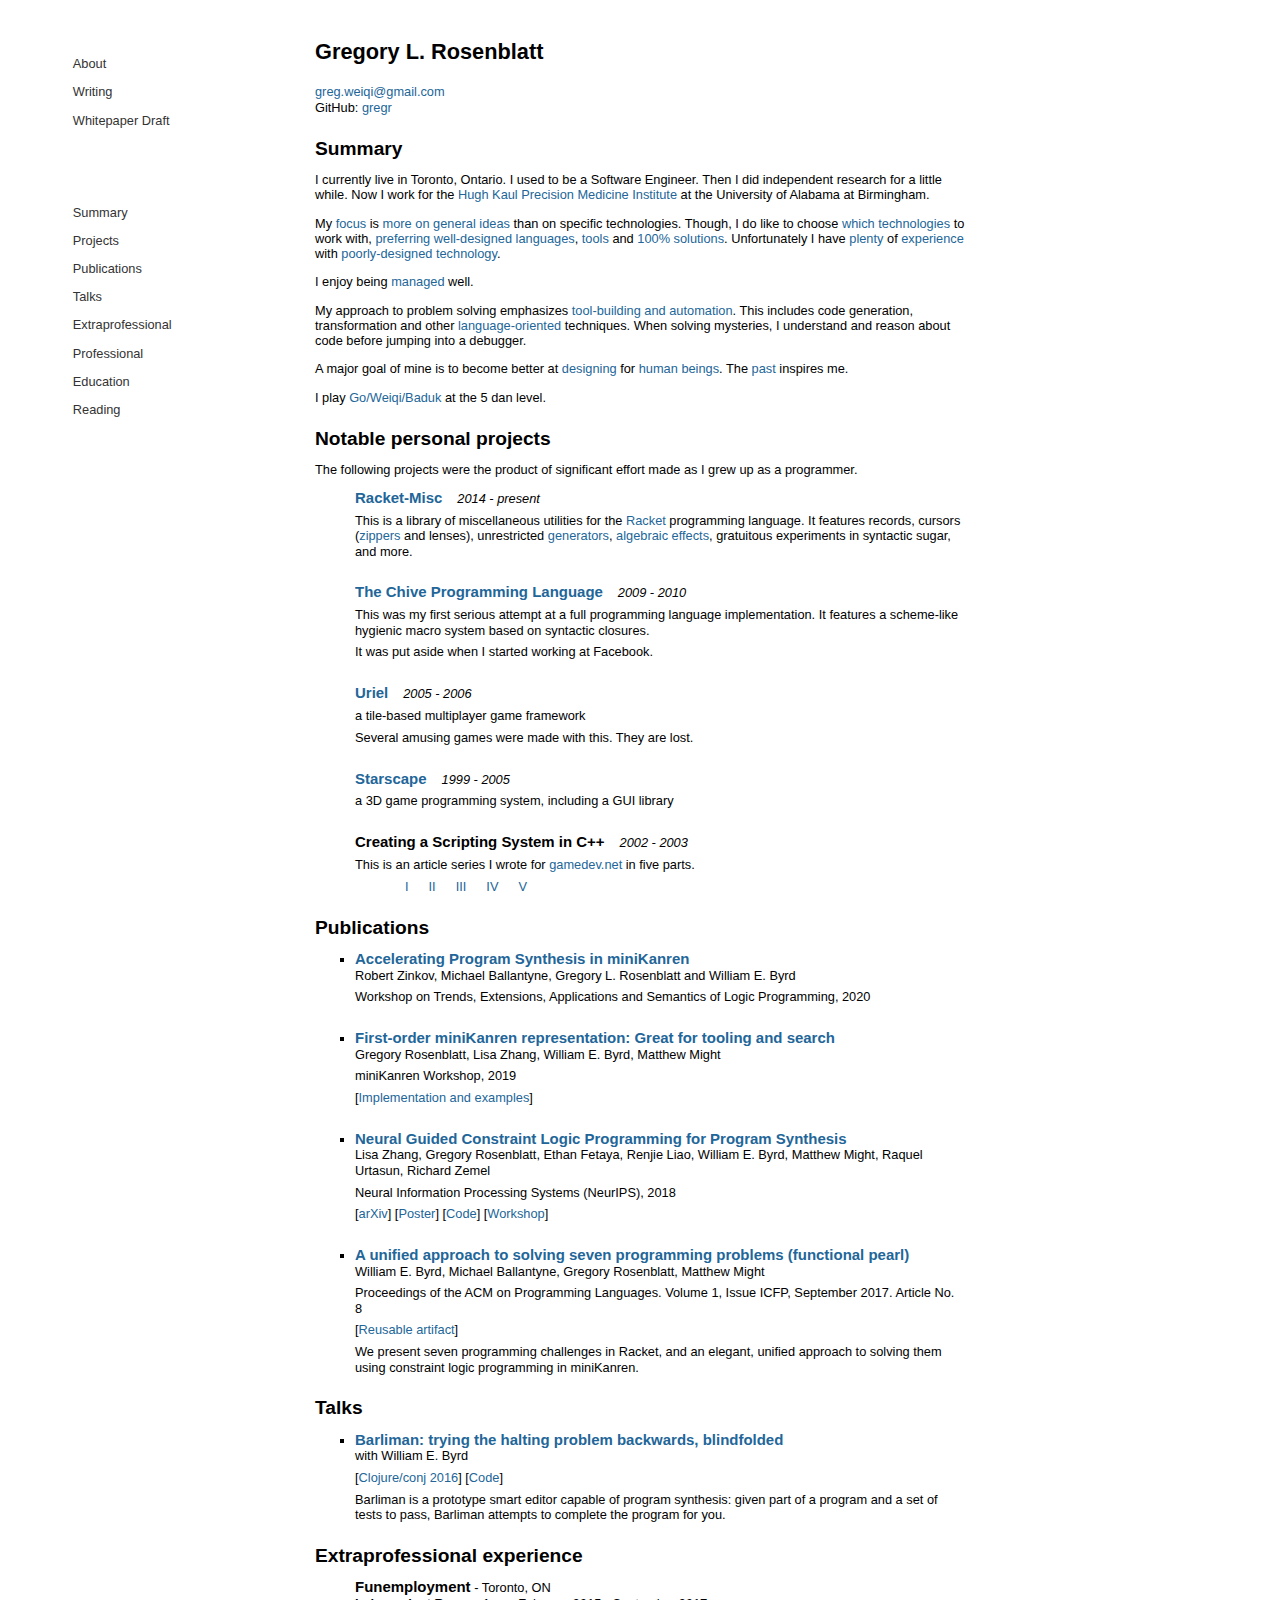
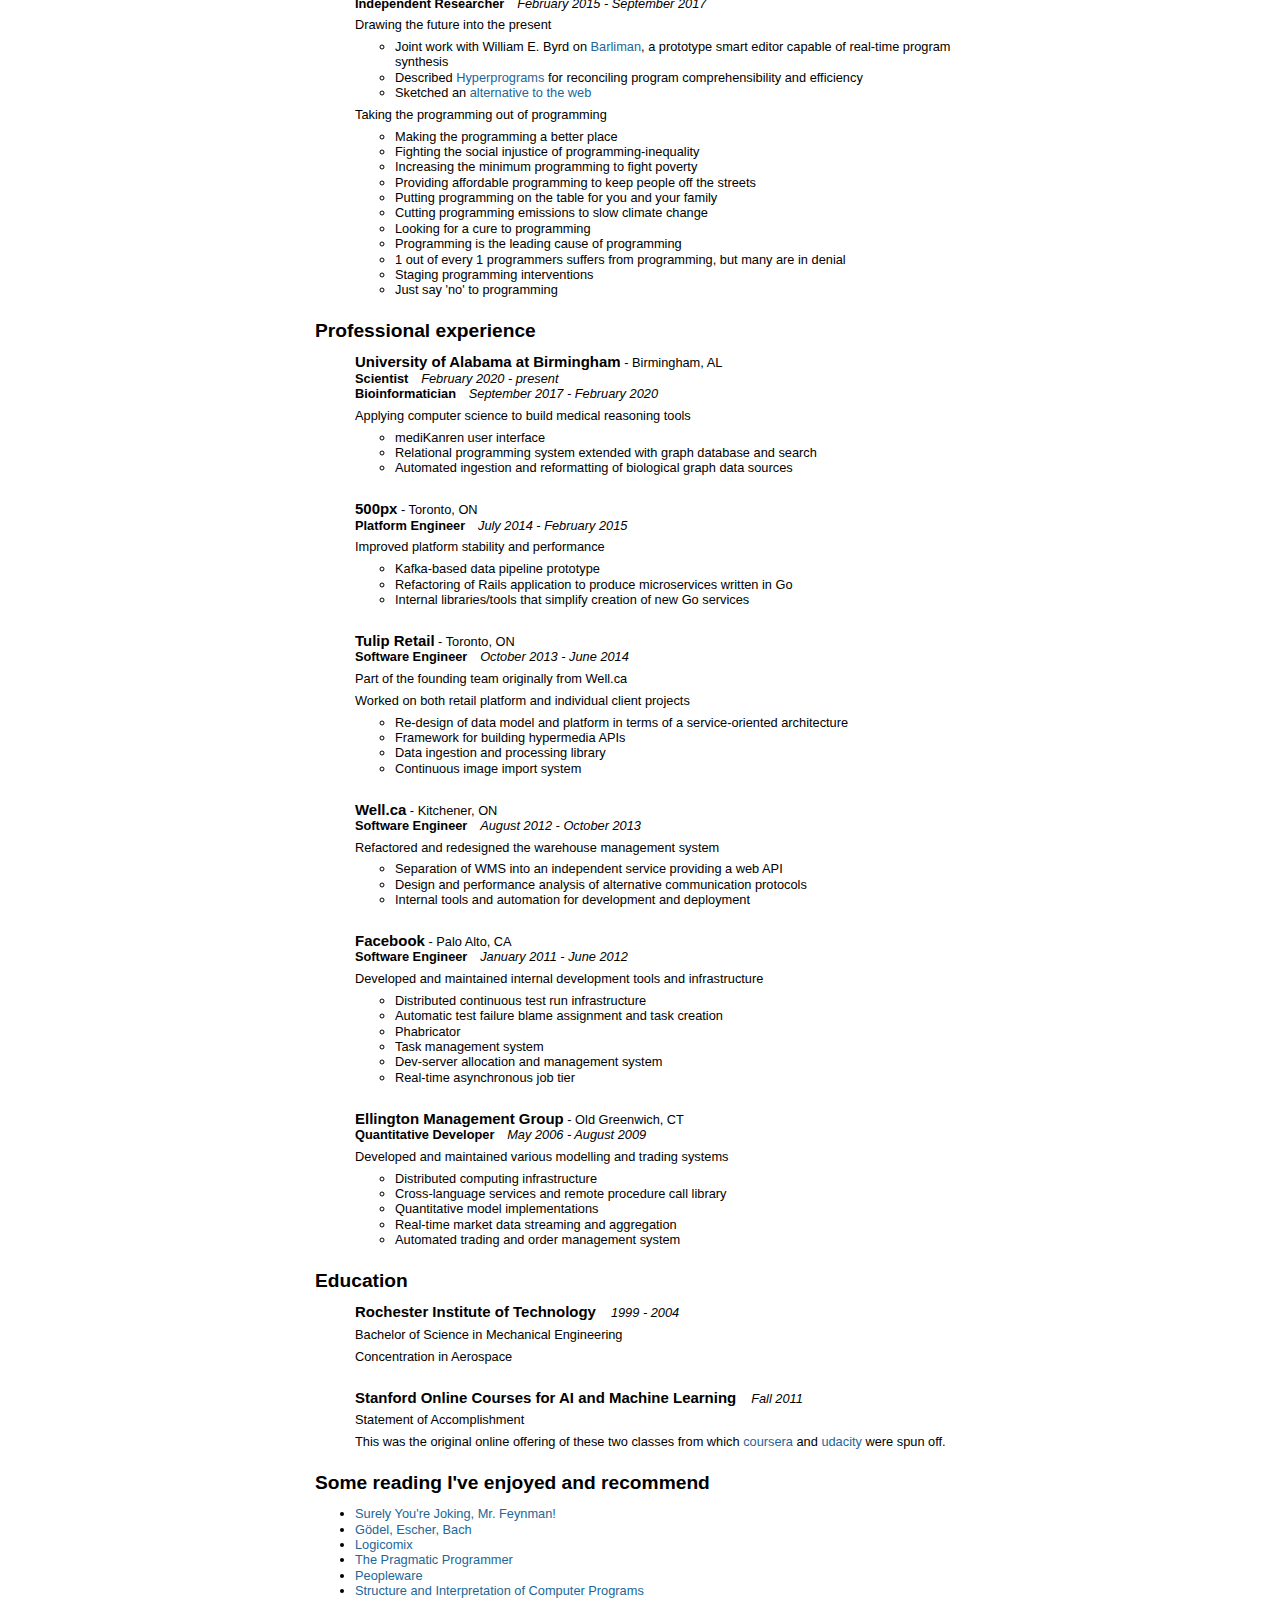
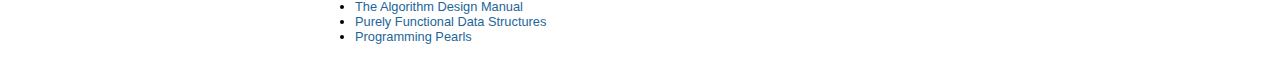
==== index.html @ 7abc0a5a "Publish generated file" ====
<!DOCTYPE html><html><head><title>Greg Rosenblatt - About</title><meta charset="utf-8" /><meta name="author" content="Greg Rosenblatt" /><meta name="description" content="Personal site of Greg Rosenblatt" /><link rel="stylesheet" href="/main.css" /><link rel="alternate" type="application/atom+xml" title="Greg Rosenblatt's Writing" href="/writing.xml" /><script src="//ajax.googleapis.com/ajax/libs/jquery/1.11.1/jquery.min.js"></script><script src="/main.js"></script></head><body><div id="content"><div id="nav-panel"><nav id="nav-main"><ul><li><a href="/./index.html">About</a></li><li><a href="/./writing/index.html">Writing</a></li><li><a target="_blank" href="hypaeit.html">Whitepaper Draft</a></li></ul></nav><nav id="nav-local"><ul><li><p><a href="#summary">Summary</a></p></li><li><p><a href="#personal-projects">Projects</a></p></li><li><p><a href="#publications">Publications</a></p></li><li><p><a href="#talks">Talks</a></p></li><li><p><a href="#non-work-experience">Extraprofessional</a></p></li><li><p><a href="#work-experience">Professional</a></p></li><li><p><a href="#education">Education</a></p></li><li><p><a href="#recommended-reading">Reading</a></p></li></ul></nav></div><div id="content-main"><article><h1 class="content-title">Gregory L. Rosenblatt</h1><section><div><a target="_blank" href="mailto:greg.weiqi@gmail.com">greg.weiqi@gmail.com</a></div><div>GitHub: <a target="_blank" href="https://github.com/gregr">gregr</a></div></section><section class="summary"><a name="summary"></a><h2>Summary</h2><p>I currently live in Toronto, Ontario.  I used to be a Software Engineer.  Then I did independent research for a little while.  Now I work for the <a target="_blank" href="https://www.uab.edu/medicine/pmi/">Hugh Kaul Precision Medicine Institute</a> at the University of Alabama at Birmingham.</p><p>My <a target="_blank" href="http://nathanmarz.com/blog/how-to-beat-the-cap-theorem.html">focus</a> is <a target="_blank" href="http://www.tomkleinpeter.com/2008/03/17/programmers-toolbox-part-3-consistent-hashing/">more</a> <a target="_blank" href="http://www.reddit.com/comments/1c1rjx">on</a> <a target="_blank" href="https://www.youtube.com/watch?v=5Q9x16uIsKA">general</a> <a target="_blank" href="http://homepages.inf.ed.ac.uk/wadler/papers/propositions-as-types/propositions-as-types.pdf">ideas</a> than on specific technologies.  Though, I do like to choose <a target="_blank" href="https://en.wikipedia.org/wiki/PostgreSQL">which</a> <a target="_blank" href="https://en.wikipedia.org/wiki/Redis">technologies</a> to work with, <a target="_blank" href="https://en.wikipedia.org/wiki/Racket_(programming_language)">preferring</a> <a target="_blank" href="https://en.wikipedia.org/wiki/Haskell_(programming_language)">well-designed</a> <a target="_blank" href="https://en.wikipedia.org/wiki/Python_(programming_language)">languages</a>, <a target="_blank" href="https://en.wikipedia.org/wiki/Git_(software)">tools</a> and <a target="_blank" href="http://www.ccs.neu.edu/home/shivers/papers/sre.txt">100% solutions</a>.  Unfortunately I have <a target="_blank" href="http://yosefk.com/c++fqa/">plenty</a> of <a target="_blank" href="https://www.destroyallsoftware.com/talks/wat">experience</a> with <a target="_blank" href="http://me.veekun.com/blog/2012/04/09/php-a-fractal-of-bad-design/">poorly-designed</a> <a target="_blank" href="http://grimoire.ca/mysql/choose-something-else">technology</a>.</p><p>I enjoy being <a target="_blank" href="https://en.wikipedia.org/wiki/Peopleware:_Productive_Projects_and_Teams">managed</a> well.</p><p>My approach to problem solving emphasizes <a target="_blank" href="https://en.wikipedia.org/wiki/The_Pragmatic_Programmer">tool-building and automation</a>.  This includes code generation, transformation and other <a target="_blank" href="http://www.cs.indiana.edu/~dfried/mex.pdf">language-oriented</a> techniques.  When solving mysteries, I understand and reason about code before jumping into a debugger.</p><p>A major goal of mine is to become better at <a target="_blank" href="http://worrydream.com/MagicInk/">designing</a> for <a target="_blank" href="http://worrydream.com/DrawingDynamicVisualizationsTalkAddendum/">human</a> <a target="_blank" href="http://worrydream.com/LearnableProgramming/">beings</a>.  The <a target="_blank" href="http://worrydream.com/dbx/">past</a> inspires me.</p><p>I play <a target="_blank" href="https://en.wikipedia.org/wiki/Go_(game)">Go/Weiqi/Baduk</a> at the 5 dan level.</p></section><section><a name="personal-projects"></a><h2>Notable personal projects</h2><p>The following projects were the product of significant effort made as I grew up as a programmer.</p><ul class="personal-project-list"><li><div class="personal-project"><h3 class="personal-project-name"><a target="_blank" href="https://github.com/gregr/racket-misc">Racket-Misc</a></h3><div class="date-range"><span class="date">2014</span><span class="date date-end">present</span></div><div class="personal-project-details"><p>This is a library of miscellaneous utilities for the <a target="_blank" href="https://en.wikipedia.org/wiki/Racket_(programming_language)">Racket</a> programming language.  It features records, cursors (<a target="_blank" href="https://en.wikipedia.org/wiki/Zipper_(data_structure)">zippers</a> and lenses), unrestricted <a target="_blank" href="http://www.cs.indiana.edu/~sabry/papers/yield.pdf">generators</a>, <a target="_blank" href="http://www.eff-lang.org/">algebraic effects</a>, gratuitous experiments in syntactic sugar, and more.</p></div></div></li><li><div class="personal-project"><h3 class="personal-project-name"><a target="_blank" href="https://github.com/gregr/chive">The Chive Programming Language</a></h3><div class="date-range"><span class="date">2009</span><span class="date date-end">2010</span></div><div class="personal-project-details"><p>This was my first serious attempt at a full programming language implementation.  It features a scheme-like hygienic macro system based on syntactic closures.</p><p>It was put aside when I started working at Facebook.</p></div></div></li><li><div class="personal-project"><h3 class="personal-project-name"><a target="_blank" href="https://github.com/gregr/uriel">Uriel</a></h3><div class="date-range"><span class="date">2005</span><span class="date date-end">2006</span></div><div class="personal-project-details"><p>a tile-based multiplayer game framework</p><p>Several amusing games were made with this.  They are lost.</p></div></div></li><li><div class="personal-project"><h3 class="personal-project-name"><a target="_blank" href="https://github.com/gregr/starscape">Starscape</a></h3><div class="date-range"><span class="date">1999</span><span class="date date-end">2005</span></div><div class="personal-project-details"><p>a 3D game programming system, including a GUI library</p></div></div></li><li><div class="personal-project"><h3 class="personal-project-name">Creating a Scripting System in C++</h3><div class="date-range"><span class="date">2002</span><span class="date date-end">2003</span></div><div class="personal-project-details"><p>This is an article series I wrote for <a target="_blank" href="http://www.gamedev.net/">gamedev.net</a> in five parts.</p><ul class="multipart-series"><li><a target="_blank" href="http://www.gamedev.net/page/resources/_/technical/game-programming/creating-a-scripting-system-in-c-part-i-an-i-r1633">I</a></li><li><a target="_blank" href="http://www.gamedev.net/page/resources/_/technical/game-programming/creating-a-scripting-system-in-c-part-ii-dat-r1686">II</a></li><li><a target="_blank" href="http://www.gamedev.net/page/resources/_/technical/game-programming/creating-a-scripting-system-in-c-part-iii-dy-r1788">III</a></li><li><a target="_blank" href="http://www.gamedev.net/page/resources/_/technical/game-programming/creating-a-scripting-system-in-c-part-iv-the-r1803">IV</a></li><li><a target="_blank" href="http://www.gamedev.net/page/resources/_/technical/game-programming/creating-a-scripting-system-in-c-part-v-func-r1877">V</a></li></ul></div></div></li></ul></section><section><a name="publications"></a><h2>Publications</h2><ul class="publication-list"><li><div class="publication"><h3 class="publication-name"><a target="_blank" href="https://www.coalg.org/tease-lp/2020/accelerating-program-synthesis-in-minikanren/">Accelerating Program Synthesis in miniKanren</a></h3><div class="publication-authors">Robert Zinkov, Michael Ballantyne, Gregory L. Rosenblatt and William E. Byrd</div><div class="publication-details"><p>Workshop on Trends, Extensions, Applications and Semantics of Logic Programming, 2020</p></div></div></li><li><div class="publication"><h3 class="publication-name"><a target="_blank" href="http://minikanren.org/workshop/2019/minikanren19-final2.pdf">First-order miniKanren representation: Great for tooling and search</a></h3><div class="publication-authors">Gregory Rosenblatt, Lisa Zhang, William E. Byrd, Matthew Might</div><div class="publication-details"><p>miniKanren Workshop, 2019</p><p>[<a target="_blank" href="https://github.com/gregr/first-order-miniKanren">Implementation and examples</a>]</p></div></div></li><li><div class="publication"><h3 class="publication-name"><a target="_blank" href="http://papers.nips.cc/paper/7445-neural-guided-constraint-logic-programming-for-program-synthesis">Neural Guided Constraint Logic Programming for Program Synthesis</a></h3><div class="publication-authors">Lisa Zhang, Gregory Rosenblatt, Ethan Fetaya, Renjie Liao, William E. Byrd, Matthew Might, Raquel Urtasun, Richard Zemel</div><div class="publication-details"><p>Neural Information Processing Systems (NeurIPS), 2018</p>[<a target="_blank" href="https://arxiv.org/abs/1809.02840">arXiv</a>] [<a target="_blank" href="http://lisazhang.ca/NIPS2018_CLP_poster.pdf">Poster</a>] [<a target="_blank" href="https://github.com/xuexue/neuralkanren">Code</a>] [<a target="_blank" href="https://openreview.net/forum?id=HJIHtIJvz">Workshop</a>]</div></div></li><li><div class="publication"><h3 class="publication-name"><a target="_blank" href="https://dl.acm.org/citation.cfm?id=3110252">A unified approach to solving seven programming problems (functional pearl)</a></h3><div class="publication-authors">William E. Byrd, Michael Ballantyne, Gregory Rosenblatt, Matthew Might</div><div class="publication-details"><p>Proceedings of the ACM on Programming Languages.  Volume 1, Issue ICFP, September 2017. Article No. 8</p><p>[<a target="_blank" href="https://github.com/gregr/icfp2017-artifact-auas7pp">Reusable artifact</a>]</p><p>We present seven programming challenges in Racket, and an elegant, unified approach to solving them using constraint logic programming in miniKanren.</p></div></div></li></ul></section><section><a name="talks"></a><h2>Talks</h2><ul class="talk-list"><li><div class="talk"><h3 class="talk-name"><a target="_blank" href="https://www.youtube.com/watch?v=er_lLvkklsk">Barliman: trying the halting problem backwards, blindfolded</a></h3><div class="talk-authors">with William E. Byrd</div><div class="talk-details"><p>[<a target="_blank" href="http://2016.clojure-conj.org/barliman/">Clojure/conj 2016</a>] [<a target="_blank" href="https://github.com/webyrd/Barliman">Code</a>]</p><p>Barliman is a prototype smart editor capable of program synthesis: given part of a program and a set of tests to pass, Barliman attempts to complete the program for you.</p></div></div></li></ul></section><section><a name="non-work-experience"></a><h2>Extraprofessional experience</h2><ul class="employment-list"><li><div class="employment"><h3 class="employment-employer">Funemployment</h3><div class="employment-location">Toronto, ON</div><h4 class="employment-title">Independent Researcher</h4><div class="date-range"><span class="date">February 2015</span><span class="date date-end">September 2017</span></div><div class="employment-details"><p>Drawing the future into the present</p><ul><li>Joint work with William E. Byrd on <a target="_blank" href="https://github.com/webyrd/Barliman">Barliman</a>, a prototype smart editor capable of real-time program synthesis</li><li>Described <a target="_blank" href="hypaeit.html">Hyperprograms</a> for reconciling program comprehensibility and efficiency</li><li>Sketched an <a target="_blank" href="https://github.com/gregr/demo-livingnet">alternative to the web</a></li></ul><p>Taking the programming out of programming</p><ul><li>Making the programming a better place</li><li>Fighting the social injustice of programming-inequality</li><li>Increasing the minimum programming to fight poverty</li><li>Providing affordable programming to keep people off the streets</li><li>Putting programming on the table for you and your family</li><li>Cutting programming emissions to slow climate change</li><li>Looking for a cure to programming</li><li>Programming is the leading cause of programming</li><li>1 out of every 1 programmers suffers from programming, but many are in denial</li><li>Staging programming interventions</li><li>Just say 'no' to programming</li></ul></div></div></li></ul></section><section><a name="work-experience"></a><h2>Professional experience</h2><ul class="employment-list"><li><div class="employment"><h3 class="employment-employer">University of Alabama at Birmingham</h3><div class="employment-location">Birmingham, AL</div><h4 class="employment-title">Scientist</h4><div class="date-range"><span class="date">February 2020</span><span class="date date-end">present</span></div><h4 class="employment-title">Bioinformatician</h4><div class="date-range"><span class="date">September 2017</span><span class="date date-end">February 2020</span></div><div class="employment-details"><p>Applying computer science to build medical reasoning tools</p><ul><li>mediKanren user interface</li><li>Relational programming system extended with graph database and search</li><li>Automated ingestion and reformatting of biological graph data sources</li></ul></div></div></li><li><div class="employment"><h3 class="employment-employer">500px</h3><div class="employment-location">Toronto, ON</div><h4 class="employment-title">Platform Engineer</h4><div class="date-range"><span class="date">July 2014</span><span class="date date-end">February 2015</span></div><div class="employment-details"><p>Improved platform stability and performance</p><ul><li>Kafka-based data pipeline prototype</li><li>Refactoring of Rails application to produce microservices written in Go</li><li>Internal libraries/tools that simplify creation of new Go services</li></ul></div></div></li><li><div class="employment"><h3 class="employment-employer">Tulip Retail</h3><div class="employment-location">Toronto, ON</div><h4 class="employment-title">Software Engineer</h4><div class="date-range"><span class="date">October 2013</span><span class="date date-end">June 2014</span></div><div class="employment-details"><p>Part of the founding team originally from Well.ca</p><p>Worked on both retail platform and individual client projects</p><ul><li>Re-design of data model and platform in terms of a service-oriented architecture</li><li>Framework for building hypermedia APIs</li><li>Data ingestion and processing library</li><li>Continuous image import system</li></ul></div></div></li><li><div class="employment"><h3 class="employment-employer">Well.ca</h3><div class="employment-location">Kitchener, ON</div><h4 class="employment-title">Software Engineer</h4><div class="date-range"><span class="date">August 2012</span><span class="date date-end">October 2013</span></div><div class="employment-details"><p>Refactored and redesigned the warehouse management system</p><ul><li>Separation of WMS into an independent service providing a web API</li><li>Design and performance analysis of alternative communication protocols</li><li>Internal tools and automation for development and deployment</li></ul></div></div></li><li><div class="employment"><h3 class="employment-employer">Facebook</h3><div class="employment-location">Palo Alto, CA</div><h4 class="employment-title">Software Engineer</h4><div class="date-range"><span class="date">January 2011</span><span class="date date-end">June 2012</span></div><div class="employment-details"><p>Developed and maintained internal development tools and infrastructure</p><ul><li>Distributed continuous test run infrastructure</li><li>Automatic test failure blame assignment and task creation</li><li>Phabricator</li><li>Task management system</li><li>Dev-server allocation and management system</li><li>Real-time asynchronous job tier</li></ul></div></div></li><li><div class="employment"><h3 class="employment-employer">Ellington Management Group</h3><div class="employment-location">Old Greenwich, CT</div><h4 class="employment-title">Quantitative Developer</h4><div class="date-range"><span class="date">May 2006</span><span class="date date-end">August 2009</span></div><div class="employment-details"><p>Developed and maintained various modelling and trading systems</p><ul><li>Distributed computing infrastructure</li><li>Cross-language services and remote procedure call library</li><li>Quantitative model implementations</li><li>Real-time market data streaming and aggregation</li><li>Automated trading and order management system</li></ul></div></div></li></ul></section><section><a name="education"></a><h2>Education</h2><ul class="education-list"><li><div class="education"><h3 class="education-name">Rochester Institute of Technology</h3><div class="date-range"><span class="date">1999</span><span class="date date-end">2004</span></div><div class="education-details"><p>Bachelor of Science in Mechanical Engineering</p><p>Concentration in Aerospace</p></div></div></li><li><div class="education"><h3 class="education-name">Stanford Online Courses for AI and Machine Learning</h3><div class="date">Fall 2011</div><div class="education-details"><p>Statement of Accomplishment</p><p>This was the original online offering of these two classes from which <a target="_blank" href="https://www.coursera.org/">coursera</a> and <a target="_blank" href="https://www.udacity.com/">udacity</a> were spun off.</p></div></div></li></ul></section><section><a name="recommended-reading"></a><h2>Some reading I've enjoyed and recommend</h2><ul><li><a target="_blank" href="https://en.wikipedia.org/wiki/Surely_You're_Joking,_Mr._Feynman!">Surely You're Joking, Mr. Feynman!</a></li><li><a target="_blank" href="https://en.wikipedia.org/wiki/G%C3%B6del,_Escher,_Bach">Gödel, Escher, Bach</a></li><li><a target="_blank" href="https://en.wikipedia.org/wiki/Logicomix">Logicomix</a></li><li><a target="_blank" href="https://en.wikipedia.org/wiki/The_Pragmatic_Programmer">The Pragmatic Programmer</a></li><li><a target="_blank" href="https://en.wikipedia.org/wiki/Peopleware:_Productive_Projects_and_Teams">Peopleware</a></li><li><a target="_blank" href="https://mitpress.mit.edu/sicp/">Structure and Interpretation of Computer Programs</a></li><li><a target="_blank" href="http://www.algorist.com/">The Algorithm Design Manual</a></li><li><a target="_blank" href="http://www.amazon.ca/Purely-Functional-Structures-Chris-Okasaki/dp/0521663504">Purely Functional Data Structures</a></li><li><a target="_blank" href="http://www.cs.bell-labs.com/cm/cs/pearls/">Programming Pearls</a></li></ul></section></article></div></div></body></html>
---- main.css ----
body {
  font-size: 80%;
  line-height: 120%;
  font-family: 'Lucida Grande', Verdana, Helvetica, sans-serif;
}
nav {
  margin-bottom: 6em;
}
section {
  margin-bottom: 2em;
  margin-top: 2em;
}
p {
  margin-bottom: 0.5em;
  margin-top: 0.5em;
}
.summary>p {
  margin-bottom: 1em;
  margin-top: 1em;
}
.content-title {
  font-size: 1.7em;
  margin-top: 2em;
}
a:link, a:visited {
  color: #226699;
  text-decoration: none;
}
a:hover {
  color: #333333;
  text-decoration: underline;
}
#content {
  margin: auto;
  width: 1160px;
}
#nav-panel {
  float: left;
  width: 255px;
}
#nav-panel a:link, #nav-panel a:visited {
  color: #333333;
  text-decoration: none;
}
#nav-panel ul ul a:link, #nav-panel ul ul a:visited {
  color: #666666;
}
#content-main {
  margin-left: 255px;
  margin-right: 255px;
}
#nav-local {
  margin-right: 1em;
}
nav ul {
  margin: 0;
  list-style-type: none;
  padding-left: 1em;
}
nav li {
  margin-bottom: 1em;
  margin-top: 1em;
}
.date {
  font-style: italic;
}
.date-end:before {
  content: " - ";
}
.code-frag {
  color: brown;
  background-color: beige;
  font-weight: bold;
  padding: 0.2em;
}
.code-block {
  color: brown;
  background-color: beige;
  padding: 1em;
}
.multipart-series li {
  display: inline;
  padding: 10px;
}
.publication-list {
  list-style-type: square;
}
.publication-list>li {
  margin-bottom: 2em;
}
.publication-name {
  display: inline;
  margin-right: 1em;
}
.publication .date-range {
  display: inline;
}
.talk-list {
  list-style-type: square;
}
.talk-list>li {
  margin-bottom: 2em;
}
.talk-name {
  display: inline;
  margin-right: 1em;
}
.talk .date-range {
  display: inline;
}
.personal-project-list {
  list-style-type: none;
}
.personal-project-list>li {
  margin-bottom: 2em;
}
.personal-project-name {
  display: inline;
  margin-right: 1em;
}
.personal-project .date-range {
  display: inline;
}
.employment-list {
  list-style-type: none;
}
.employment-list>li {
  margin-bottom: 2em;
}
.employment-employer {
  display: inline;
  font-weight: bold;
}
.employment-location {
  display: inline;
  font-weight: normal;
}
.employment-title:before {
  white-space: pre;
  content: "\A";
}
.employment-title {
  display: inline;
  margin-right: 1em;
}
.employment>.date-range {
  margin-bottom: 1em;
  display: inline;
}
.employment-location:before {
  content: " - ";
}
.education-list {
  list-style-type: none;
}
.education-list>li {
  margin-bottom: 2em;
}
.education-name {
  display: inline;
  margin-right: 1em;
}
.education>.date-range {
  display: inline;
}
.education>.date {
  display: inline;
}
.workflow .state {
  border-style: dashed;
  border-width: 1px;
  border-color: red;
}
.pandoc code {
  white-space: pre;
}
.pandoc pre, pandoc code {
  color: brown;
  background-color: beige;
}
.pandoc code > span.co {
  color: grey;
  font-style: italic;
}
.pandoc code > span.kw {
  color: #0050aa;
  font-weight: bold;
}
.pandoc code > span.st {
  color: #049b0a;
}
.pandoc code > span.dt {
  text-decoration: underline;
}
.pandoc code > span.dv {
  color: #44aa43;
}
.pandoc code > span.bn {
  color: #44aa43;
}
.pandoc code > span.fl {
  color: #44aa43;
}
.pandoc code > span.ch {
  color: #049b0a;
}
.pandoc code > span.al {
  color: #ffff00;
}
.pandoc code > span.fu {
  color: #ff9358;
  font-weight: bold;
}
.pandoc code > span.er {
  font-weight: bold;
}
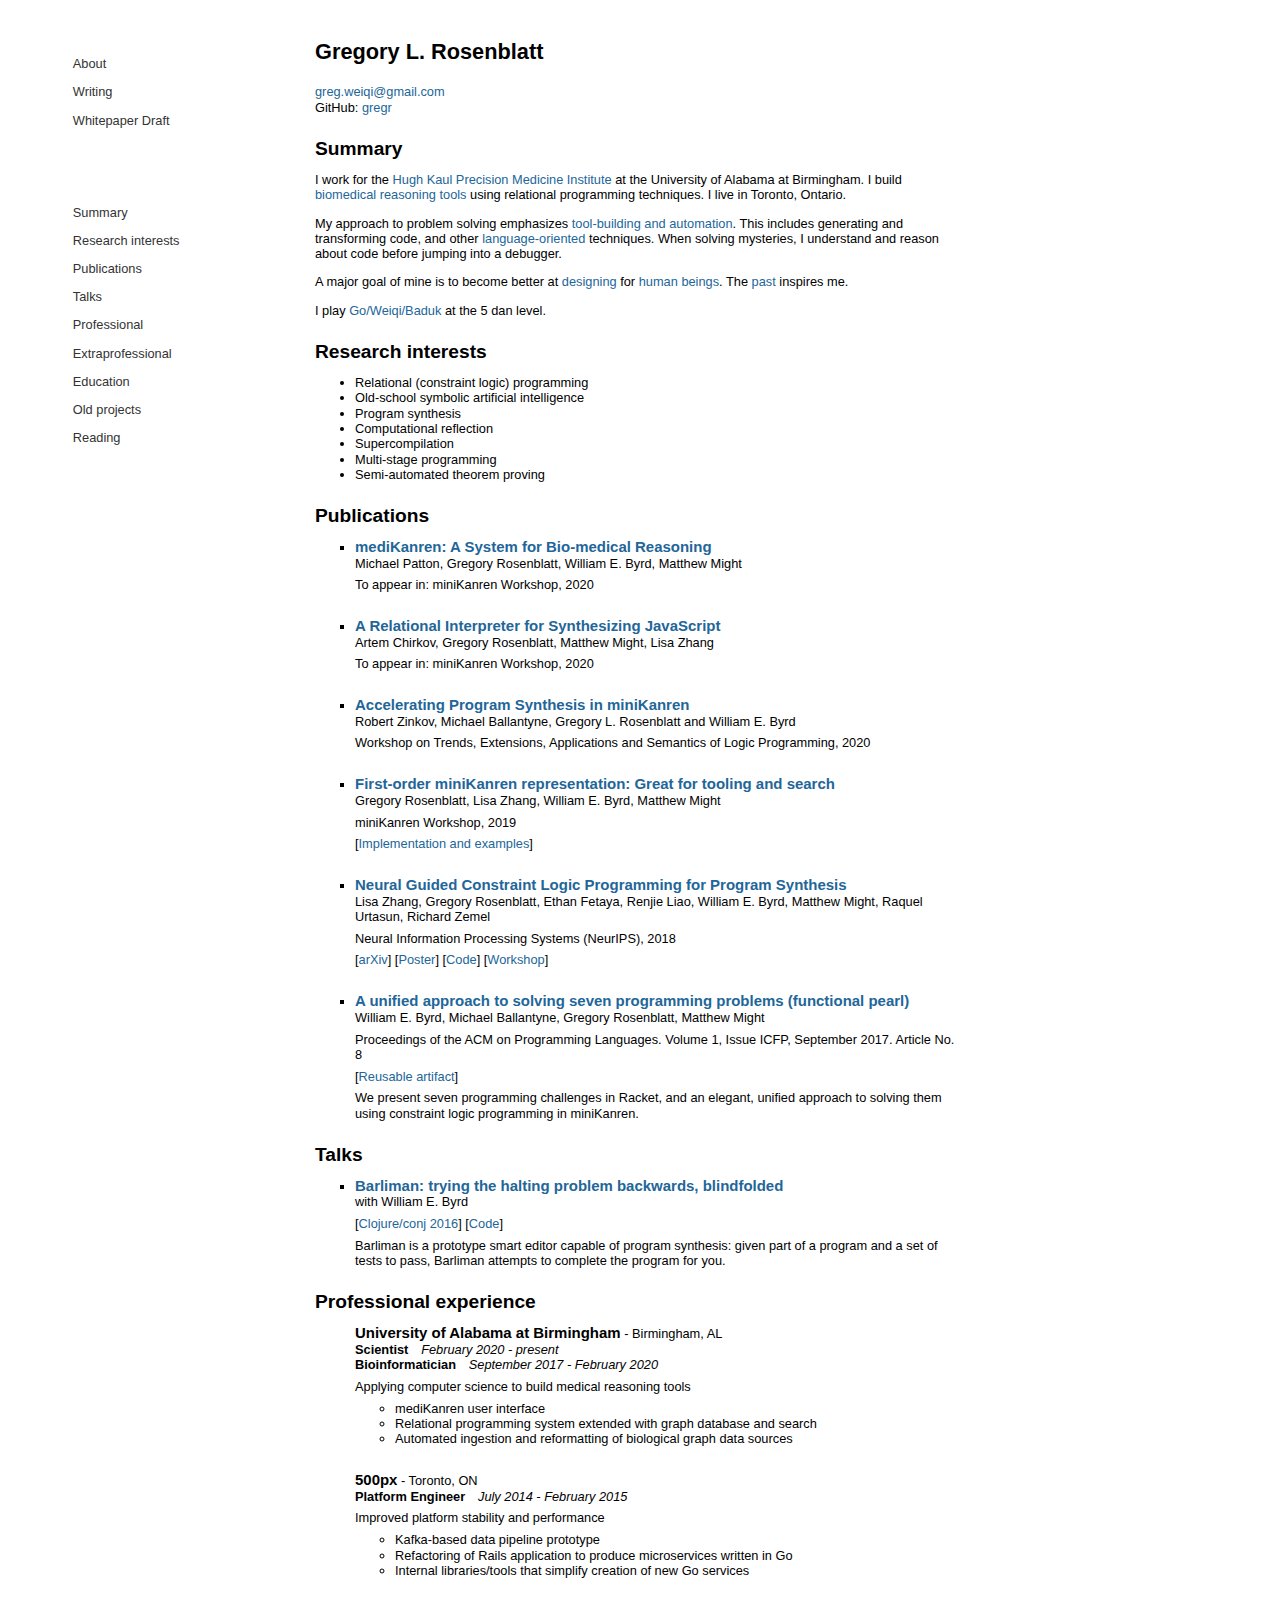
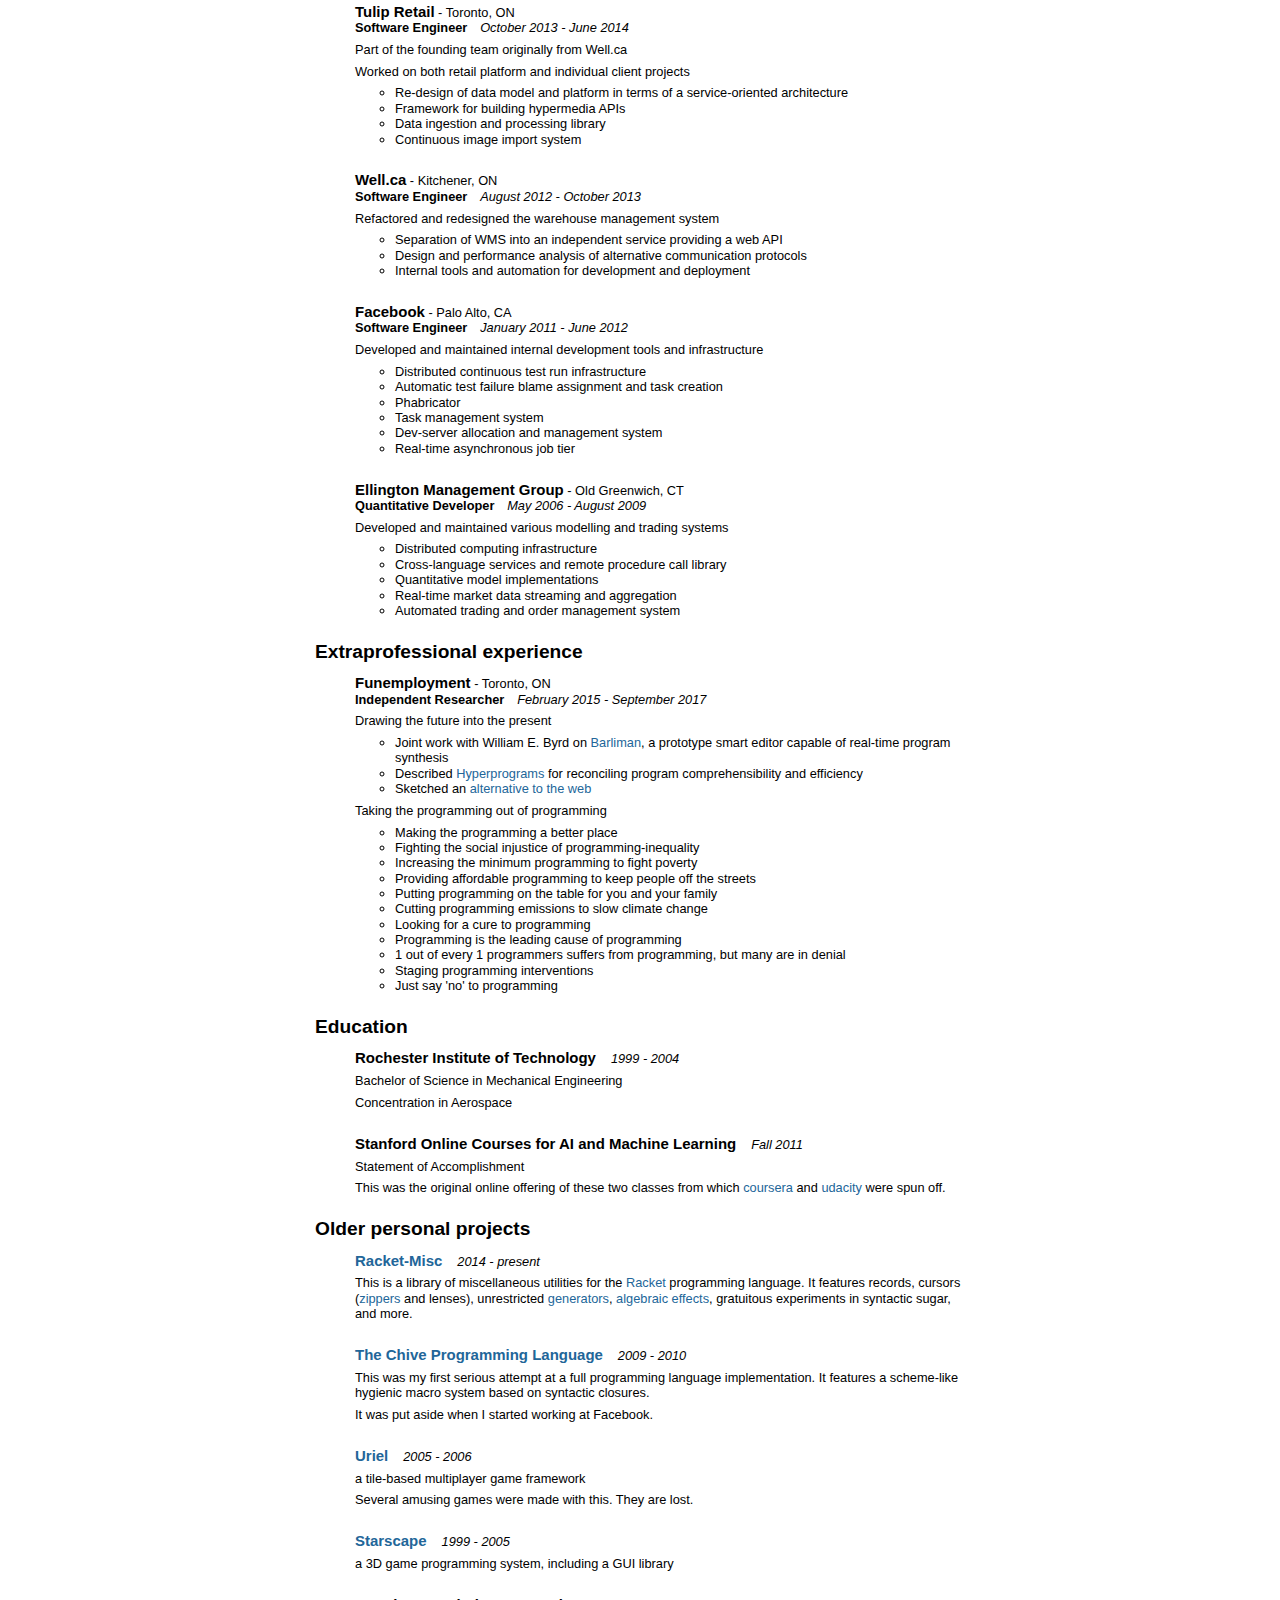
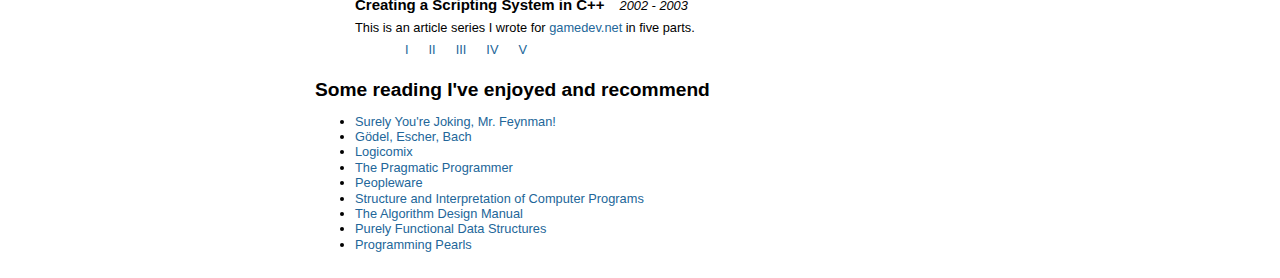
==== commit babe8bc5: "Publish generated files" ====
--- a/index.html
+++ b/index.html
@@ -1 +1 @@
-<!DOCTYPE html><html><head><title>Greg Rosenblatt - About</title><meta charset="utf-8" /><meta name="author" content="Greg Rosenblatt" /><meta name="description" content="Personal site of Greg Rosenblatt" /><link rel="stylesheet" href="/main.css" /><link rel="alternate" type="application/atom+xml" title="Greg Rosenblatt's Writing" href="/writing.xml" /><script src="//ajax.googleapis.com/ajax/libs/jquery/1.11.1/jquery.min.js"></script><script src="/main.js"></script></head><body><div id="content"><div id="nav-panel"><nav id="nav-main"><ul><li><a href="/./index.html">About</a></li><li><a href="/./writing/index.html">Writing</a></li><li><a target="_blank" href="hypaeit.html">Whitepaper Draft</a></li></ul></nav><nav id="nav-local"><ul><li><p><a href="#summary">Summary</a></p></li><li><p><a href="#personal-projects">Projects</a></p></li><li><p><a href="#publications">Publications</a></p></li><li><p><a href="#talks">Talks</a></p></li><li><p><a href="#non-work-experience">Extraprofessional</a></p></li><li><p><a href="#work-experience">Professional</a></p></li><li><p><a href="#education">Education</a></p></li><li><p><a href="#recommended-reading">Reading</a></p></li></ul></nav></div><div id="content-main"><article><h1 class="content-title">Gregory L. Rosenblatt</h1><section><div><a target="_blank" href="mailto:greg.weiqi@gmail.com">greg.weiqi@gmail.com</a></div><div>GitHub: <a target="_blank" href="https://github.com/gregr">gregr</a></div></section><section class="summary"><a name="summary"></a><h2>Summary</h2><p>I currently live in Toronto, Ontario.  I used to be a Software Engineer.  Then I did independent research for a little while.  Now I work for the <a target="_blank" href="https://www.uab.edu/medicine/pmi/">Hugh Kaul Precision Medicine Institute</a> at the University of Alabama at Birmingham.</p><p>My <a target="_blank" href="http://nathanmarz.com/blog/how-to-beat-the-cap-theorem.html">focus</a> is <a target="_blank" href="http://www.tomkleinpeter.com/2008/03/17/programmers-toolbox-part-3-consistent-hashing/">more</a> <a target="_blank" href="http://www.reddit.com/comments/1c1rjx">on</a> <a target="_blank" href="https://www.youtube.com/watch?v=5Q9x16uIsKA">general</a> <a target="_blank" href="http://homepages.inf.ed.ac.uk/wadler/papers/propositions-as-types/propositions-as-types.pdf">ideas</a> than on specific technologies.  Though, I do like to choose <a target="_blank" href="https://en.wikipedia.org/wiki/PostgreSQL">which</a> <a target="_blank" href="https://en.wikipedia.org/wiki/Redis">technologies</a> to work with, <a target="_blank" href="https://en.wikipedia.org/wiki/Racket_(programming_language)">preferring</a> <a target="_blank" href="https://en.wikipedia.org/wiki/Haskell_(programming_language)">well-designed</a> <a target="_blank" href="https://en.wikipedia.org/wiki/Python_(programming_language)">languages</a>, <a target="_blank" href="https://en.wikipedia.org/wiki/Git_(software)">tools</a> and <a target="_blank" href="http://www.ccs.neu.edu/home/shivers/papers/sre.txt">100% solutions</a>.  Unfortunately I have <a target="_blank" href="http://yosefk.com/c++fqa/">plenty</a> of <a target="_blank" href="https://www.destroyallsoftware.com/talks/wat">experience</a> with <a target="_blank" href="http://me.veekun.com/blog/2012/04/09/php-a-fractal-of-bad-design/">poorly-designed</a> <a target="_blank" href="http://grimoire.ca/mysql/choose-something-else">technology</a>.</p><p>I enjoy being <a target="_blank" href="https://en.wikipedia.org/wiki/Peopleware:_Productive_Projects_and_Teams">managed</a> well.</p><p>My approach to problem solving emphasizes <a target="_blank" href="https://en.wikipedia.org/wiki/The_Pragmatic_Programmer">tool-building and automation</a>.  This includes code generation, transformation and other <a target="_blank" href="http://www.cs.indiana.edu/~dfried/mex.pdf">language-oriented</a> techniques.  When solving mysteries, I understand and reason about code before jumping into a debugger.</p><p>A major goal of mine is to become better at <a target="_blank" href="http://worrydream.com/MagicInk/">designing</a> for <a target="_blank" href="http://worrydream.com/DrawingDynamicVisualizationsTalkAddendum/">human</a> <a target="_blank" href="http://worrydream.com/LearnableProgramming/">beings</a>.  The <a target="_blank" href="http://worrydream.com/dbx/">past</a> inspires me.</p><p>I play <a target="_blank" href="https://en.wikipedia.org/wiki/Go_(game)">Go/Weiqi/Baduk</a> at the 5 dan level.</p></section><section><a name="personal-projects"></a><h2>Notable personal projects</h2><p>The following projects were the product of significant effort made as I grew up as a programmer.</p><ul class="personal-project-list"><li><div class="personal-project"><h3 class="personal-project-name"><a target="_blank" href="https://github.com/gregr/racket-misc">Racket-Misc</a></h3><div class="date-range"><span class="date">2014</span><span class="date date-end">present</span></div><div class="personal-project-details"><p>This is a library of miscellaneous utilities for the <a target="_blank" href="https://en.wikipedia.org/wiki/Racket_(programming_language)">Racket</a> programming language.  It features records, cursors (<a target="_blank" href="https://en.wikipedia.org/wiki/Zipper_(data_structure)">zippers</a> and lenses), unrestricted <a target="_blank" href="http://www.cs.indiana.edu/~sabry/papers/yield.pdf">generators</a>, <a target="_blank" href="http://www.eff-lang.org/">algebraic effects</a>, gratuitous experiments in syntactic sugar, and more.</p></div></div></li><li><div class="personal-project"><h3 class="personal-project-name"><a target="_blank" href="https://github.com/gregr/chive">The Chive Programming Language</a></h3><div class="date-range"><span class="date">2009</span><span class="date date-end">2010</span></div><div class="personal-project-details"><p>This was my first serious attempt at a full programming language implementation.  It features a scheme-like hygienic macro system based on syntactic closures.</p><p>It was put aside when I started working at Facebook.</p></div></div></li><li><div class="personal-project"><h3 class="personal-project-name"><a target="_blank" href="https://github.com/gregr/uriel">Uriel</a></h3><div class="date-range"><span class="date">2005</span><span class="date date-end">2006</span></div><div class="personal-project-details"><p>a tile-based multiplayer game framework</p><p>Several amusing games were made with this.  They are lost.</p></div></div></li><li><div class="personal-project"><h3 class="personal-project-name"><a target="_blank" href="https://github.com/gregr/starscape">Starscape</a></h3><div class="date-range"><span class="date">1999</span><span class="date date-end">2005</span></div><div class="personal-project-details"><p>a 3D game programming system, including a GUI library</p></div></div></li><li><div class="personal-project"><h3 class="personal-project-name">Creating a Scripting System in C++</h3><div class="date-range"><span class="date">2002</span><span class="date date-end">2003</span></div><div class="personal-project-details"><p>This is an article series I wrote for <a target="_blank" href="http://www.gamedev.net/">gamedev.net</a> in five parts.</p><ul class="multipart-series"><li><a target="_blank" href="http://www.gamedev.net/page/resources/_/technical/game-programming/creating-a-scripting-system-in-c-part-i-an-i-r1633">I</a></li><li><a target="_blank" href="http://www.gamedev.net/page/resources/_/technical/game-programming/creating-a-scripting-system-in-c-part-ii-dat-r1686">II</a></li><li><a target="_blank" href="http://www.gamedev.net/page/resources/_/technical/game-programming/creating-a-scripting-system-in-c-part-iii-dy-r1788">III</a></li><li><a target="_blank" href="http://www.gamedev.net/page/resources/_/technical/game-programming/creating-a-scripting-system-in-c-part-iv-the-r1803">IV</a></li><li><a target="_blank" href="http://www.gamedev.net/page/resources/_/technical/game-programming/creating-a-scripting-system-in-c-part-v-func-r1877">V</a></li></ul></div></div></li></ul></section><section><a name="publications"></a><h2>Publications</h2><ul class="publication-list"><li><div class="publication"><h3 class="publication-name"><a target="_blank" href="https://www.coalg.org/tease-lp/2020/accelerating-program-synthesis-in-minikanren/">Accelerating Program Synthesis in miniKanren</a></h3><div class="publication-authors">Robert Zinkov, Michael Ballantyne, Gregory L. Rosenblatt and William E. Byrd</div><div class="publication-details"><p>Workshop on Trends, Extensions, Applications and Semantics of Logic Programming, 2020</p></div></div></li><li><div class="publication"><h3 class="publication-name"><a target="_blank" href="http://minikanren.org/workshop/2019/minikanren19-final2.pdf">First-order miniKanren representation: Great for tooling and search</a></h3><div class="publication-authors">Gregory Rosenblatt, Lisa Zhang, William E. Byrd, Matthew Might</div><div class="publication-details"><p>miniKanren Workshop, 2019</p><p>[<a target="_blank" href="https://github.com/gregr/first-order-miniKanren">Implementation and examples</a>]</p></div></div></li><li><div class="publication"><h3 class="publication-name"><a target="_blank" href="http://papers.nips.cc/paper/7445-neural-guided-constraint-logic-programming-for-program-synthesis">Neural Guided Constraint Logic Programming for Program Synthesis</a></h3><div class="publication-authors">Lisa Zhang, Gregory Rosenblatt, Ethan Fetaya, Renjie Liao, William E. Byrd, Matthew Might, Raquel Urtasun, Richard Zemel</div><div class="publication-details"><p>Neural Information Processing Systems (NeurIPS), 2018</p>[<a target="_blank" href="https://arxiv.org/abs/1809.02840">arXiv</a>] [<a target="_blank" href="http://lisazhang.ca/NIPS2018_CLP_poster.pdf">Poster</a>] [<a target="_blank" href="https://github.com/xuexue/neuralkanren">Code</a>] [<a target="_blank" href="https://openreview.net/forum?id=HJIHtIJvz">Workshop</a>]</div></div></li><li><div class="publication"><h3 class="publication-name"><a target="_blank" href="https://dl.acm.org/citation.cfm?id=3110252">A unified approach to solving seven programming problems (functional pearl)</a></h3><div class="publication-authors">William E. Byrd, Michael Ballantyne, Gregory Rosenblatt, Matthew Might</div><div class="publication-details"><p>Proceedings of the ACM on Programming Languages.  Volume 1, Issue ICFP, September 2017. Article No. 8</p><p>[<a target="_blank" href="https://github.com/gregr/icfp2017-artifact-auas7pp">Reusable artifact</a>]</p><p>We present seven programming challenges in Racket, and an elegant, unified approach to solving them using constraint logic programming in miniKanren.</p></div></div></li></ul></section><section><a name="talks"></a><h2>Talks</h2><ul class="talk-list"><li><div class="talk"><h3 class="talk-name"><a target="_blank" href="https://www.youtube.com/watch?v=er_lLvkklsk">Barliman: trying the halting problem backwards, blindfolded</a></h3><div class="talk-authors">with William E. Byrd</div><div class="talk-details"><p>[<a target="_blank" href="http://2016.clojure-conj.org/barliman/">Clojure/conj 2016</a>] [<a target="_blank" href="https://github.com/webyrd/Barliman">Code</a>]</p><p>Barliman is a prototype smart editor capable of program synthesis: given part of a program and a set of tests to pass, Barliman attempts to complete the program for you.</p></div></div></li></ul></section><section><a name="non-work-experience"></a><h2>Extraprofessional experience</h2><ul class="employment-list"><li><div class="employment"><h3 class="employment-employer">Funemployment</h3><div class="employment-location">Toronto, ON</div><h4 class="employment-title">Independent Researcher</h4><div class="date-range"><span class="date">February 2015</span><span class="date date-end">September 2017</span></div><div class="employment-details"><p>Drawing the future into the present</p><ul><li>Joint work with William E. Byrd on <a target="_blank" href="https://github.com/webyrd/Barliman">Barliman</a>, a prototype smart editor capable of real-time program synthesis</li><li>Described <a target="_blank" href="hypaeit.html">Hyperprograms</a> for reconciling program comprehensibility and efficiency</li><li>Sketched an <a target="_blank" href="https://github.com/gregr/demo-livingnet">alternative to the web</a></li></ul><p>Taking the programming out of programming</p><ul><li>Making the programming a better place</li><li>Fighting the social injustice of programming-inequality</li><li>Increasing the minimum programming to fight poverty</li><li>Providing affordable programming to keep people off the streets</li><li>Putting programming on the table for you and your family</li><li>Cutting programming emissions to slow climate change</li><li>Looking for a cure to programming</li><li>Programming is the leading cause of programming</li><li>1 out of every 1 programmers suffers from programming, but many are in denial</li><li>Staging programming interventions</li><li>Just say 'no' to programming</li></ul></div></div></li></ul></section><section><a name="work-experience"></a><h2>Professional experience</h2><ul class="employment-list"><li><div class="employment"><h3 class="employment-employer">University of Alabama at Birmingham</h3><div class="employment-location">Birmingham, AL</div><h4 class="employment-title">Scientist</h4><div class="date-range"><span class="date">February 2020</span><span class="date date-end">present</span></div><h4 class="employment-title">Bioinformatician</h4><div class="date-range"><span class="date">September 2017</span><span class="date date-end">February 2020</span></div><div class="employment-details"><p>Applying computer science to build medical reasoning tools</p><ul><li>mediKanren user interface</li><li>Relational programming system extended with graph database and search</li><li>Automated ingestion and reformatting of biological graph data sources</li></ul></div></div></li><li><div class="employment"><h3 class="employment-employer">500px</h3><div class="employment-location">Toronto, ON</div><h4 class="employment-title">Platform Engineer</h4><div class="date-range"><span class="date">July 2014</span><span class="date date-end">February 2015</span></div><div class="employment-details"><p>Improved platform stability and performance</p><ul><li>Kafka-based data pipeline prototype</li><li>Refactoring of Rails application to produce microservices written in Go</li><li>Internal libraries/tools that simplify creation of new Go services</li></ul></div></div></li><li><div class="employment"><h3 class="employment-employer">Tulip Retail</h3><div class="employment-location">Toronto, ON</div><h4 class="employment-title">Software Engineer</h4><div class="date-range"><span class="date">October 2013</span><span class="date date-end">June 2014</span></div><div class="employment-details"><p>Part of the founding team originally from Well.ca</p><p>Worked on both retail platform and individual client projects</p><ul><li>Re-design of data model and platform in terms of a service-oriented architecture</li><li>Framework for building hypermedia APIs</li><li>Data ingestion and processing library</li><li>Continuous image import system</li></ul></div></div></li><li><div class="employment"><h3 class="employment-employer">Well.ca</h3><div class="employment-location">Kitchener, ON</div><h4 class="employment-title">Software Engineer</h4><div class="date-range"><span class="date">August 2012</span><span class="date date-end">October 2013</span></div><div class="employment-details"><p>Refactored and redesigned the warehouse management system</p><ul><li>Separation of WMS into an independent service providing a web API</li><li>Design and performance analysis of alternative communication protocols</li><li>Internal tools and automation for development and deployment</li></ul></div></div></li><li><div class="employment"><h3 class="employment-employer">Facebook</h3><div class="employment-location">Palo Alto, CA</div><h4 class="employment-title">Software Engineer</h4><div class="date-range"><span class="date">January 2011</span><span class="date date-end">June 2012</span></div><div class="employment-details"><p>Developed and maintained internal development tools and infrastructure</p><ul><li>Distributed continuous test run infrastructure</li><li>Automatic test failure blame assignment and task creation</li><li>Phabricator</li><li>Task management system</li><li>Dev-server allocation and management system</li><li>Real-time asynchronous job tier</li></ul></div></div></li><li><div class="employment"><h3 class="employment-employer">Ellington Management Group</h3><div class="employment-location">Old Greenwich, CT</div><h4 class="employment-title">Quantitative Developer</h4><div class="date-range"><span class="date">May 2006</span><span class="date date-end">August 2009</span></div><div class="employment-details"><p>Developed and maintained various modelling and trading systems</p><ul><li>Distributed computing infrastructure</li><li>Cross-language services and remote procedure call library</li><li>Quantitative model implementations</li><li>Real-time market data streaming and aggregation</li><li>Automated trading and order management system</li></ul></div></div></li></ul></section><section><a name="education"></a><h2>Education</h2><ul class="education-list"><li><div class="education"><h3 class="education-name">Rochester Institute of Technology</h3><div class="date-range"><span class="date">1999</span><span class="date date-end">2004</span></div><div class="education-details"><p>Bachelor of Science in Mechanical Engineering</p><p>Concentration in Aerospace</p></div></div></li><li><div class="education"><h3 class="education-name">Stanford Online Courses for AI and Machine Learning</h3><div class="date">Fall 2011</div><div class="education-details"><p>Statement of Accomplishment</p><p>This was the original online offering of these two classes from which <a target="_blank" href="https://www.coursera.org/">coursera</a> and <a target="_blank" href="https://www.udacity.com/">udacity</a> were spun off.</p></div></div></li></ul></section><section><a name="recommended-reading"></a><h2>Some reading I've enjoyed and recommend</h2><ul><li><a target="_blank" href="https://en.wikipedia.org/wiki/Surely_You're_Joking,_Mr._Feynman!">Surely You're Joking, Mr. Feynman!</a></li><li><a target="_blank" href="https://en.wikipedia.org/wiki/G%C3%B6del,_Escher,_Bach">Gödel, Escher, Bach</a></li><li><a target="_blank" href="https://en.wikipedia.org/wiki/Logicomix">Logicomix</a></li><li><a target="_blank" href="https://en.wikipedia.org/wiki/The_Pragmatic_Programmer">The Pragmatic Programmer</a></li><li><a target="_blank" href="https://en.wikipedia.org/wiki/Peopleware:_Productive_Projects_and_Teams">Peopleware</a></li><li><a target="_blank" href="https://mitpress.mit.edu/sicp/">Structure and Interpretation of Computer Programs</a></li><li><a target="_blank" href="http://www.algorist.com/">The Algorithm Design Manual</a></li><li><a target="_blank" href="http://www.amazon.ca/Purely-Functional-Structures-Chris-Okasaki/dp/0521663504">Purely Functional Data Structures</a></li><li><a target="_blank" href="http://www.cs.bell-labs.com/cm/cs/pearls/">Programming Pearls</a></li></ul></section></article></div></div></body></html>+<!DOCTYPE html><html><head><title>Greg Rosenblatt - About</title><meta charset="utf-8" /><meta name="author" content="Greg Rosenblatt" /><meta name="description" content="Personal site of Greg Rosenblatt" /><link rel="stylesheet" href="/main.css" /><link rel="alternate" type="application/atom+xml" title="Greg Rosenblatt's Writing" href="/writing.xml" /><script src="//ajax.googleapis.com/ajax/libs/jquery/1.11.1/jquery.min.js"></script><script src="/main.js"></script></head><body><div id="content"><div id="nav-panel"><nav id="nav-main"><ul><li><a href="/./index.html">About</a></li><li><a href="/./writing/index.html">Writing</a></li><li><a target="_blank" href="/hypaeit.html">Whitepaper Draft</a></li></ul></nav><nav id="nav-local"><ul><li><p><a href="#summary">Summary</a></p></li><li><p><a href="#research-interests">Research interests</a></p></li><li><p><a href="#publications">Publications</a></p></li><li><p><a href="#talks">Talks</a></p></li><li><p><a href="#work-experience">Professional</a></p></li><li><p><a href="#non-work-experience">Extraprofessional</a></p></li><li><p><a href="#education">Education</a></p></li><li><p><a href="#personal-projects">Old projects</a></p></li><li><p><a href="#recommended-reading">Reading</a></p></li></ul></nav></div><div id="content-main"><article><h1 class="content-title">Gregory L. Rosenblatt</h1><section><div><a target="_blank" href="mailto:greg.weiqi@gmail.com">greg.weiqi@gmail.com</a></div><div>GitHub: <a target="_blank" href="https://github.com/gregr">gregr</a></div></section><section class="summary"><a name="summary"></a><h2>Summary</h2><p>I work for the <a target="_blank" href="https://www.uab.edu/medicine/pmi/">Hugh Kaul Precision Medicine Institute</a> at the University of Alabama at Birmingham.  I build <a target="_blank" href="https://github.com/webyrd/mediKanren">biomedical reasoning tools</a> using relational programming techniques.  I live in Toronto, Ontario.</p><p>My approach to problem solving emphasizes <a target="_blank" href="https://en.wikipedia.org/wiki/The_Pragmatic_Programmer">tool-building and automation</a>.  This includes generating and transforming code, and other <a target="_blank" href="http://www.cs.indiana.edu/~dfried/mex.pdf">language-oriented</a> techniques.  When solving mysteries, I understand and reason about code before jumping into a debugger.</p><p>A major goal of mine is to become better at <a target="_blank" href="http://worrydream.com/MagicInk/">designing</a> for <a target="_blank" href="http://worrydream.com/DrawingDynamicVisualizationsTalkAddendum/">human</a> <a target="_blank" href="http://worrydream.com/LearnableProgramming/">beings</a>.  The <a target="_blank" href="http://worrydream.com/dbx/">past</a> inspires me.</p><p>I play <a target="_blank" href="https://en.wikipedia.org/wiki/Go_(game)">Go/Weiqi/Baduk</a> at the 5 dan level.</p></section><section><a name="research-interests"></a><h2>Research interests</h2><ul><li>Relational (constraint logic) programming</li><li>Old-school symbolic artificial intelligence</li><li>Program synthesis</li><li>Computational reflection</li><li>Supercompilation</li><li>Multi-stage programming</li><li>Semi-automated theorem proving</li></ul></section><section><a name="publications"></a><h2>Publications</h2><ul class="publication-list"><li><div class="publication"><h3 class="publication-name"><a target="_blank" href="https://icfp20.sigplan.org/details/minikanren-2020-papers/10/mediKanren-A-System-for-Bio-medical-Reasoning">mediKanren: A System for Bio-medical Reasoning</a></h3><div class="publication-authors">Michael Patton, Gregory Rosenblatt, William E. Byrd, Matthew Might</div><div class="publication-details"><p>To appear in: miniKanren Workshop, 2020</p></div></div></li><li><div class="publication"><h3 class="publication-name"><a target="_blank" href="https://icfp20.sigplan.org/details/minikanren-2020-papers/1/A-Relational-Interpreter-for-Synthesizing-JavaScript">A Relational Interpreter for Synthesizing JavaScript</a></h3><div class="publication-authors">Artem Chirkov, Gregory Rosenblatt, Matthew Might, Lisa Zhang</div><div class="publication-details"><p>To appear in: miniKanren Workshop, 2020</p></div></div></li><li><div class="publication"><h3 class="publication-name"><a target="_blank" href="https://www.coalg.org/tease-lp/2020/accelerating-program-synthesis-in-minikanren/">Accelerating Program Synthesis in miniKanren</a></h3><div class="publication-authors">Robert Zinkov, Michael Ballantyne, Gregory L. Rosenblatt and William E. Byrd</div><div class="publication-details"><p>Workshop on Trends, Extensions, Applications and Semantics of Logic Programming, 2020</p></div></div></li><li><div class="publication"><h3 class="publication-name"><a target="_blank" href="http://minikanren.org/workshop/2019/minikanren19-final2.pdf">First-order miniKanren representation: Great for tooling and search</a></h3><div class="publication-authors">Gregory Rosenblatt, Lisa Zhang, William E. Byrd, Matthew Might</div><div class="publication-details"><p>miniKanren Workshop, 2019</p><p>[<a target="_blank" href="https://github.com/gregr/first-order-miniKanren">Implementation and examples</a>]</p></div></div></li><li><div class="publication"><h3 class="publication-name"><a target="_blank" href="http://papers.nips.cc/paper/7445-neural-guided-constraint-logic-programming-for-program-synthesis">Neural Guided Constraint Logic Programming for Program Synthesis</a></h3><div class="publication-authors">Lisa Zhang, Gregory Rosenblatt, Ethan Fetaya, Renjie Liao, William E. Byrd, Matthew Might, Raquel Urtasun, Richard Zemel</div><div class="publication-details"><p>Neural Information Processing Systems (NeurIPS), 2018</p>[<a target="_blank" href="https://arxiv.org/abs/1809.02840">arXiv</a>] [<a target="_blank" href="http://lisazhang.ca/NIPS2018_CLP_poster.pdf">Poster</a>] [<a target="_blank" href="https://github.com/xuexue/neuralkanren">Code</a>] [<a target="_blank" href="https://openreview.net/forum?id=HJIHtIJvz">Workshop</a>]</div></div></li><li><div class="publication"><h3 class="publication-name"><a target="_blank" href="https://dl.acm.org/citation.cfm?id=3110252">A unified approach to solving seven programming problems (functional pearl)</a></h3><div class="publication-authors">William E. Byrd, Michael Ballantyne, Gregory Rosenblatt, Matthew Might</div><div class="publication-details"><p>Proceedings of the ACM on Programming Languages.  Volume 1, Issue ICFP, September 2017. Article No. 8</p><p>[<a target="_blank" href="https://github.com/gregr/icfp2017-artifact-auas7pp">Reusable artifact</a>]</p><p>We present seven programming challenges in Racket, and an elegant, unified approach to solving them using constraint logic programming in miniKanren.</p></div></div></li></ul></section><section><a name="talks"></a><h2>Talks</h2><ul class="talk-list"><li><div class="talk"><h3 class="talk-name"><a target="_blank" href="https://www.youtube.com/watch?v=er_lLvkklsk">Barliman: trying the halting problem backwards, blindfolded</a></h3><div class="talk-authors">with William E. Byrd</div><div class="talk-details"><p>[<a target="_blank" href="http://2016.clojure-conj.org/barliman/">Clojure/conj 2016</a>] [<a target="_blank" href="https://github.com/webyrd/Barliman">Code</a>]</p><p>Barliman is a prototype smart editor capable of program synthesis: given part of a program and a set of tests to pass, Barliman attempts to complete the program for you.</p></div></div></li></ul></section><section><a name="work-experience"></a><h2>Professional experience</h2><ul class="employment-list"><li><div class="employment"><h3 class="employment-employer">University of Alabama at Birmingham</h3><div class="employment-location">Birmingham, AL</div><h4 class="employment-title">Scientist</h4><div class="date-range"><span class="date">February 2020</span><span class="date date-end">present</span></div><h4 class="employment-title">Bioinformatician</h4><div class="date-range"><span class="date">September 2017</span><span class="date date-end">February 2020</span></div><div class="employment-details"><p>Applying computer science to build medical reasoning tools</p><ul><li>mediKanren user interface</li><li>Relational programming system extended with graph database and search</li><li>Automated ingestion and reformatting of biological graph data sources</li></ul></div></div></li><li><div class="employment"><h3 class="employment-employer">500px</h3><div class="employment-location">Toronto, ON</div><h4 class="employment-title">Platform Engineer</h4><div class="date-range"><span class="date">July 2014</span><span class="date date-end">February 2015</span></div><div class="employment-details"><p>Improved platform stability and performance</p><ul><li>Kafka-based data pipeline prototype</li><li>Refactoring of Rails application to produce microservices written in Go</li><li>Internal libraries/tools that simplify creation of new Go services</li></ul></div></div></li><li><div class="employment"><h3 class="employment-employer">Tulip Retail</h3><div class="employment-location">Toronto, ON</div><h4 class="employment-title">Software Engineer</h4><div class="date-range"><span class="date">October 2013</span><span class="date date-end">June 2014</span></div><div class="employment-details"><p>Part of the founding team originally from Well.ca</p><p>Worked on both retail platform and individual client projects</p><ul><li>Re-design of data model and platform in terms of a service-oriented architecture</li><li>Framework for building hypermedia APIs</li><li>Data ingestion and processing library</li><li>Continuous image import system</li></ul></div></div></li><li><div class="employment"><h3 class="employment-employer">Well.ca</h3><div class="employment-location">Kitchener, ON</div><h4 class="employment-title">Software Engineer</h4><div class="date-range"><span class="date">August 2012</span><span class="date date-end">October 2013</span></div><div class="employment-details"><p>Refactored and redesigned the warehouse management system</p><ul><li>Separation of WMS into an independent service providing a web API</li><li>Design and performance analysis of alternative communication protocols</li><li>Internal tools and automation for development and deployment</li></ul></div></div></li><li><div class="employment"><h3 class="employment-employer">Facebook</h3><div class="employment-location">Palo Alto, CA</div><h4 class="employment-title">Software Engineer</h4><div class="date-range"><span class="date">January 2011</span><span class="date date-end">June 2012</span></div><div class="employment-details"><p>Developed and maintained internal development tools and infrastructure</p><ul><li>Distributed continuous test run infrastructure</li><li>Automatic test failure blame assignment and task creation</li><li>Phabricator</li><li>Task management system</li><li>Dev-server allocation and management system</li><li>Real-time asynchronous job tier</li></ul></div></div></li><li><div class="employment"><h3 class="employment-employer">Ellington Management Group</h3><div class="employment-location">Old Greenwich, CT</div><h4 class="employment-title">Quantitative Developer</h4><div class="date-range"><span class="date">May 2006</span><span class="date date-end">August 2009</span></div><div class="employment-details"><p>Developed and maintained various modelling and trading systems</p><ul><li>Distributed computing infrastructure</li><li>Cross-language services and remote procedure call library</li><li>Quantitative model implementations</li><li>Real-time market data streaming and aggregation</li><li>Automated trading and order management system</li></ul></div></div></li></ul></section><section><a name="non-work-experience"></a><h2>Extraprofessional experience</h2><ul class="employment-list"><li><div class="employment"><h3 class="employment-employer">Funemployment</h3><div class="employment-location">Toronto, ON</div><h4 class="employment-title">Independent Researcher</h4><div class="date-range"><span class="date">February 2015</span><span class="date date-end">September 2017</span></div><div class="employment-details"><p>Drawing the future into the present</p><ul><li>Joint work with William E. Byrd on <a target="_blank" href="https://github.com/webyrd/Barliman">Barliman</a>, a prototype smart editor capable of real-time program synthesis</li><li>Described <a target="_blank" href="/hypaeit.html">Hyperprograms</a> for reconciling program comprehensibility and efficiency</li><li>Sketched an <a target="_blank" href="https://github.com/gregr/demo-livingnet">alternative to the web</a></li></ul><p>Taking the programming out of programming</p><ul><li>Making the programming a better place</li><li>Fighting the social injustice of programming-inequality</li><li>Increasing the minimum programming to fight poverty</li><li>Providing affordable programming to keep people off the streets</li><li>Putting programming on the table for you and your family</li><li>Cutting programming emissions to slow climate change</li><li>Looking for a cure to programming</li><li>Programming is the leading cause of programming</li><li>1 out of every 1 programmers suffers from programming, but many are in denial</li><li>Staging programming interventions</li><li>Just say 'no' to programming</li></ul></div></div></li></ul></section><section><a name="education"></a><h2>Education</h2><ul class="education-list"><li><div class="education"><h3 class="education-name">Rochester Institute of Technology</h3><div class="date-range"><span class="date">1999</span><span class="date date-end">2004</span></div><div class="education-details"><p>Bachelor of Science in Mechanical Engineering</p><p>Concentration in Aerospace</p></div></div></li><li><div class="education"><h3 class="education-name">Stanford Online Courses for AI and Machine Learning</h3><div class="date">Fall 2011</div><div class="education-details"><p>Statement of Accomplishment</p><p>This was the original online offering of these two classes from which <a target="_blank" href="https://www.coursera.org/">coursera</a> and <a target="_blank" href="https://www.udacity.com/">udacity</a> were spun off.</p></div></div></li></ul></section><section><a name="personal-projects"></a><h2>Older personal projects</h2><ul class="personal-project-list"><li><div class="personal-project"><h3 class="personal-project-name"><a target="_blank" href="https://github.com/gregr/racket-misc">Racket-Misc</a></h3><div class="date-range"><span class="date">2014</span><span class="date date-end">present</span></div><div class="personal-project-details"><p>This is a library of miscellaneous utilities for the <a target="_blank" href="https://en.wikipedia.org/wiki/Racket_(programming_language)">Racket</a> programming language.  It features records, cursors (<a target="_blank" href="https://en.wikipedia.org/wiki/Zipper_(data_structure)">zippers</a> and lenses), unrestricted <a target="_blank" href="http://www.cs.indiana.edu/~sabry/papers/yield.pdf">generators</a>, <a target="_blank" href="http://www.eff-lang.org/">algebraic effects</a>, gratuitous experiments in syntactic sugar, and more.</p></div></div></li><li><div class="personal-project"><h3 class="personal-project-name"><a target="_blank" href="https://github.com/gregr/chive">The Chive Programming Language</a></h3><div class="date-range"><span class="date">2009</span><span class="date date-end">2010</span></div><div class="personal-project-details"><p>This was my first serious attempt at a full programming language implementation.  It features a scheme-like hygienic macro system based on syntactic closures.</p><p>It was put aside when I started working at Facebook.</p></div></div></li><li><div class="personal-project"><h3 class="personal-project-name"><a target="_blank" href="https://github.com/gregr/uriel">Uriel</a></h3><div class="date-range"><span class="date">2005</span><span class="date date-end">2006</span></div><div class="personal-project-details"><p>a tile-based multiplayer game framework</p><p>Several amusing games were made with this.  They are lost.</p></div></div></li><li><div class="personal-project"><h3 class="personal-project-name"><a target="_blank" href="https://github.com/gregr/starscape">Starscape</a></h3><div class="date-range"><span class="date">1999</span><span class="date date-end">2005</span></div><div class="personal-project-details"><p>a 3D game programming system, including a GUI library</p></div></div></li><li><div class="personal-project"><h3 class="personal-project-name">Creating a Scripting System in C++</h3><div class="date-range"><span class="date">2002</span><span class="date date-end">2003</span></div><div class="personal-project-details"><p>This is an article series I wrote for <a target="_blank" href="http://www.gamedev.net/">gamedev.net</a> in five parts.</p><ul class="multipart-series"><li><a target="_blank" href="http://www.gamedev.net/page/resources/_/technical/game-programming/creating-a-scripting-system-in-c-part-i-an-i-r1633">I</a></li><li><a target="_blank" href="http://www.gamedev.net/page/resources/_/technical/game-programming/creating-a-scripting-system-in-c-part-ii-dat-r1686">II</a></li><li><a target="_blank" href="http://www.gamedev.net/page/resources/_/technical/game-programming/creating-a-scripting-system-in-c-part-iii-dy-r1788">III</a></li><li><a target="_blank" href="http://www.gamedev.net/page/resources/_/technical/game-programming/creating-a-scripting-system-in-c-part-iv-the-r1803">IV</a></li><li><a target="_blank" href="http://www.gamedev.net/page/resources/_/technical/game-programming/creating-a-scripting-system-in-c-part-v-func-r1877">V</a></li></ul></div></div></li></ul></section><section><a name="recommended-reading"></a><h2>Some reading I've enjoyed and recommend</h2><ul><li><a target="_blank" href="https://en.wikipedia.org/wiki/Surely_You're_Joking,_Mr._Feynman!">Surely You're Joking, Mr. Feynman!</a></li><li><a target="_blank" href="https://en.wikipedia.org/wiki/G%C3%B6del,_Escher,_Bach">Gödel, Escher, Bach</a></li><li><a target="_blank" href="https://en.wikipedia.org/wiki/Logicomix">Logicomix</a></li><li><a target="_blank" href="https://en.wikipedia.org/wiki/The_Pragmatic_Programmer">The Pragmatic Programmer</a></li><li><a target="_blank" href="https://en.wikipedia.org/wiki/Peopleware:_Productive_Projects_and_Teams">Peopleware</a></li><li><a target="_blank" href="https://mitpress.mit.edu/sicp/">Structure and Interpretation of Computer Programs</a></li><li><a target="_blank" href="http://www.algorist.com/">The Algorithm Design Manual</a></li><li><a target="_blank" href="http://www.amazon.ca/Purely-Functional-Structures-Chris-Okasaki/dp/0521663504">Purely Functional Data Structures</a></li><li><a target="_blank" href="http://www.cs.bell-labs.com/cm/cs/pearls/">Programming Pearls</a></li></ul></section></article></div></div></body></html>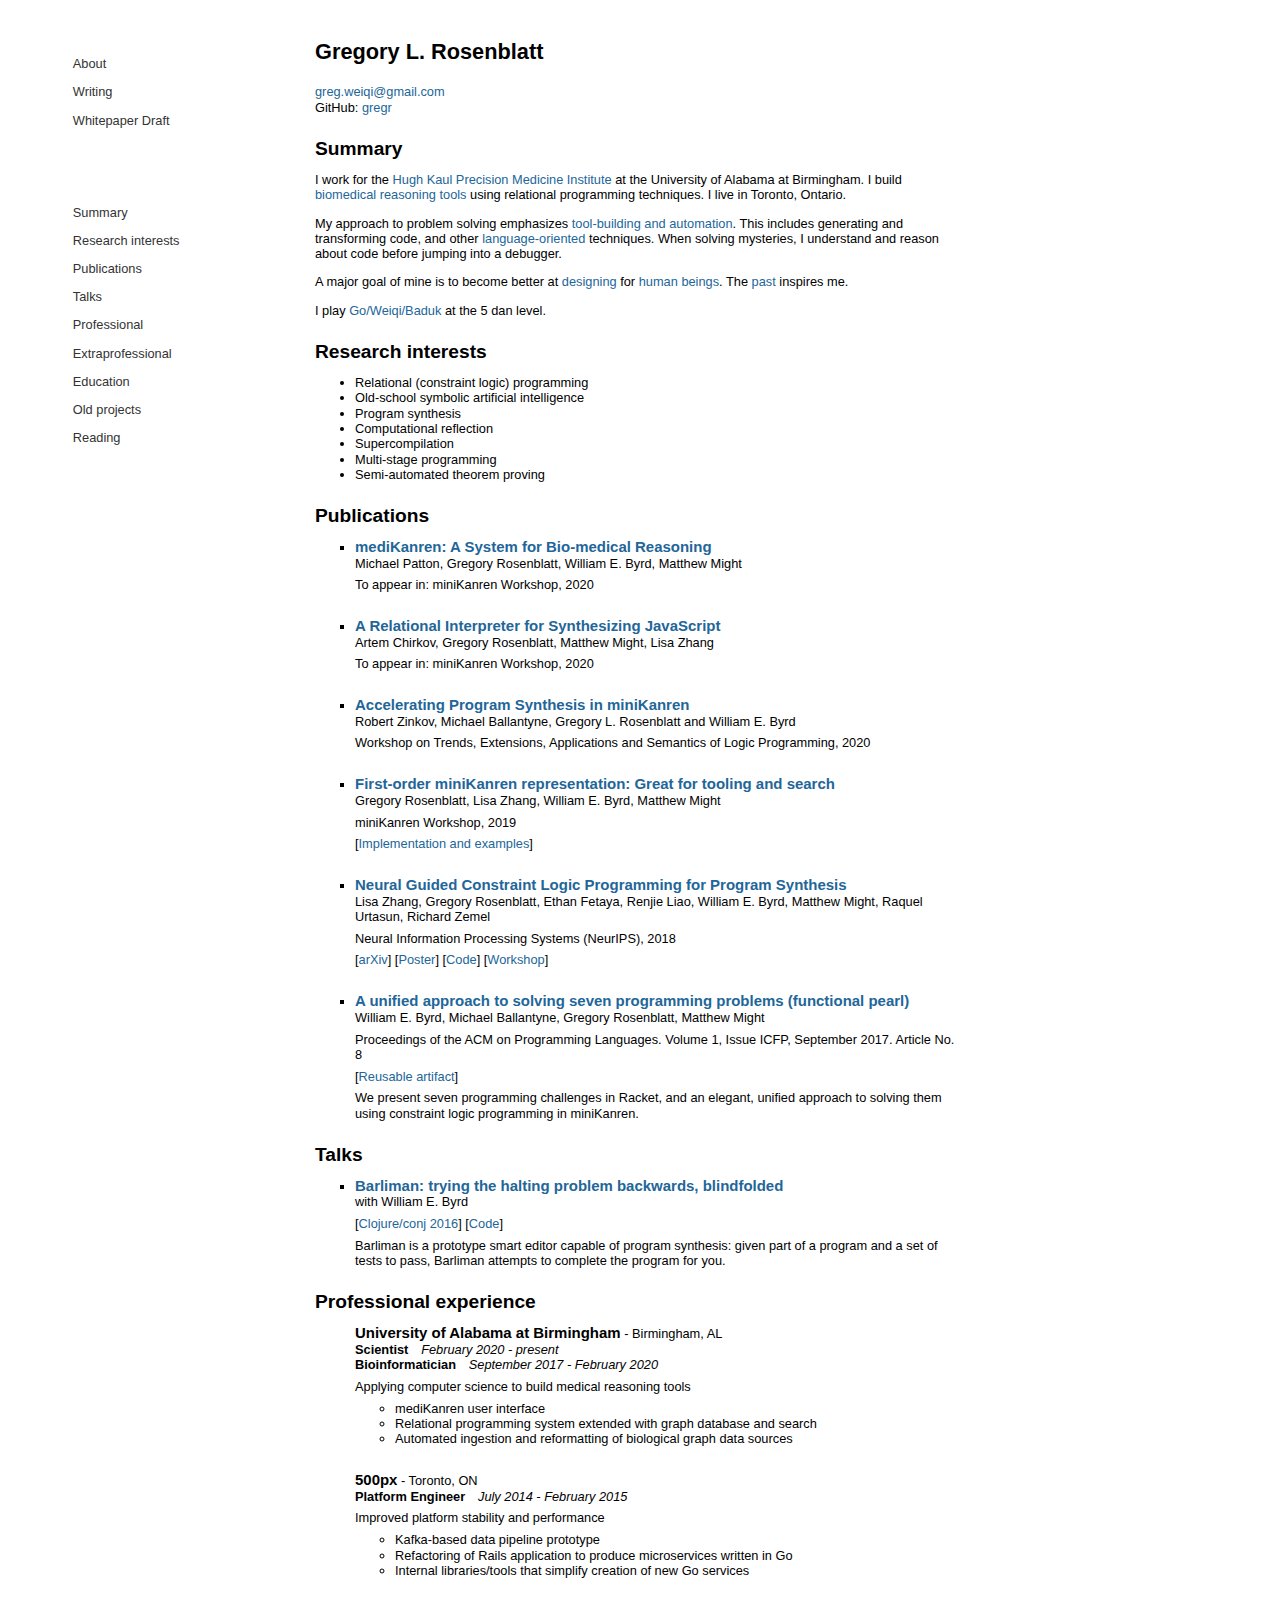
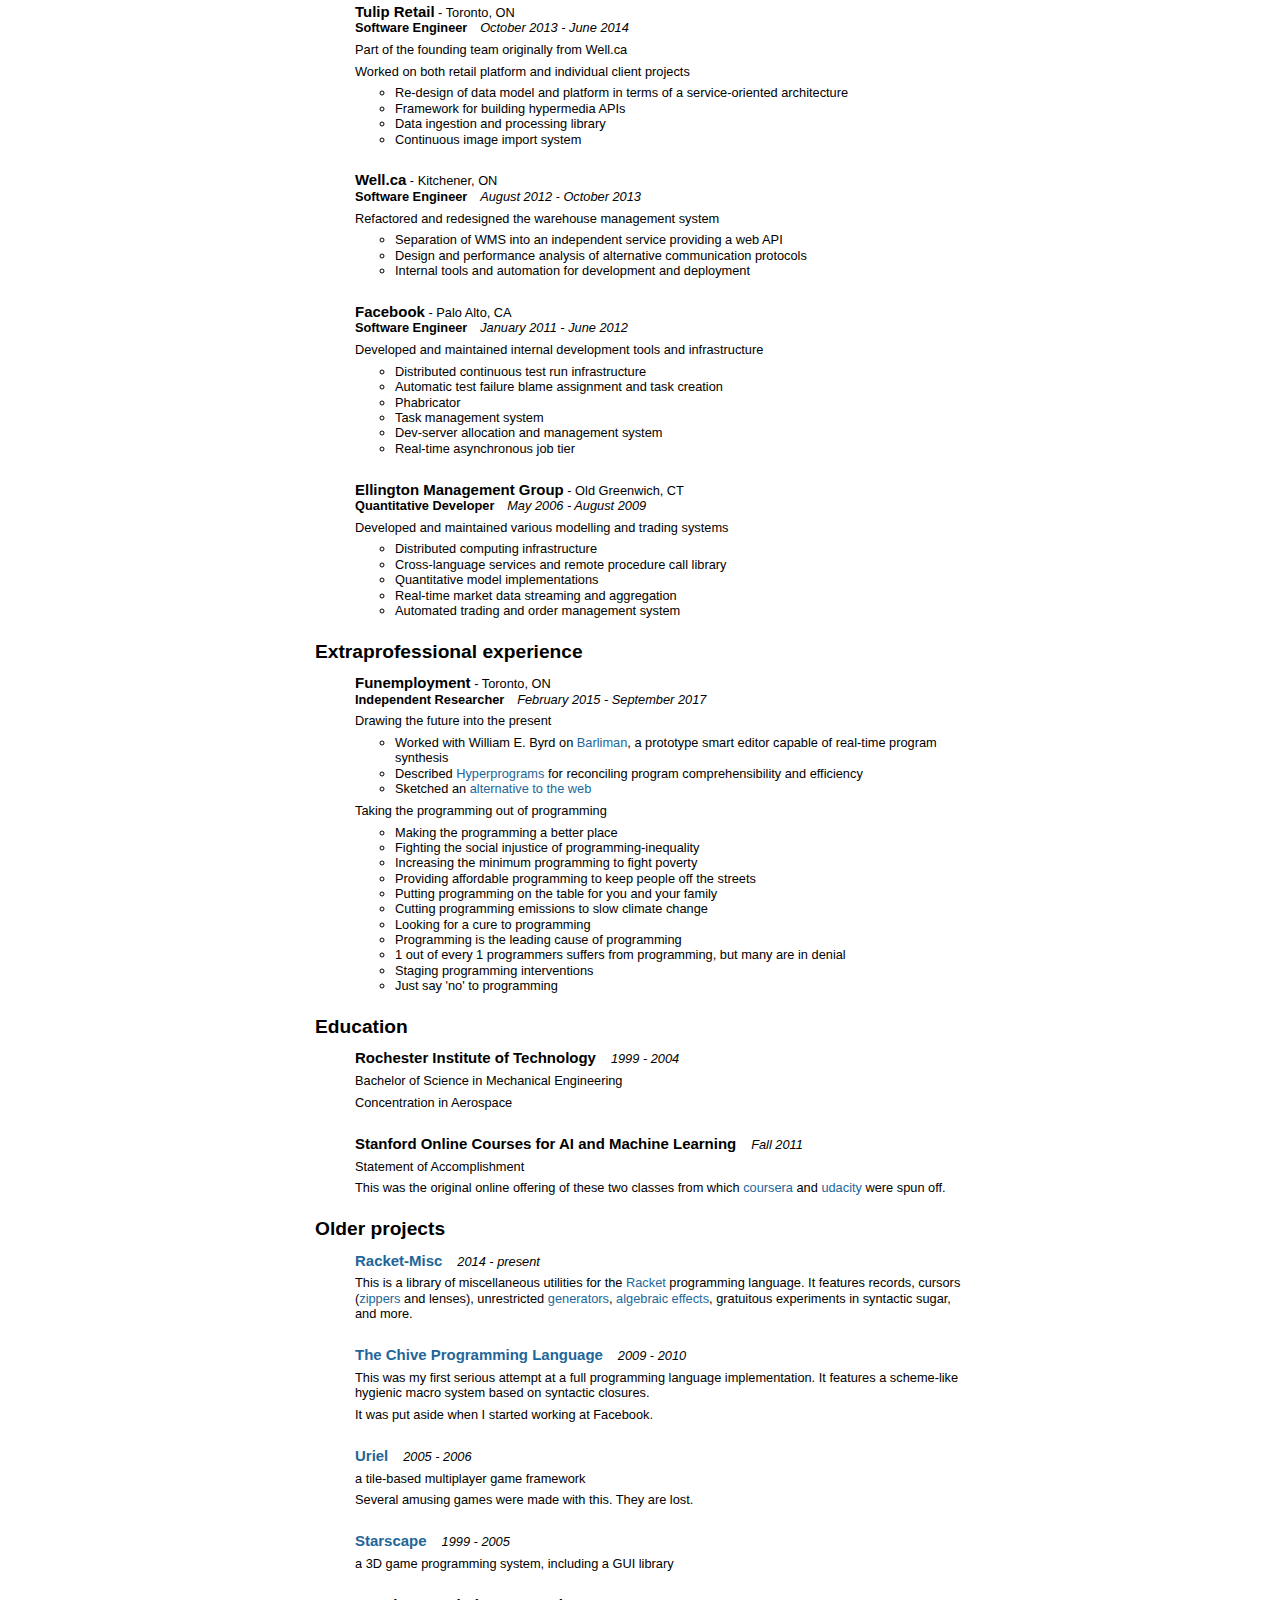
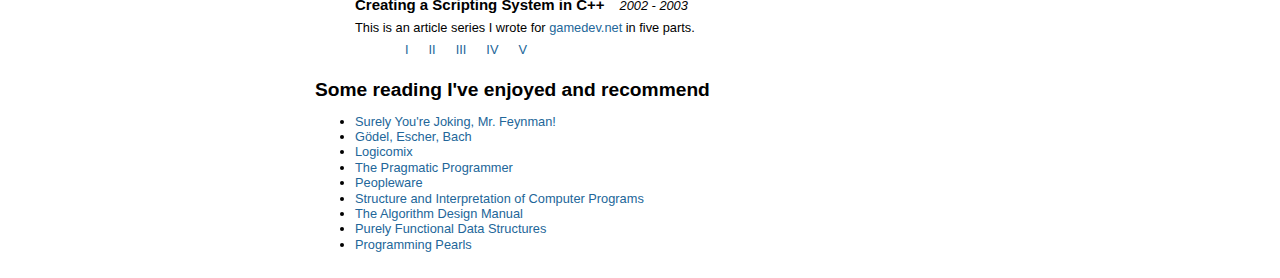
==== commit a7ca5194: "Publish generated file" ====
--- a/index.html
+++ b/index.html
@@ -1 +1 @@
-<!DOCTYPE html><html><head><title>Greg Rosenblatt - About</title><meta charset="utf-8" /><meta name="author" content="Greg Rosenblatt" /><meta name="description" content="Personal site of Greg Rosenblatt" /><link rel="stylesheet" href="/main.css" /><link rel="alternate" type="application/atom+xml" title="Greg Rosenblatt's Writing" href="/writing.xml" /><script src="//ajax.googleapis.com/ajax/libs/jquery/1.11.1/jquery.min.js"></script><script src="/main.js"></script></head><body><div id="content"><div id="nav-panel"><nav id="nav-main"><ul><li><a href="/./index.html">About</a></li><li><a href="/./writing/index.html">Writing</a></li><li><a target="_blank" href="/hypaeit.html">Whitepaper Draft</a></li></ul></nav><nav id="nav-local"><ul><li><p><a href="#summary">Summary</a></p></li><li><p><a href="#research-interests">Research interests</a></p></li><li><p><a href="#publications">Publications</a></p></li><li><p><a href="#talks">Talks</a></p></li><li><p><a href="#work-experience">Professional</a></p></li><li><p><a href="#non-work-experience">Extraprofessional</a></p></li><li><p><a href="#education">Education</a></p></li><li><p><a href="#personal-projects">Old projects</a></p></li><li><p><a href="#recommended-reading">Reading</a></p></li></ul></nav></div><div id="content-main"><article><h1 class="content-title">Gregory L. Rosenblatt</h1><section><div><a target="_blank" href="mailto:greg.weiqi@gmail.com">greg.weiqi@gmail.com</a></div><div>GitHub: <a target="_blank" href="https://github.com/gregr">gregr</a></div></section><section class="summary"><a name="summary"></a><h2>Summary</h2><p>I work for the <a target="_blank" href="https://www.uab.edu/medicine/pmi/">Hugh Kaul Precision Medicine Institute</a> at the University of Alabama at Birmingham.  I build <a target="_blank" href="https://github.com/webyrd/mediKanren">biomedical reasoning tools</a> using relational programming techniques.  I live in Toronto, Ontario.</p><p>My approach to problem solving emphasizes <a target="_blank" href="https://en.wikipedia.org/wiki/The_Pragmatic_Programmer">tool-building and automation</a>.  This includes generating and transforming code, and other <a target="_blank" href="http://www.cs.indiana.edu/~dfried/mex.pdf">language-oriented</a> techniques.  When solving mysteries, I understand and reason about code before jumping into a debugger.</p><p>A major goal of mine is to become better at <a target="_blank" href="http://worrydream.com/MagicInk/">designing</a> for <a target="_blank" href="http://worrydream.com/DrawingDynamicVisualizationsTalkAddendum/">human</a> <a target="_blank" href="http://worrydream.com/LearnableProgramming/">beings</a>.  The <a target="_blank" href="http://worrydream.com/dbx/">past</a> inspires me.</p><p>I play <a target="_blank" href="https://en.wikipedia.org/wiki/Go_(game)">Go/Weiqi/Baduk</a> at the 5 dan level.</p></section><section><a name="research-interests"></a><h2>Research interests</h2><ul><li>Relational (constraint logic) programming</li><li>Old-school symbolic artificial intelligence</li><li>Program synthesis</li><li>Computational reflection</li><li>Supercompilation</li><li>Multi-stage programming</li><li>Semi-automated theorem proving</li></ul></section><section><a name="publications"></a><h2>Publications</h2><ul class="publication-list"><li><div class="publication"><h3 class="publication-name"><a target="_blank" href="https://icfp20.sigplan.org/details/minikanren-2020-papers/10/mediKanren-A-System-for-Bio-medical-Reasoning">mediKanren: A System for Bio-medical Reasoning</a></h3><div class="publication-authors">Michael Patton, Gregory Rosenblatt, William E. Byrd, Matthew Might</div><div class="publication-details"><p>To appear in: miniKanren Workshop, 2020</p></div></div></li><li><div class="publication"><h3 class="publication-name"><a target="_blank" href="https://icfp20.sigplan.org/details/minikanren-2020-papers/1/A-Relational-Interpreter-for-Synthesizing-JavaScript">A Relational Interpreter for Synthesizing JavaScript</a></h3><div class="publication-authors">Artem Chirkov, Gregory Rosenblatt, Matthew Might, Lisa Zhang</div><div class="publication-details"><p>To appear in: miniKanren Workshop, 2020</p></div></div></li><li><div class="publication"><h3 class="publication-name"><a target="_blank" href="https://www.coalg.org/tease-lp/2020/accelerating-program-synthesis-in-minikanren/">Accelerating Program Synthesis in miniKanren</a></h3><div class="publication-authors">Robert Zinkov, Michael Ballantyne, Gregory L. Rosenblatt and William E. Byrd</div><div class="publication-details"><p>Workshop on Trends, Extensions, Applications and Semantics of Logic Programming, 2020</p></div></div></li><li><div class="publication"><h3 class="publication-name"><a target="_blank" href="http://minikanren.org/workshop/2019/minikanren19-final2.pdf">First-order miniKanren representation: Great for tooling and search</a></h3><div class="publication-authors">Gregory Rosenblatt, Lisa Zhang, William E. Byrd, Matthew Might</div><div class="publication-details"><p>miniKanren Workshop, 2019</p><p>[<a target="_blank" href="https://github.com/gregr/first-order-miniKanren">Implementation and examples</a>]</p></div></div></li><li><div class="publication"><h3 class="publication-name"><a target="_blank" href="http://papers.nips.cc/paper/7445-neural-guided-constraint-logic-programming-for-program-synthesis">Neural Guided Constraint Logic Programming for Program Synthesis</a></h3><div class="publication-authors">Lisa Zhang, Gregory Rosenblatt, Ethan Fetaya, Renjie Liao, William E. Byrd, Matthew Might, Raquel Urtasun, Richard Zemel</div><div class="publication-details"><p>Neural Information Processing Systems (NeurIPS), 2018</p>[<a target="_blank" href="https://arxiv.org/abs/1809.02840">arXiv</a>] [<a target="_blank" href="http://lisazhang.ca/NIPS2018_CLP_poster.pdf">Poster</a>] [<a target="_blank" href="https://github.com/xuexue/neuralkanren">Code</a>] [<a target="_blank" href="https://openreview.net/forum?id=HJIHtIJvz">Workshop</a>]</div></div></li><li><div class="publication"><h3 class="publication-name"><a target="_blank" href="https://dl.acm.org/citation.cfm?id=3110252">A unified approach to solving seven programming problems (functional pearl)</a></h3><div class="publication-authors">William E. Byrd, Michael Ballantyne, Gregory Rosenblatt, Matthew Might</div><div class="publication-details"><p>Proceedings of the ACM on Programming Languages.  Volume 1, Issue ICFP, September 2017. Article No. 8</p><p>[<a target="_blank" href="https://github.com/gregr/icfp2017-artifact-auas7pp">Reusable artifact</a>]</p><p>We present seven programming challenges in Racket, and an elegant, unified approach to solving them using constraint logic programming in miniKanren.</p></div></div></li></ul></section><section><a name="talks"></a><h2>Talks</h2><ul class="talk-list"><li><div class="talk"><h3 class="talk-name"><a target="_blank" href="https://www.youtube.com/watch?v=er_lLvkklsk">Barliman: trying the halting problem backwards, blindfolded</a></h3><div class="talk-authors">with William E. Byrd</div><div class="talk-details"><p>[<a target="_blank" href="http://2016.clojure-conj.org/barliman/">Clojure/conj 2016</a>] [<a target="_blank" href="https://github.com/webyrd/Barliman">Code</a>]</p><p>Barliman is a prototype smart editor capable of program synthesis: given part of a program and a set of tests to pass, Barliman attempts to complete the program for you.</p></div></div></li></ul></section><section><a name="work-experience"></a><h2>Professional experience</h2><ul class="employment-list"><li><div class="employment"><h3 class="employment-employer">University of Alabama at Birmingham</h3><div class="employment-location">Birmingham, AL</div><h4 class="employment-title">Scientist</h4><div class="date-range"><span class="date">February 2020</span><span class="date date-end">present</span></div><h4 class="employment-title">Bioinformatician</h4><div class="date-range"><span class="date">September 2017</span><span class="date date-end">February 2020</span></div><div class="employment-details"><p>Applying computer science to build medical reasoning tools</p><ul><li>mediKanren user interface</li><li>Relational programming system extended with graph database and search</li><li>Automated ingestion and reformatting of biological graph data sources</li></ul></div></div></li><li><div class="employment"><h3 class="employment-employer">500px</h3><div class="employment-location">Toronto, ON</div><h4 class="employment-title">Platform Engineer</h4><div class="date-range"><span class="date">July 2014</span><span class="date date-end">February 2015</span></div><div class="employment-details"><p>Improved platform stability and performance</p><ul><li>Kafka-based data pipeline prototype</li><li>Refactoring of Rails application to produce microservices written in Go</li><li>Internal libraries/tools that simplify creation of new Go services</li></ul></div></div></li><li><div class="employment"><h3 class="employment-employer">Tulip Retail</h3><div class="employment-location">Toronto, ON</div><h4 class="employment-title">Software Engineer</h4><div class="date-range"><span class="date">October 2013</span><span class="date date-end">June 2014</span></div><div class="employment-details"><p>Part of the founding team originally from Well.ca</p><p>Worked on both retail platform and individual client projects</p><ul><li>Re-design of data model and platform in terms of a service-oriented architecture</li><li>Framework for building hypermedia APIs</li><li>Data ingestion and processing library</li><li>Continuous image import system</li></ul></div></div></li><li><div class="employment"><h3 class="employment-employer">Well.ca</h3><div class="employment-location">Kitchener, ON</div><h4 class="employment-title">Software Engineer</h4><div class="date-range"><span class="date">August 2012</span><span class="date date-end">October 2013</span></div><div class="employment-details"><p>Refactored and redesigned the warehouse management system</p><ul><li>Separation of WMS into an independent service providing a web API</li><li>Design and performance analysis of alternative communication protocols</li><li>Internal tools and automation for development and deployment</li></ul></div></div></li><li><div class="employment"><h3 class="employment-employer">Facebook</h3><div class="employment-location">Palo Alto, CA</div><h4 class="employment-title">Software Engineer</h4><div class="date-range"><span class="date">January 2011</span><span class="date date-end">June 2012</span></div><div class="employment-details"><p>Developed and maintained internal development tools and infrastructure</p><ul><li>Distributed continuous test run infrastructure</li><li>Automatic test failure blame assignment and task creation</li><li>Phabricator</li><li>Task management system</li><li>Dev-server allocation and management system</li><li>Real-time asynchronous job tier</li></ul></div></div></li><li><div class="employment"><h3 class="employment-employer">Ellington Management Group</h3><div class="employment-location">Old Greenwich, CT</div><h4 class="employment-title">Quantitative Developer</h4><div class="date-range"><span class="date">May 2006</span><span class="date date-end">August 2009</span></div><div class="employment-details"><p>Developed and maintained various modelling and trading systems</p><ul><li>Distributed computing infrastructure</li><li>Cross-language services and remote procedure call library</li><li>Quantitative model implementations</li><li>Real-time market data streaming and aggregation</li><li>Automated trading and order management system</li></ul></div></div></li></ul></section><section><a name="non-work-experience"></a><h2>Extraprofessional experience</h2><ul class="employment-list"><li><div class="employment"><h3 class="employment-employer">Funemployment</h3><div class="employment-location">Toronto, ON</div><h4 class="employment-title">Independent Researcher</h4><div class="date-range"><span class="date">February 2015</span><span class="date date-end">September 2017</span></div><div class="employment-details"><p>Drawing the future into the present</p><ul><li>Joint work with William E. Byrd on <a target="_blank" href="https://github.com/webyrd/Barliman">Barliman</a>, a prototype smart editor capable of real-time program synthesis</li><li>Described <a target="_blank" href="/hypaeit.html">Hyperprograms</a> for reconciling program comprehensibility and efficiency</li><li>Sketched an <a target="_blank" href="https://github.com/gregr/demo-livingnet">alternative to the web</a></li></ul><p>Taking the programming out of programming</p><ul><li>Making the programming a better place</li><li>Fighting the social injustice of programming-inequality</li><li>Increasing the minimum programming to fight poverty</li><li>Providing affordable programming to keep people off the streets</li><li>Putting programming on the table for you and your family</li><li>Cutting programming emissions to slow climate change</li><li>Looking for a cure to programming</li><li>Programming is the leading cause of programming</li><li>1 out of every 1 programmers suffers from programming, but many are in denial</li><li>Staging programming interventions</li><li>Just say 'no' to programming</li></ul></div></div></li></ul></section><section><a name="education"></a><h2>Education</h2><ul class="education-list"><li><div class="education"><h3 class="education-name">Rochester Institute of Technology</h3><div class="date-range"><span class="date">1999</span><span class="date date-end">2004</span></div><div class="education-details"><p>Bachelor of Science in Mechanical Engineering</p><p>Concentration in Aerospace</p></div></div></li><li><div class="education"><h3 class="education-name">Stanford Online Courses for AI and Machine Learning</h3><div class="date">Fall 2011</div><div class="education-details"><p>Statement of Accomplishment</p><p>This was the original online offering of these two classes from which <a target="_blank" href="https://www.coursera.org/">coursera</a> and <a target="_blank" href="https://www.udacity.com/">udacity</a> were spun off.</p></div></div></li></ul></section><section><a name="personal-projects"></a><h2>Older personal projects</h2><ul class="personal-project-list"><li><div class="personal-project"><h3 class="personal-project-name"><a target="_blank" href="https://github.com/gregr/racket-misc">Racket-Misc</a></h3><div class="date-range"><span class="date">2014</span><span class="date date-end">present</span></div><div class="personal-project-details"><p>This is a library of miscellaneous utilities for the <a target="_blank" href="https://en.wikipedia.org/wiki/Racket_(programming_language)">Racket</a> programming language.  It features records, cursors (<a target="_blank" href="https://en.wikipedia.org/wiki/Zipper_(data_structure)">zippers</a> and lenses), unrestricted <a target="_blank" href="http://www.cs.indiana.edu/~sabry/papers/yield.pdf">generators</a>, <a target="_blank" href="http://www.eff-lang.org/">algebraic effects</a>, gratuitous experiments in syntactic sugar, and more.</p></div></div></li><li><div class="personal-project"><h3 class="personal-project-name"><a target="_blank" href="https://github.com/gregr/chive">The Chive Programming Language</a></h3><div class="date-range"><span class="date">2009</span><span class="date date-end">2010</span></div><div class="personal-project-details"><p>This was my first serious attempt at a full programming language implementation.  It features a scheme-like hygienic macro system based on syntactic closures.</p><p>It was put aside when I started working at Facebook.</p></div></div></li><li><div class="personal-project"><h3 class="personal-project-name"><a target="_blank" href="https://github.com/gregr/uriel">Uriel</a></h3><div class="date-range"><span class="date">2005</span><span class="date date-end">2006</span></div><div class="personal-project-details"><p>a tile-based multiplayer game framework</p><p>Several amusing games were made with this.  They are lost.</p></div></div></li><li><div class="personal-project"><h3 class="personal-project-name"><a target="_blank" href="https://github.com/gregr/starscape">Starscape</a></h3><div class="date-range"><span class="date">1999</span><span class="date date-end">2005</span></div><div class="personal-project-details"><p>a 3D game programming system, including a GUI library</p></div></div></li><li><div class="personal-project"><h3 class="personal-project-name">Creating a Scripting System in C++</h3><div class="date-range"><span class="date">2002</span><span class="date date-end">2003</span></div><div class="personal-project-details"><p>This is an article series I wrote for <a target="_blank" href="http://www.gamedev.net/">gamedev.net</a> in five parts.</p><ul class="multipart-series"><li><a target="_blank" href="http://www.gamedev.net/page/resources/_/technical/game-programming/creating-a-scripting-system-in-c-part-i-an-i-r1633">I</a></li><li><a target="_blank" href="http://www.gamedev.net/page/resources/_/technical/game-programming/creating-a-scripting-system-in-c-part-ii-dat-r1686">II</a></li><li><a target="_blank" href="http://www.gamedev.net/page/resources/_/technical/game-programming/creating-a-scripting-system-in-c-part-iii-dy-r1788">III</a></li><li><a target="_blank" href="http://www.gamedev.net/page/resources/_/technical/game-programming/creating-a-scripting-system-in-c-part-iv-the-r1803">IV</a></li><li><a target="_blank" href="http://www.gamedev.net/page/resources/_/technical/game-programming/creating-a-scripting-system-in-c-part-v-func-r1877">V</a></li></ul></div></div></li></ul></section><section><a name="recommended-reading"></a><h2>Some reading I've enjoyed and recommend</h2><ul><li><a target="_blank" href="https://en.wikipedia.org/wiki/Surely_You're_Joking,_Mr._Feynman!">Surely You're Joking, Mr. Feynman!</a></li><li><a target="_blank" href="https://en.wikipedia.org/wiki/G%C3%B6del,_Escher,_Bach">Gödel, Escher, Bach</a></li><li><a target="_blank" href="https://en.wikipedia.org/wiki/Logicomix">Logicomix</a></li><li><a target="_blank" href="https://en.wikipedia.org/wiki/The_Pragmatic_Programmer">The Pragmatic Programmer</a></li><li><a target="_blank" href="https://en.wikipedia.org/wiki/Peopleware:_Productive_Projects_and_Teams">Peopleware</a></li><li><a target="_blank" href="https://mitpress.mit.edu/sicp/">Structure and Interpretation of Computer Programs</a></li><li><a target="_blank" href="http://www.algorist.com/">The Algorithm Design Manual</a></li><li><a target="_blank" href="http://www.amazon.ca/Purely-Functional-Structures-Chris-Okasaki/dp/0521663504">Purely Functional Data Structures</a></li><li><a target="_blank" href="http://www.cs.bell-labs.com/cm/cs/pearls/">Programming Pearls</a></li></ul></section></article></div></div></body></html>+<!DOCTYPE html><html><head><title>Greg Rosenblatt - About</title><meta charset="utf-8" /><meta name="author" content="Greg Rosenblatt" /><meta name="description" content="Personal site of Greg Rosenblatt" /><link rel="stylesheet" href="/main.css" /><link rel="alternate" type="application/atom+xml" title="Greg Rosenblatt's Writing" href="/writing.xml" /><script src="//ajax.googleapis.com/ajax/libs/jquery/1.11.1/jquery.min.js"></script><script src="/main.js"></script></head><body><div id="content"><div id="nav-panel"><nav id="nav-main"><ul><li><a href="/./index.html">About</a></li><li><a href="/./writing/index.html">Writing</a></li><li><a target="_blank" href="/hypaeit.html">Whitepaper Draft</a></li></ul></nav><nav id="nav-local"><ul><li><p><a href="#summary">Summary</a></p></li><li><p><a href="#research-interests">Research interests</a></p></li><li><p><a href="#publications">Publications</a></p></li><li><p><a href="#talks">Talks</a></p></li><li><p><a href="#work-experience">Professional</a></p></li><li><p><a href="#non-work-experience">Extraprofessional</a></p></li><li><p><a href="#education">Education</a></p></li><li><p><a href="#personal-projects">Old projects</a></p></li><li><p><a href="#recommended-reading">Reading</a></p></li></ul></nav></div><div id="content-main"><article><h1 class="content-title">Gregory L. Rosenblatt</h1><section><div><a target="_blank" href="mailto:greg.weiqi@gmail.com">greg.weiqi@gmail.com</a></div><div>GitHub: <a target="_blank" href="https://github.com/gregr">gregr</a></div></section><section class="summary"><a name="summary"></a><h2>Summary</h2><p>I work for the <a target="_blank" href="https://www.uab.edu/medicine/pmi/">Hugh Kaul Precision Medicine Institute</a> at the University of Alabama at Birmingham.  I build <a target="_blank" href="https://github.com/webyrd/mediKanren">biomedical reasoning tools</a> using relational programming techniques.  I live in Toronto, Ontario.</p><p>My approach to problem solving emphasizes <a target="_blank" href="https://en.wikipedia.org/wiki/The_Pragmatic_Programmer">tool-building and automation</a>.  This includes generating and transforming code, and other <a target="_blank" href="http://www.cs.indiana.edu/~dfried/mex.pdf">language-oriented</a> techniques.  When solving mysteries, I understand and reason about code before jumping into a debugger.</p><p>A major goal of mine is to become better at <a target="_blank" href="http://worrydream.com/MagicInk/">designing</a> for <a target="_blank" href="http://worrydream.com/DrawingDynamicVisualizationsTalkAddendum/">human</a> <a target="_blank" href="http://worrydream.com/LearnableProgramming/">beings</a>.  The <a target="_blank" href="http://worrydream.com/dbx/">past</a> inspires me.</p><p>I play <a target="_blank" href="https://en.wikipedia.org/wiki/Go_(game)">Go/Weiqi/Baduk</a> at the 5 dan level.</p></section><section><a name="research-interests"></a><h2>Research interests</h2><ul><li>Relational (constraint logic) programming</li><li>Old-school symbolic artificial intelligence</li><li>Program synthesis</li><li>Computational reflection</li><li>Supercompilation</li><li>Multi-stage programming</li><li>Semi-automated theorem proving</li></ul></section><section><a name="publications"></a><h2>Publications</h2><ul class="publication-list"><li><div class="publication"><h3 class="publication-name"><a target="_blank" href="https://icfp20.sigplan.org/details/minikanren-2020-papers/10/mediKanren-A-System-for-Bio-medical-Reasoning">mediKanren: A System for Bio-medical Reasoning</a></h3><div class="publication-authors">Michael Patton, Gregory Rosenblatt, William E. Byrd, Matthew Might</div><div class="publication-details"><p>To appear in: miniKanren Workshop, 2020</p></div></div></li><li><div class="publication"><h3 class="publication-name"><a target="_blank" href="https://icfp20.sigplan.org/details/minikanren-2020-papers/1/A-Relational-Interpreter-for-Synthesizing-JavaScript">A Relational Interpreter for Synthesizing JavaScript</a></h3><div class="publication-authors">Artem Chirkov, Gregory Rosenblatt, Matthew Might, Lisa Zhang</div><div class="publication-details"><p>To appear in: miniKanren Workshop, 2020</p></div></div></li><li><div class="publication"><h3 class="publication-name"><a target="_blank" href="https://www.coalg.org/tease-lp/2020/accelerating-program-synthesis-in-minikanren/">Accelerating Program Synthesis in miniKanren</a></h3><div class="publication-authors">Robert Zinkov, Michael Ballantyne, Gregory L. Rosenblatt and William E. Byrd</div><div class="publication-details"><p>Workshop on Trends, Extensions, Applications and Semantics of Logic Programming, 2020</p></div></div></li><li><div class="publication"><h3 class="publication-name"><a target="_blank" href="http://minikanren.org/workshop/2019/minikanren19-final2.pdf">First-order miniKanren representation: Great for tooling and search</a></h3><div class="publication-authors">Gregory Rosenblatt, Lisa Zhang, William E. Byrd, Matthew Might</div><div class="publication-details"><p>miniKanren Workshop, 2019</p><p>[<a target="_blank" href="https://github.com/gregr/first-order-miniKanren">Implementation and examples</a>]</p></div></div></li><li><div class="publication"><h3 class="publication-name"><a target="_blank" href="http://papers.nips.cc/paper/7445-neural-guided-constraint-logic-programming-for-program-synthesis">Neural Guided Constraint Logic Programming for Program Synthesis</a></h3><div class="publication-authors">Lisa Zhang, Gregory Rosenblatt, Ethan Fetaya, Renjie Liao, William E. Byrd, Matthew Might, Raquel Urtasun, Richard Zemel</div><div class="publication-details"><p>Neural Information Processing Systems (NeurIPS), 2018</p>[<a target="_blank" href="https://arxiv.org/abs/1809.02840">arXiv</a>] [<a target="_blank" href="http://lisazhang.ca/NIPS2018_CLP_poster.pdf">Poster</a>] [<a target="_blank" href="https://github.com/xuexue/neuralkanren">Code</a>] [<a target="_blank" href="https://openreview.net/forum?id=HJIHtIJvz">Workshop</a>]</div></div></li><li><div class="publication"><h3 class="publication-name"><a target="_blank" href="https://dl.acm.org/citation.cfm?id=3110252">A unified approach to solving seven programming problems (functional pearl)</a></h3><div class="publication-authors">William E. Byrd, Michael Ballantyne, Gregory Rosenblatt, Matthew Might</div><div class="publication-details"><p>Proceedings of the ACM on Programming Languages.  Volume 1, Issue ICFP, September 2017. Article No. 8</p><p>[<a target="_blank" href="https://github.com/gregr/icfp2017-artifact-auas7pp">Reusable artifact</a>]</p><p>We present seven programming challenges in Racket, and an elegant, unified approach to solving them using constraint logic programming in miniKanren.</p></div></div></li></ul></section><section><a name="talks"></a><h2>Talks</h2><ul class="talk-list"><li><div class="talk"><h3 class="talk-name"><a target="_blank" href="https://www.youtube.com/watch?v=er_lLvkklsk">Barliman: trying the halting problem backwards, blindfolded</a></h3><div class="talk-authors">with William E. Byrd</div><div class="talk-details"><p>[<a target="_blank" href="http://2016.clojure-conj.org/barliman/">Clojure/conj 2016</a>] [<a target="_blank" href="https://github.com/webyrd/Barliman">Code</a>]</p><p>Barliman is a prototype smart editor capable of program synthesis: given part of a program and a set of tests to pass, Barliman attempts to complete the program for you.</p></div></div></li></ul></section><section><a name="work-experience"></a><h2>Professional experience</h2><ul class="employment-list"><li><div class="employment"><h3 class="employment-employer">University of Alabama at Birmingham</h3><div class="employment-location">Birmingham, AL</div><h4 class="employment-title">Scientist</h4><div class="date-range"><span class="date">February 2020</span><span class="date date-end">present</span></div><h4 class="employment-title">Bioinformatician</h4><div class="date-range"><span class="date">September 2017</span><span class="date date-end">February 2020</span></div><div class="employment-details"><p>Applying computer science to build medical reasoning tools</p><ul><li>mediKanren user interface</li><li>Relational programming system extended with graph database and search</li><li>Automated ingestion and reformatting of biological graph data sources</li></ul></div></div></li><li><div class="employment"><h3 class="employment-employer">500px</h3><div class="employment-location">Toronto, ON</div><h4 class="employment-title">Platform Engineer</h4><div class="date-range"><span class="date">July 2014</span><span class="date date-end">February 2015</span></div><div class="employment-details"><p>Improved platform stability and performance</p><ul><li>Kafka-based data pipeline prototype</li><li>Refactoring of Rails application to produce microservices written in Go</li><li>Internal libraries/tools that simplify creation of new Go services</li></ul></div></div></li><li><div class="employment"><h3 class="employment-employer">Tulip Retail</h3><div class="employment-location">Toronto, ON</div><h4 class="employment-title">Software Engineer</h4><div class="date-range"><span class="date">October 2013</span><span class="date date-end">June 2014</span></div><div class="employment-details"><p>Part of the founding team originally from Well.ca</p><p>Worked on both retail platform and individual client projects</p><ul><li>Re-design of data model and platform in terms of a service-oriented architecture</li><li>Framework for building hypermedia APIs</li><li>Data ingestion and processing library</li><li>Continuous image import system</li></ul></div></div></li><li><div class="employment"><h3 class="employment-employer">Well.ca</h3><div class="employment-location">Kitchener, ON</div><h4 class="employment-title">Software Engineer</h4><div class="date-range"><span class="date">August 2012</span><span class="date date-end">October 2013</span></div><div class="employment-details"><p>Refactored and redesigned the warehouse management system</p><ul><li>Separation of WMS into an independent service providing a web API</li><li>Design and performance analysis of alternative communication protocols</li><li>Internal tools and automation for development and deployment</li></ul></div></div></li><li><div class="employment"><h3 class="employment-employer">Facebook</h3><div class="employment-location">Palo Alto, CA</div><h4 class="employment-title">Software Engineer</h4><div class="date-range"><span class="date">January 2011</span><span class="date date-end">June 2012</span></div><div class="employment-details"><p>Developed and maintained internal development tools and infrastructure</p><ul><li>Distributed continuous test run infrastructure</li><li>Automatic test failure blame assignment and task creation</li><li>Phabricator</li><li>Task management system</li><li>Dev-server allocation and management system</li><li>Real-time asynchronous job tier</li></ul></div></div></li><li><div class="employment"><h3 class="employment-employer">Ellington Management Group</h3><div class="employment-location">Old Greenwich, CT</div><h4 class="employment-title">Quantitative Developer</h4><div class="date-range"><span class="date">May 2006</span><span class="date date-end">August 2009</span></div><div class="employment-details"><p>Developed and maintained various modelling and trading systems</p><ul><li>Distributed computing infrastructure</li><li>Cross-language services and remote procedure call library</li><li>Quantitative model implementations</li><li>Real-time market data streaming and aggregation</li><li>Automated trading and order management system</li></ul></div></div></li></ul></section><section><a name="non-work-experience"></a><h2>Extraprofessional experience</h2><ul class="employment-list"><li><div class="employment"><h3 class="employment-employer">Funemployment</h3><div class="employment-location">Toronto, ON</div><h4 class="employment-title">Independent Researcher</h4><div class="date-range"><span class="date">February 2015</span><span class="date date-end">September 2017</span></div><div class="employment-details"><p>Drawing the future into the present</p><ul><li>Worked with William E. Byrd on <a target="_blank" href="https://github.com/webyrd/Barliman">Barliman</a>, a prototype smart editor capable of real-time program synthesis</li><li>Described <a target="_blank" href="/hypaeit.html">Hyperprograms</a> for reconciling program comprehensibility and efficiency</li><li>Sketched an <a target="_blank" href="https://github.com/gregr/demo-livingnet">alternative to the web</a></li></ul><p>Taking the programming out of programming</p><ul><li>Making the programming a better place</li><li>Fighting the social injustice of programming-inequality</li><li>Increasing the minimum programming to fight poverty</li><li>Providing affordable programming to keep people off the streets</li><li>Putting programming on the table for you and your family</li><li>Cutting programming emissions to slow climate change</li><li>Looking for a cure to programming</li><li>Programming is the leading cause of programming</li><li>1 out of every 1 programmers suffers from programming, but many are in denial</li><li>Staging programming interventions</li><li>Just say 'no' to programming</li></ul></div></div></li></ul></section><section><a name="education"></a><h2>Education</h2><ul class="education-list"><li><div class="education"><h3 class="education-name">Rochester Institute of Technology</h3><div class="date-range"><span class="date">1999</span><span class="date date-end">2004</span></div><div class="education-details"><p>Bachelor of Science in Mechanical Engineering</p><p>Concentration in Aerospace</p></div></div></li><li><div class="education"><h3 class="education-name">Stanford Online Courses for AI and Machine Learning</h3><div class="date">Fall 2011</div><div class="education-details"><p>Statement of Accomplishment</p><p>This was the original online offering of these two classes from which <a target="_blank" href="https://www.coursera.org/">coursera</a> and <a target="_blank" href="https://www.udacity.com/">udacity</a> were spun off.</p></div></div></li></ul></section><section><a name="personal-projects"></a><h2>Older projects</h2><ul class="personal-project-list"><li><div class="personal-project"><h3 class="personal-project-name"><a target="_blank" href="https://github.com/gregr/racket-misc">Racket-Misc</a></h3><div class="date-range"><span class="date">2014</span><span class="date date-end">present</span></div><div class="personal-project-details"><p>This is a library of miscellaneous utilities for the <a target="_blank" href="https://en.wikipedia.org/wiki/Racket_(programming_language)">Racket</a> programming language.  It features records, cursors (<a target="_blank" href="https://en.wikipedia.org/wiki/Zipper_(data_structure)">zippers</a> and lenses), unrestricted <a target="_blank" href="http://www.cs.indiana.edu/~sabry/papers/yield.pdf">generators</a>, <a target="_blank" href="http://www.eff-lang.org/">algebraic effects</a>, gratuitous experiments in syntactic sugar, and more.</p></div></div></li><li><div class="personal-project"><h3 class="personal-project-name"><a target="_blank" href="https://github.com/gregr/chive">The Chive Programming Language</a></h3><div class="date-range"><span class="date">2009</span><span class="date date-end">2010</span></div><div class="personal-project-details"><p>This was my first serious attempt at a full programming language implementation.  It features a scheme-like hygienic macro system based on syntactic closures.</p><p>It was put aside when I started working at Facebook.</p></div></div></li><li><div class="personal-project"><h3 class="personal-project-name"><a target="_blank" href="https://github.com/gregr/uriel">Uriel</a></h3><div class="date-range"><span class="date">2005</span><span class="date date-end">2006</span></div><div class="personal-project-details"><p>a tile-based multiplayer game framework</p><p>Several amusing games were made with this.  They are lost.</p></div></div></li><li><div class="personal-project"><h3 class="personal-project-name"><a target="_blank" href="https://github.com/gregr/starscape">Starscape</a></h3><div class="date-range"><span class="date">1999</span><span class="date date-end">2005</span></div><div class="personal-project-details"><p>a 3D game programming system, including a GUI library</p></div></div></li><li><div class="personal-project"><h3 class="personal-project-name">Creating a Scripting System in C++</h3><div class="date-range"><span class="date">2002</span><span class="date date-end">2003</span></div><div class="personal-project-details"><p>This is an article series I wrote for <a target="_blank" href="http://www.gamedev.net/">gamedev.net</a> in five parts.</p><ul class="multipart-series"><li><a target="_blank" href="http://www.gamedev.net/page/resources/_/technical/game-programming/creating-a-scripting-system-in-c-part-i-an-i-r1633">I</a></li><li><a target="_blank" href="http://www.gamedev.net/page/resources/_/technical/game-programming/creating-a-scripting-system-in-c-part-ii-dat-r1686">II</a></li><li><a target="_blank" href="http://www.gamedev.net/page/resources/_/technical/game-programming/creating-a-scripting-system-in-c-part-iii-dy-r1788">III</a></li><li><a target="_blank" href="http://www.gamedev.net/page/resources/_/technical/game-programming/creating-a-scripting-system-in-c-part-iv-the-r1803">IV</a></li><li><a target="_blank" href="http://www.gamedev.net/page/resources/_/technical/game-programming/creating-a-scripting-system-in-c-part-v-func-r1877">V</a></li></ul></div></div></li></ul></section><section><a name="recommended-reading"></a><h2>Some reading I've enjoyed and recommend</h2><ul><li><a target="_blank" href="https://en.wikipedia.org/wiki/Surely_You're_Joking,_Mr._Feynman!">Surely You're Joking, Mr. Feynman!</a></li><li><a target="_blank" href="https://en.wikipedia.org/wiki/G%C3%B6del,_Escher,_Bach">Gödel, Escher, Bach</a></li><li><a target="_blank" href="https://en.wikipedia.org/wiki/Logicomix">Logicomix</a></li><li><a target="_blank" href="https://en.wikipedia.org/wiki/The_Pragmatic_Programmer">The Pragmatic Programmer</a></li><li><a target="_blank" href="https://en.wikipedia.org/wiki/Peopleware:_Productive_Projects_and_Teams">Peopleware</a></li><li><a target="_blank" href="https://mitpress.mit.edu/sicp/">Structure and Interpretation of Computer Programs</a></li><li><a target="_blank" href="http://www.algorist.com/">The Algorithm Design Manual</a></li><li><a target="_blank" href="http://www.amazon.ca/Purely-Functional-Structures-Chris-Okasaki/dp/0521663504">Purely Functional Data Structures</a></li><li><a target="_blank" href="http://www.cs.bell-labs.com/cm/cs/pearls/">Programming Pearls</a></li></ul></section></article></div></div></body></html>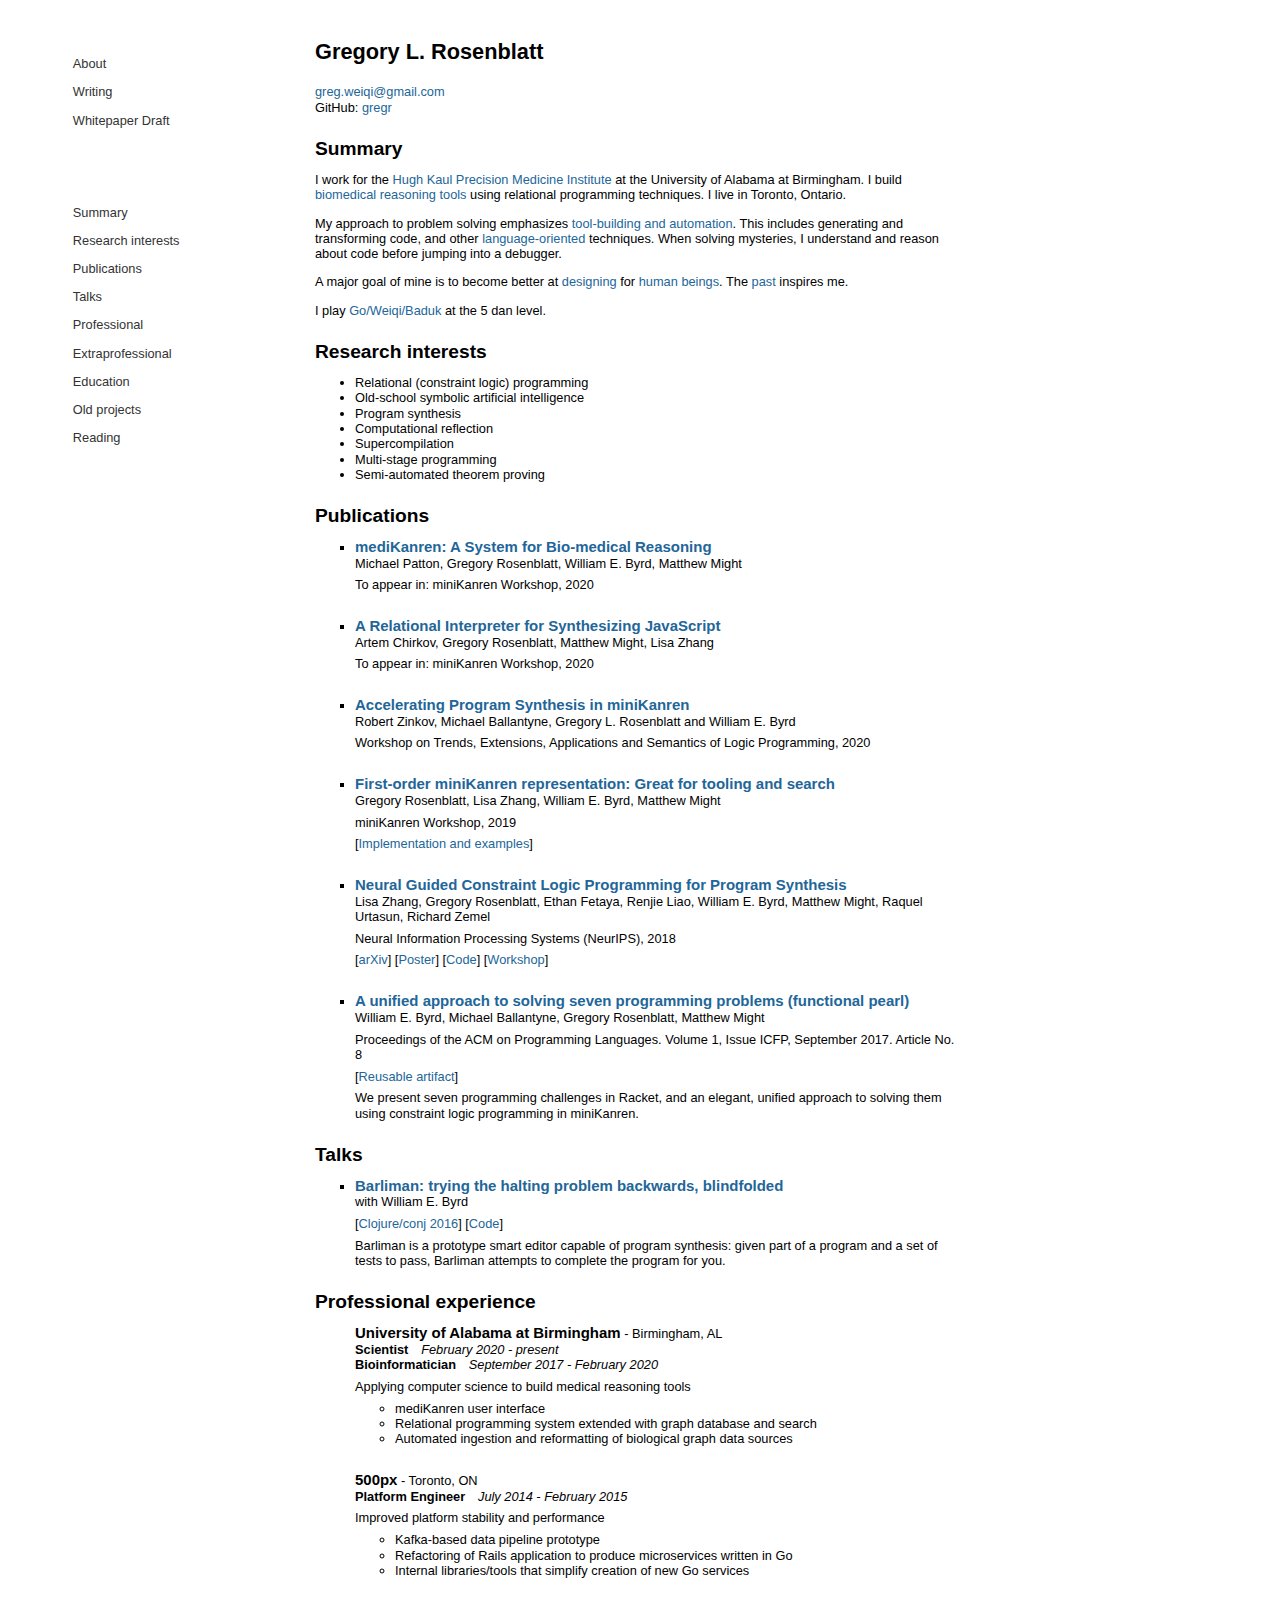
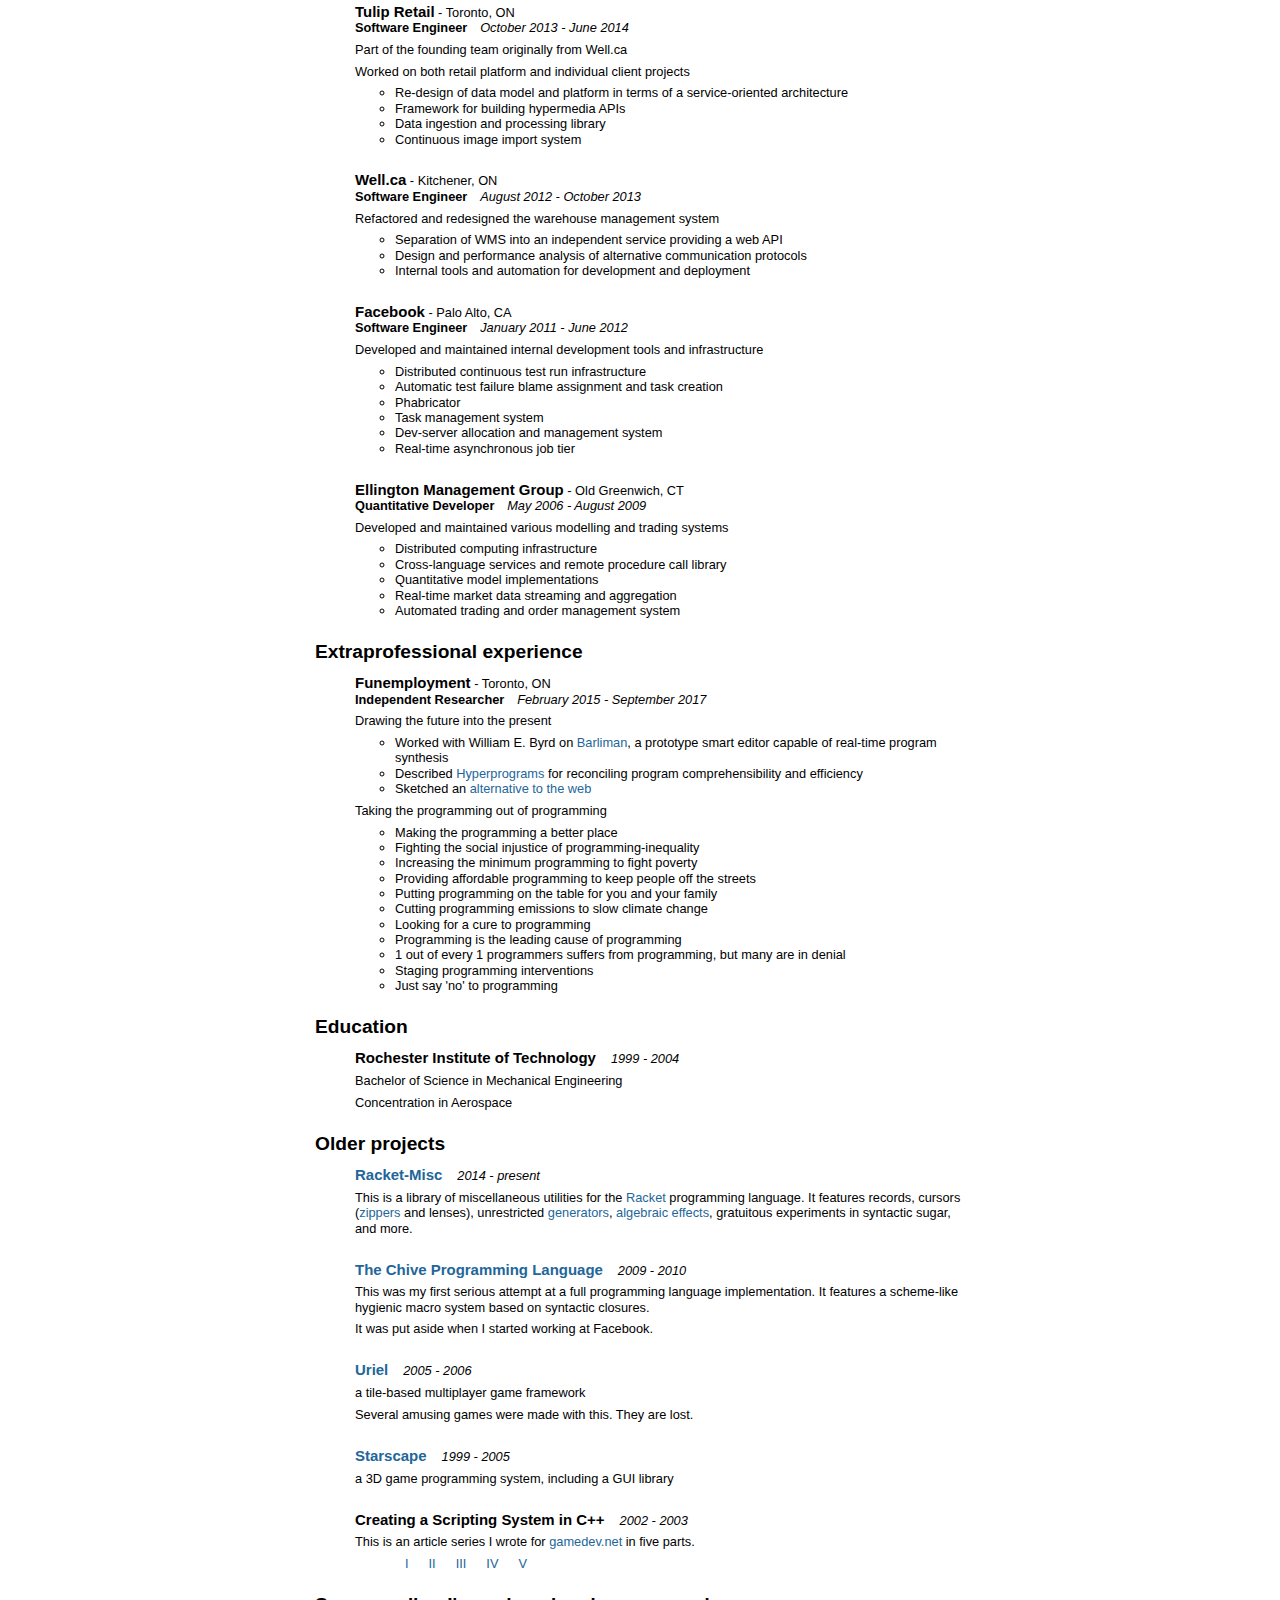
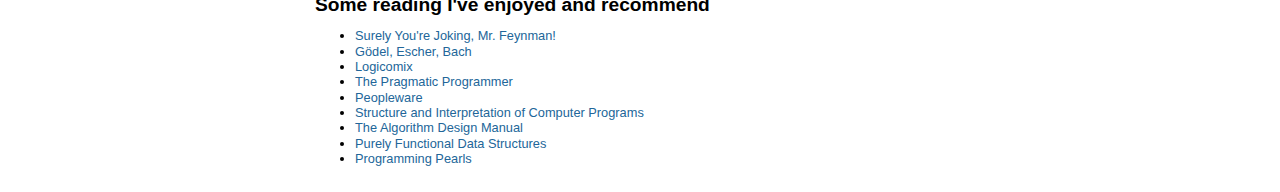
==== commit abf7b46c: "Publish generated files" ====
--- a/index.html
+++ b/index.html
@@ -1 +1 @@
-<!DOCTYPE html><html><head><title>Greg Rosenblatt - About</title><meta charset="utf-8" /><meta name="author" content="Greg Rosenblatt" /><meta name="description" content="Personal site of Greg Rosenblatt" /><link rel="stylesheet" href="/main.css" /><link rel="alternate" type="application/atom+xml" title="Greg Rosenblatt's Writing" href="/writing.xml" /><script src="//ajax.googleapis.com/ajax/libs/jquery/1.11.1/jquery.min.js"></script><script src="/main.js"></script></head><body><div id="content"><div id="nav-panel"><nav id="nav-main"><ul><li><a href="/./index.html">About</a></li><li><a href="/./writing/index.html">Writing</a></li><li><a target="_blank" href="/hypaeit.html">Whitepaper Draft</a></li></ul></nav><nav id="nav-local"><ul><li><p><a href="#summary">Summary</a></p></li><li><p><a href="#research-interests">Research interests</a></p></li><li><p><a href="#publications">Publications</a></p></li><li><p><a href="#talks">Talks</a></p></li><li><p><a href="#work-experience">Professional</a></p></li><li><p><a href="#non-work-experience">Extraprofessional</a></p></li><li><p><a href="#education">Education</a></p></li><li><p><a href="#personal-projects">Old projects</a></p></li><li><p><a href="#recommended-reading">Reading</a></p></li></ul></nav></div><div id="content-main"><article><h1 class="content-title">Gregory L. Rosenblatt</h1><section><div><a target="_blank" href="mailto:greg.weiqi@gmail.com">greg.weiqi@gmail.com</a></div><div>GitHub: <a target="_blank" href="https://github.com/gregr">gregr</a></div></section><section class="summary"><a name="summary"></a><h2>Summary</h2><p>I work for the <a target="_blank" href="https://www.uab.edu/medicine/pmi/">Hugh Kaul Precision Medicine Institute</a> at the University of Alabama at Birmingham.  I build <a target="_blank" href="https://github.com/webyrd/mediKanren">biomedical reasoning tools</a> using relational programming techniques.  I live in Toronto, Ontario.</p><p>My approach to problem solving emphasizes <a target="_blank" href="https://en.wikipedia.org/wiki/The_Pragmatic_Programmer">tool-building and automation</a>.  This includes generating and transforming code, and other <a target="_blank" href="http://www.cs.indiana.edu/~dfried/mex.pdf">language-oriented</a> techniques.  When solving mysteries, I understand and reason about code before jumping into a debugger.</p><p>A major goal of mine is to become better at <a target="_blank" href="http://worrydream.com/MagicInk/">designing</a> for <a target="_blank" href="http://worrydream.com/DrawingDynamicVisualizationsTalkAddendum/">human</a> <a target="_blank" href="http://worrydream.com/LearnableProgramming/">beings</a>.  The <a target="_blank" href="http://worrydream.com/dbx/">past</a> inspires me.</p><p>I play <a target="_blank" href="https://en.wikipedia.org/wiki/Go_(game)">Go/Weiqi/Baduk</a> at the 5 dan level.</p></section><section><a name="research-interests"></a><h2>Research interests</h2><ul><li>Relational (constraint logic) programming</li><li>Old-school symbolic artificial intelligence</li><li>Program synthesis</li><li>Computational reflection</li><li>Supercompilation</li><li>Multi-stage programming</li><li>Semi-automated theorem proving</li></ul></section><section><a name="publications"></a><h2>Publications</h2><ul class="publication-list"><li><div class="publication"><h3 class="publication-name"><a target="_blank" href="https://icfp20.sigplan.org/details/minikanren-2020-papers/10/mediKanren-A-System-for-Bio-medical-Reasoning">mediKanren: A System for Bio-medical Reasoning</a></h3><div class="publication-authors">Michael Patton, Gregory Rosenblatt, William E. Byrd, Matthew Might</div><div class="publication-details"><p>To appear in: miniKanren Workshop, 2020</p></div></div></li><li><div class="publication"><h3 class="publication-name"><a target="_blank" href="https://icfp20.sigplan.org/details/minikanren-2020-papers/1/A-Relational-Interpreter-for-Synthesizing-JavaScript">A Relational Interpreter for Synthesizing JavaScript</a></h3><div class="publication-authors">Artem Chirkov, Gregory Rosenblatt, Matthew Might, Lisa Zhang</div><div class="publication-details"><p>To appear in: miniKanren Workshop, 2020</p></div></div></li><li><div class="publication"><h3 class="publication-name"><a target="_blank" href="https://www.coalg.org/tease-lp/2020/accelerating-program-synthesis-in-minikanren/">Accelerating Program Synthesis in miniKanren</a></h3><div class="publication-authors">Robert Zinkov, Michael Ballantyne, Gregory L. Rosenblatt and William E. Byrd</div><div class="publication-details"><p>Workshop on Trends, Extensions, Applications and Semantics of Logic Programming, 2020</p></div></div></li><li><div class="publication"><h3 class="publication-name"><a target="_blank" href="http://minikanren.org/workshop/2019/minikanren19-final2.pdf">First-order miniKanren representation: Great for tooling and search</a></h3><div class="publication-authors">Gregory Rosenblatt, Lisa Zhang, William E. Byrd, Matthew Might</div><div class="publication-details"><p>miniKanren Workshop, 2019</p><p>[<a target="_blank" href="https://github.com/gregr/first-order-miniKanren">Implementation and examples</a>]</p></div></div></li><li><div class="publication"><h3 class="publication-name"><a target="_blank" href="http://papers.nips.cc/paper/7445-neural-guided-constraint-logic-programming-for-program-synthesis">Neural Guided Constraint Logic Programming for Program Synthesis</a></h3><div class="publication-authors">Lisa Zhang, Gregory Rosenblatt, Ethan Fetaya, Renjie Liao, William E. Byrd, Matthew Might, Raquel Urtasun, Richard Zemel</div><div class="publication-details"><p>Neural Information Processing Systems (NeurIPS), 2018</p>[<a target="_blank" href="https://arxiv.org/abs/1809.02840">arXiv</a>] [<a target="_blank" href="http://lisazhang.ca/NIPS2018_CLP_poster.pdf">Poster</a>] [<a target="_blank" href="https://github.com/xuexue/neuralkanren">Code</a>] [<a target="_blank" href="https://openreview.net/forum?id=HJIHtIJvz">Workshop</a>]</div></div></li><li><div class="publication"><h3 class="publication-name"><a target="_blank" href="https://dl.acm.org/citation.cfm?id=3110252">A unified approach to solving seven programming problems (functional pearl)</a></h3><div class="publication-authors">William E. Byrd, Michael Ballantyne, Gregory Rosenblatt, Matthew Might</div><div class="publication-details"><p>Proceedings of the ACM on Programming Languages.  Volume 1, Issue ICFP, September 2017. Article No. 8</p><p>[<a target="_blank" href="https://github.com/gregr/icfp2017-artifact-auas7pp">Reusable artifact</a>]</p><p>We present seven programming challenges in Racket, and an elegant, unified approach to solving them using constraint logic programming in miniKanren.</p></div></div></li></ul></section><section><a name="talks"></a><h2>Talks</h2><ul class="talk-list"><li><div class="talk"><h3 class="talk-name"><a target="_blank" href="https://www.youtube.com/watch?v=er_lLvkklsk">Barliman: trying the halting problem backwards, blindfolded</a></h3><div class="talk-authors">with William E. Byrd</div><div class="talk-details"><p>[<a target="_blank" href="http://2016.clojure-conj.org/barliman/">Clojure/conj 2016</a>] [<a target="_blank" href="https://github.com/webyrd/Barliman">Code</a>]</p><p>Barliman is a prototype smart editor capable of program synthesis: given part of a program and a set of tests to pass, Barliman attempts to complete the program for you.</p></div></div></li></ul></section><section><a name="work-experience"></a><h2>Professional experience</h2><ul class="employment-list"><li><div class="employment"><h3 class="employment-employer">University of Alabama at Birmingham</h3><div class="employment-location">Birmingham, AL</div><h4 class="employment-title">Scientist</h4><div class="date-range"><span class="date">February 2020</span><span class="date date-end">present</span></div><h4 class="employment-title">Bioinformatician</h4><div class="date-range"><span class="date">September 2017</span><span class="date date-end">February 2020</span></div><div class="employment-details"><p>Applying computer science to build medical reasoning tools</p><ul><li>mediKanren user interface</li><li>Relational programming system extended with graph database and search</li><li>Automated ingestion and reformatting of biological graph data sources</li></ul></div></div></li><li><div class="employment"><h3 class="employment-employer">500px</h3><div class="employment-location">Toronto, ON</div><h4 class="employment-title">Platform Engineer</h4><div class="date-range"><span class="date">July 2014</span><span class="date date-end">February 2015</span></div><div class="employment-details"><p>Improved platform stability and performance</p><ul><li>Kafka-based data pipeline prototype</li><li>Refactoring of Rails application to produce microservices written in Go</li><li>Internal libraries/tools that simplify creation of new Go services</li></ul></div></div></li><li><div class="employment"><h3 class="employment-employer">Tulip Retail</h3><div class="employment-location">Toronto, ON</div><h4 class="employment-title">Software Engineer</h4><div class="date-range"><span class="date">October 2013</span><span class="date date-end">June 2014</span></div><div class="employment-details"><p>Part of the founding team originally from Well.ca</p><p>Worked on both retail platform and individual client projects</p><ul><li>Re-design of data model and platform in terms of a service-oriented architecture</li><li>Framework for building hypermedia APIs</li><li>Data ingestion and processing library</li><li>Continuous image import system</li></ul></div></div></li><li><div class="employment"><h3 class="employment-employer">Well.ca</h3><div class="employment-location">Kitchener, ON</div><h4 class="employment-title">Software Engineer</h4><div class="date-range"><span class="date">August 2012</span><span class="date date-end">October 2013</span></div><div class="employment-details"><p>Refactored and redesigned the warehouse management system</p><ul><li>Separation of WMS into an independent service providing a web API</li><li>Design and performance analysis of alternative communication protocols</li><li>Internal tools and automation for development and deployment</li></ul></div></div></li><li><div class="employment"><h3 class="employment-employer">Facebook</h3><div class="employment-location">Palo Alto, CA</div><h4 class="employment-title">Software Engineer</h4><div class="date-range"><span class="date">January 2011</span><span class="date date-end">June 2012</span></div><div class="employment-details"><p>Developed and maintained internal development tools and infrastructure</p><ul><li>Distributed continuous test run infrastructure</li><li>Automatic test failure blame assignment and task creation</li><li>Phabricator</li><li>Task management system</li><li>Dev-server allocation and management system</li><li>Real-time asynchronous job tier</li></ul></div></div></li><li><div class="employment"><h3 class="employment-employer">Ellington Management Group</h3><div class="employment-location">Old Greenwich, CT</div><h4 class="employment-title">Quantitative Developer</h4><div class="date-range"><span class="date">May 2006</span><span class="date date-end">August 2009</span></div><div class="employment-details"><p>Developed and maintained various modelling and trading systems</p><ul><li>Distributed computing infrastructure</li><li>Cross-language services and remote procedure call library</li><li>Quantitative model implementations</li><li>Real-time market data streaming and aggregation</li><li>Automated trading and order management system</li></ul></div></div></li></ul></section><section><a name="non-work-experience"></a><h2>Extraprofessional experience</h2><ul class="employment-list"><li><div class="employment"><h3 class="employment-employer">Funemployment</h3><div class="employment-location">Toronto, ON</div><h4 class="employment-title">Independent Researcher</h4><div class="date-range"><span class="date">February 2015</span><span class="date date-end">September 2017</span></div><div class="employment-details"><p>Drawing the future into the present</p><ul><li>Worked with William E. Byrd on <a target="_blank" href="https://github.com/webyrd/Barliman">Barliman</a>, a prototype smart editor capable of real-time program synthesis</li><li>Described <a target="_blank" href="/hypaeit.html">Hyperprograms</a> for reconciling program comprehensibility and efficiency</li><li>Sketched an <a target="_blank" href="https://github.com/gregr/demo-livingnet">alternative to the web</a></li></ul><p>Taking the programming out of programming</p><ul><li>Making the programming a better place</li><li>Fighting the social injustice of programming-inequality</li><li>Increasing the minimum programming to fight poverty</li><li>Providing affordable programming to keep people off the streets</li><li>Putting programming on the table for you and your family</li><li>Cutting programming emissions to slow climate change</li><li>Looking for a cure to programming</li><li>Programming is the leading cause of programming</li><li>1 out of every 1 programmers suffers from programming, but many are in denial</li><li>Staging programming interventions</li><li>Just say 'no' to programming</li></ul></div></div></li></ul></section><section><a name="education"></a><h2>Education</h2><ul class="education-list"><li><div class="education"><h3 class="education-name">Rochester Institute of Technology</h3><div class="date-range"><span class="date">1999</span><span class="date date-end">2004</span></div><div class="education-details"><p>Bachelor of Science in Mechanical Engineering</p><p>Concentration in Aerospace</p></div></div></li><li><div class="education"><h3 class="education-name">Stanford Online Courses for AI and Machine Learning</h3><div class="date">Fall 2011</div><div class="education-details"><p>Statement of Accomplishment</p><p>This was the original online offering of these two classes from which <a target="_blank" href="https://www.coursera.org/">coursera</a> and <a target="_blank" href="https://www.udacity.com/">udacity</a> were spun off.</p></div></div></li></ul></section><section><a name="personal-projects"></a><h2>Older projects</h2><ul class="personal-project-list"><li><div class="personal-project"><h3 class="personal-project-name"><a target="_blank" href="https://github.com/gregr/racket-misc">Racket-Misc</a></h3><div class="date-range"><span class="date">2014</span><span class="date date-end">present</span></div><div class="personal-project-details"><p>This is a library of miscellaneous utilities for the <a target="_blank" href="https://en.wikipedia.org/wiki/Racket_(programming_language)">Racket</a> programming language.  It features records, cursors (<a target="_blank" href="https://en.wikipedia.org/wiki/Zipper_(data_structure)">zippers</a> and lenses), unrestricted <a target="_blank" href="http://www.cs.indiana.edu/~sabry/papers/yield.pdf">generators</a>, <a target="_blank" href="http://www.eff-lang.org/">algebraic effects</a>, gratuitous experiments in syntactic sugar, and more.</p></div></div></li><li><div class="personal-project"><h3 class="personal-project-name"><a target="_blank" href="https://github.com/gregr/chive">The Chive Programming Language</a></h3><div class="date-range"><span class="date">2009</span><span class="date date-end">2010</span></div><div class="personal-project-details"><p>This was my first serious attempt at a full programming language implementation.  It features a scheme-like hygienic macro system based on syntactic closures.</p><p>It was put aside when I started working at Facebook.</p></div></div></li><li><div class="personal-project"><h3 class="personal-project-name"><a target="_blank" href="https://github.com/gregr/uriel">Uriel</a></h3><div class="date-range"><span class="date">2005</span><span class="date date-end">2006</span></div><div class="personal-project-details"><p>a tile-based multiplayer game framework</p><p>Several amusing games were made with this.  They are lost.</p></div></div></li><li><div class="personal-project"><h3 class="personal-project-name"><a target="_blank" href="https://github.com/gregr/starscape">Starscape</a></h3><div class="date-range"><span class="date">1999</span><span class="date date-end">2005</span></div><div class="personal-project-details"><p>a 3D game programming system, including a GUI library</p></div></div></li><li><div class="personal-project"><h3 class="personal-project-name">Creating a Scripting System in C++</h3><div class="date-range"><span class="date">2002</span><span class="date date-end">2003</span></div><div class="personal-project-details"><p>This is an article series I wrote for <a target="_blank" href="http://www.gamedev.net/">gamedev.net</a> in five parts.</p><ul class="multipart-series"><li><a target="_blank" href="http://www.gamedev.net/page/resources/_/technical/game-programming/creating-a-scripting-system-in-c-part-i-an-i-r1633">I</a></li><li><a target="_blank" href="http://www.gamedev.net/page/resources/_/technical/game-programming/creating-a-scripting-system-in-c-part-ii-dat-r1686">II</a></li><li><a target="_blank" href="http://www.gamedev.net/page/resources/_/technical/game-programming/creating-a-scripting-system-in-c-part-iii-dy-r1788">III</a></li><li><a target="_blank" href="http://www.gamedev.net/page/resources/_/technical/game-programming/creating-a-scripting-system-in-c-part-iv-the-r1803">IV</a></li><li><a target="_blank" href="http://www.gamedev.net/page/resources/_/technical/game-programming/creating-a-scripting-system-in-c-part-v-func-r1877">V</a></li></ul></div></div></li></ul></section><section><a name="recommended-reading"></a><h2>Some reading I've enjoyed and recommend</h2><ul><li><a target="_blank" href="https://en.wikipedia.org/wiki/Surely_You're_Joking,_Mr._Feynman!">Surely You're Joking, Mr. Feynman!</a></li><li><a target="_blank" href="https://en.wikipedia.org/wiki/G%C3%B6del,_Escher,_Bach">Gödel, Escher, Bach</a></li><li><a target="_blank" href="https://en.wikipedia.org/wiki/Logicomix">Logicomix</a></li><li><a target="_blank" href="https://en.wikipedia.org/wiki/The_Pragmatic_Programmer">The Pragmatic Programmer</a></li><li><a target="_blank" href="https://en.wikipedia.org/wiki/Peopleware:_Productive_Projects_and_Teams">Peopleware</a></li><li><a target="_blank" href="https://mitpress.mit.edu/sicp/">Structure and Interpretation of Computer Programs</a></li><li><a target="_blank" href="http://www.algorist.com/">The Algorithm Design Manual</a></li><li><a target="_blank" href="http://www.amazon.ca/Purely-Functional-Structures-Chris-Okasaki/dp/0521663504">Purely Functional Data Structures</a></li><li><a target="_blank" href="http://www.cs.bell-labs.com/cm/cs/pearls/">Programming Pearls</a></li></ul></section></article></div></div></body></html>+<!DOCTYPE html><html><head><title>Greg Rosenblatt - About</title><meta charset="utf-8" /><meta name="author" content="Greg Rosenblatt" /><meta name="description" content="Personal site of Greg Rosenblatt" /><link rel="stylesheet" href="/main.css" /><link rel="alternate" type="application/atom+xml" title="Greg Rosenblatt's Writing" href="/writing.xml" /><script src="//ajax.googleapis.com/ajax/libs/jquery/1.11.1/jquery.min.js"></script><script src="/main.js"></script></head><body><div id="content"><div id="nav-panel"><nav id="nav-main"><ul><li><a href="/./index.html">About</a></li><li><a href="/./writing/index.html">Writing</a></li><li><a target="_blank" href="/hypaeit.html">Whitepaper Draft</a></li></ul></nav><nav id="nav-local"><ul><li><p><a href="#summary">Summary</a></p></li><li><p><a href="#research-interests">Research interests</a></p></li><li><p><a href="#publications">Publications</a></p></li><li><p><a href="#talks">Talks</a></p></li><li><p><a href="#work-experience">Professional</a></p></li><li><p><a href="#non-work-experience">Extraprofessional</a></p></li><li><p><a href="#education">Education</a></p></li><li><p><a href="#personal-projects">Old projects</a></p></li><li><p><a href="#recommended-reading">Reading</a></p></li></ul></nav></div><div id="content-main"><article><h1 class="content-title">Gregory L. Rosenblatt</h1><section><div><a target="_blank" href="mailto:greg.weiqi@gmail.com">greg.weiqi@gmail.com</a></div><div>GitHub: <a target="_blank" href="https://github.com/gregr">gregr</a></div></section><section class="summary"><a name="summary"></a><h2>Summary</h2><p>I work for the <a target="_blank" href="https://www.uab.edu/medicine/pmi/">Hugh Kaul Precision Medicine Institute</a> at the University of Alabama at Birmingham.  I build <a target="_blank" href="https://github.com/webyrd/mediKanren">biomedical reasoning tools</a> using relational programming techniques.  I live in Toronto, Ontario.</p><p>My approach to problem solving emphasizes <a target="_blank" href="https://en.wikipedia.org/wiki/The_Pragmatic_Programmer">tool-building and automation</a>.  This includes generating and transforming code, and other <a target="_blank" href="http://www.cs.indiana.edu/~dfried/mex.pdf">language-oriented</a> techniques.  When solving mysteries, I understand and reason about code before jumping into a debugger.</p><p>A major goal of mine is to become better at <a target="_blank" href="http://worrydream.com/MagicInk/">designing</a> for <a target="_blank" href="http://worrydream.com/DrawingDynamicVisualizationsTalkAddendum/">human</a> <a target="_blank" href="http://worrydream.com/LearnableProgramming/">beings</a>.  The <a target="_blank" href="http://worrydream.com/dbx/">past</a> inspires me.</p><p>I play <a target="_blank" href="https://en.wikipedia.org/wiki/Go_(game)">Go/Weiqi/Baduk</a> at the 5 dan level.</p></section><section><a name="research-interests"></a><h2>Research interests</h2><ul><li>Relational (constraint logic) programming</li><li>Old-school symbolic artificial intelligence</li><li>Program synthesis</li><li>Computational reflection</li><li>Supercompilation</li><li>Multi-stage programming</li><li>Semi-automated theorem proving</li></ul></section><section><a name="publications"></a><h2>Publications</h2><ul class="publication-list"><li><div class="publication"><h3 class="publication-name"><a target="_blank" href="https://icfp20.sigplan.org/details/minikanren-2020-papers/10/mediKanren-A-System-for-Bio-medical-Reasoning">mediKanren: A System for Bio-medical Reasoning</a></h3><div class="publication-authors">Michael Patton, Gregory Rosenblatt, William E. Byrd, Matthew Might</div><div class="publication-details"><p>To appear in: miniKanren Workshop, 2020</p></div></div></li><li><div class="publication"><h3 class="publication-name"><a target="_blank" href="https://icfp20.sigplan.org/details/minikanren-2020-papers/1/A-Relational-Interpreter-for-Synthesizing-JavaScript">A Relational Interpreter for Synthesizing JavaScript</a></h3><div class="publication-authors">Artem Chirkov, Gregory Rosenblatt, Matthew Might, Lisa Zhang</div><div class="publication-details"><p>To appear in: miniKanren Workshop, 2020</p></div></div></li><li><div class="publication"><h3 class="publication-name"><a target="_blank" href="https://www.coalg.org/tease-lp/2020/accelerating-program-synthesis-in-minikanren/">Accelerating Program Synthesis in miniKanren</a></h3><div class="publication-authors">Robert Zinkov, Michael Ballantyne, Gregory L. Rosenblatt and William E. Byrd</div><div class="publication-details"><p>Workshop on Trends, Extensions, Applications and Semantics of Logic Programming, 2020</p></div></div></li><li><div class="publication"><h3 class="publication-name"><a target="_blank" href="http://minikanren.org/workshop/2019/minikanren19-final2.pdf">First-order miniKanren representation: Great for tooling and search</a></h3><div class="publication-authors">Gregory Rosenblatt, Lisa Zhang, William E. Byrd, Matthew Might</div><div class="publication-details"><p>miniKanren Workshop, 2019</p><p>[<a target="_blank" href="https://github.com/gregr/first-order-miniKanren">Implementation and examples</a>]</p></div></div></li><li><div class="publication"><h3 class="publication-name"><a target="_blank" href="http://papers.nips.cc/paper/7445-neural-guided-constraint-logic-programming-for-program-synthesis">Neural Guided Constraint Logic Programming for Program Synthesis</a></h3><div class="publication-authors">Lisa Zhang, Gregory Rosenblatt, Ethan Fetaya, Renjie Liao, William E. Byrd, Matthew Might, Raquel Urtasun, Richard Zemel</div><div class="publication-details"><p>Neural Information Processing Systems (NeurIPS), 2018</p>[<a target="_blank" href="https://arxiv.org/abs/1809.02840">arXiv</a>] [<a target="_blank" href="http://lisazhang.ca/NIPS2018_CLP_poster.pdf">Poster</a>] [<a target="_blank" href="https://github.com/xuexue/neuralkanren">Code</a>] [<a target="_blank" href="https://openreview.net/forum?id=HJIHtIJvz">Workshop</a>]</div></div></li><li><div class="publication"><h3 class="publication-name"><a target="_blank" href="https://dl.acm.org/citation.cfm?id=3110252">A unified approach to solving seven programming problems (functional pearl)</a></h3><div class="publication-authors">William E. Byrd, Michael Ballantyne, Gregory Rosenblatt, Matthew Might</div><div class="publication-details"><p>Proceedings of the ACM on Programming Languages.  Volume 1, Issue ICFP, September 2017. Article No. 8</p><p>[<a target="_blank" href="https://github.com/gregr/icfp2017-artifact-auas7pp">Reusable artifact</a>]</p><p>We present seven programming challenges in Racket, and an elegant, unified approach to solving them using constraint logic programming in miniKanren.</p></div></div></li></ul></section><section><a name="talks"></a><h2>Talks</h2><ul class="talk-list"><li><div class="talk"><h3 class="talk-name"><a target="_blank" href="https://www.youtube.com/watch?v=er_lLvkklsk">Barliman: trying the halting problem backwards, blindfolded</a></h3><div class="talk-authors">with William E. Byrd</div><div class="talk-details"><p>[<a target="_blank" href="http://2016.clojure-conj.org/barliman/">Clojure/conj 2016</a>] [<a target="_blank" href="https://github.com/webyrd/Barliman">Code</a>]</p><p>Barliman is a prototype smart editor capable of program synthesis: given part of a program and a set of tests to pass, Barliman attempts to complete the program for you.</p></div></div></li></ul></section><section><a name="work-experience"></a><h2>Professional experience</h2><ul class="employment-list"><li><div class="employment"><h3 class="employment-employer">University of Alabama at Birmingham</h3><div class="employment-location">Birmingham, AL</div><h4 class="employment-title">Scientist</h4><div class="date-range"><span class="date">February 2020</span><span class="date date-end">present</span></div><h4 class="employment-title">Bioinformatician</h4><div class="date-range"><span class="date">September 2017</span><span class="date date-end">February 2020</span></div><div class="employment-details"><p>Applying computer science to build medical reasoning tools</p><ul><li>mediKanren user interface</li><li>Relational programming system extended with graph database and search</li><li>Automated ingestion and reformatting of biological graph data sources</li></ul></div></div></li><li><div class="employment"><h3 class="employment-employer">500px</h3><div class="employment-location">Toronto, ON</div><h4 class="employment-title">Platform Engineer</h4><div class="date-range"><span class="date">July 2014</span><span class="date date-end">February 2015</span></div><div class="employment-details"><p>Improved platform stability and performance</p><ul><li>Kafka-based data pipeline prototype</li><li>Refactoring of Rails application to produce microservices written in Go</li><li>Internal libraries/tools that simplify creation of new Go services</li></ul></div></div></li><li><div class="employment"><h3 class="employment-employer">Tulip Retail</h3><div class="employment-location">Toronto, ON</div><h4 class="employment-title">Software Engineer</h4><div class="date-range"><span class="date">October 2013</span><span class="date date-end">June 2014</span></div><div class="employment-details"><p>Part of the founding team originally from Well.ca</p><p>Worked on both retail platform and individual client projects</p><ul><li>Re-design of data model and platform in terms of a service-oriented architecture</li><li>Framework for building hypermedia APIs</li><li>Data ingestion and processing library</li><li>Continuous image import system</li></ul></div></div></li><li><div class="employment"><h3 class="employment-employer">Well.ca</h3><div class="employment-location">Kitchener, ON</div><h4 class="employment-title">Software Engineer</h4><div class="date-range"><span class="date">August 2012</span><span class="date date-end">October 2013</span></div><div class="employment-details"><p>Refactored and redesigned the warehouse management system</p><ul><li>Separation of WMS into an independent service providing a web API</li><li>Design and performance analysis of alternative communication protocols</li><li>Internal tools and automation for development and deployment</li></ul></div></div></li><li><div class="employment"><h3 class="employment-employer">Facebook</h3><div class="employment-location">Palo Alto, CA</div><h4 class="employment-title">Software Engineer</h4><div class="date-range"><span class="date">January 2011</span><span class="date date-end">June 2012</span></div><div class="employment-details"><p>Developed and maintained internal development tools and infrastructure</p><ul><li>Distributed continuous test run infrastructure</li><li>Automatic test failure blame assignment and task creation</li><li>Phabricator</li><li>Task management system</li><li>Dev-server allocation and management system</li><li>Real-time asynchronous job tier</li></ul></div></div></li><li><div class="employment"><h3 class="employment-employer">Ellington Management Group</h3><div class="employment-location">Old Greenwich, CT</div><h4 class="employment-title">Quantitative Developer</h4><div class="date-range"><span class="date">May 2006</span><span class="date date-end">August 2009</span></div><div class="employment-details"><p>Developed and maintained various modelling and trading systems</p><ul><li>Distributed computing infrastructure</li><li>Cross-language services and remote procedure call library</li><li>Quantitative model implementations</li><li>Real-time market data streaming and aggregation</li><li>Automated trading and order management system</li></ul></div></div></li></ul></section><section><a name="non-work-experience"></a><h2>Extraprofessional experience</h2><ul class="employment-list"><li><div class="employment"><h3 class="employment-employer">Funemployment</h3><div class="employment-location">Toronto, ON</div><h4 class="employment-title">Independent Researcher</h4><div class="date-range"><span class="date">February 2015</span><span class="date date-end">September 2017</span></div><div class="employment-details"><p>Drawing the future into the present</p><ul><li>Worked with William E. Byrd on <a target="_blank" href="https://github.com/webyrd/Barliman">Barliman</a>, a prototype smart editor capable of real-time program synthesis</li><li>Described <a target="_blank" href="/hypaeit.html">Hyperprograms</a> for reconciling program comprehensibility and efficiency</li><li>Sketched an <a target="_blank" href="https://github.com/gregr/demo-livingnet">alternative to the web</a></li></ul><p>Taking the programming out of programming</p><ul><li>Making the programming a better place</li><li>Fighting the social injustice of programming-inequality</li><li>Increasing the minimum programming to fight poverty</li><li>Providing affordable programming to keep people off the streets</li><li>Putting programming on the table for you and your family</li><li>Cutting programming emissions to slow climate change</li><li>Looking for a cure to programming</li><li>Programming is the leading cause of programming</li><li>1 out of every 1 programmers suffers from programming, but many are in denial</li><li>Staging programming interventions</li><li>Just say 'no' to programming</li></ul></div></div></li></ul></section><section><a name="education"></a><h2>Education</h2><ul class="education-list"><li><div class="education"><h3 class="education-name">Rochester Institute of Technology</h3><div class="date-range"><span class="date">1999</span><span class="date date-end">2004</span></div><div class="education-details"><p>Bachelor of Science in Mechanical Engineering</p><p>Concentration in Aerospace</p></div></div></li></ul></section><section><a name="personal-projects"></a><h2>Older projects</h2><ul class="personal-project-list"><li><div class="personal-project"><h3 class="personal-project-name"><a target="_blank" href="https://github.com/gregr/racket-misc">Racket-Misc</a></h3><div class="date-range"><span class="date">2014</span><span class="date date-end">present</span></div><div class="personal-project-details"><p>This is a library of miscellaneous utilities for the <a target="_blank" href="https://en.wikipedia.org/wiki/Racket_(programming_language)">Racket</a> programming language.  It features records, cursors (<a target="_blank" href="https://en.wikipedia.org/wiki/Zipper_(data_structure)">zippers</a> and lenses), unrestricted <a target="_blank" href="http://www.cs.indiana.edu/~sabry/papers/yield.pdf">generators</a>, <a target="_blank" href="http://www.eff-lang.org/">algebraic effects</a>, gratuitous experiments in syntactic sugar, and more.</p></div></div></li><li><div class="personal-project"><h3 class="personal-project-name"><a target="_blank" href="https://github.com/gregr/chive">The Chive Programming Language</a></h3><div class="date-range"><span class="date">2009</span><span class="date date-end">2010</span></div><div class="personal-project-details"><p>This was my first serious attempt at a full programming language implementation.  It features a scheme-like hygienic macro system based on syntactic closures.</p><p>It was put aside when I started working at Facebook.</p></div></div></li><li><div class="personal-project"><h3 class="personal-project-name"><a target="_blank" href="https://github.com/gregr/uriel">Uriel</a></h3><div class="date-range"><span class="date">2005</span><span class="date date-end">2006</span></div><div class="personal-project-details"><p>a tile-based multiplayer game framework</p><p>Several amusing games were made with this.  They are lost.</p></div></div></li><li><div class="personal-project"><h3 class="personal-project-name"><a target="_blank" href="https://github.com/gregr/starscape">Starscape</a></h3><div class="date-range"><span class="date">1999</span><span class="date date-end">2005</span></div><div class="personal-project-details"><p>a 3D game programming system, including a GUI library</p></div></div></li><li><div class="personal-project"><h3 class="personal-project-name">Creating a Scripting System in C++</h3><div class="date-range"><span class="date">2002</span><span class="date date-end">2003</span></div><div class="personal-project-details"><p>This is an article series I wrote for <a target="_blank" href="http://www.gamedev.net/">gamedev.net</a> in five parts.</p><ul class="multipart-series"><li><a target="_blank" href="http://www.gamedev.net/page/resources/_/technical/game-programming/creating-a-scripting-system-in-c-part-i-an-i-r1633">I</a></li><li><a target="_blank" href="http://www.gamedev.net/page/resources/_/technical/game-programming/creating-a-scripting-system-in-c-part-ii-dat-r1686">II</a></li><li><a target="_blank" href="http://www.gamedev.net/page/resources/_/technical/game-programming/creating-a-scripting-system-in-c-part-iii-dy-r1788">III</a></li><li><a target="_blank" href="http://www.gamedev.net/page/resources/_/technical/game-programming/creating-a-scripting-system-in-c-part-iv-the-r1803">IV</a></li><li><a target="_blank" href="http://www.gamedev.net/page/resources/_/technical/game-programming/creating-a-scripting-system-in-c-part-v-func-r1877">V</a></li></ul></div></div></li></ul></section><section><a name="recommended-reading"></a><h2>Some reading I've enjoyed and recommend</h2><ul><li><a target="_blank" href="https://en.wikipedia.org/wiki/Surely_You're_Joking,_Mr._Feynman!">Surely You're Joking, Mr. Feynman!</a></li><li><a target="_blank" href="https://en.wikipedia.org/wiki/G%C3%B6del,_Escher,_Bach">Gödel, Escher, Bach</a></li><li><a target="_blank" href="https://en.wikipedia.org/wiki/Logicomix">Logicomix</a></li><li><a target="_blank" href="https://en.wikipedia.org/wiki/The_Pragmatic_Programmer">The Pragmatic Programmer</a></li><li><a target="_blank" href="https://en.wikipedia.org/wiki/Peopleware:_Productive_Projects_and_Teams">Peopleware</a></li><li><a target="_blank" href="https://mitpress.mit.edu/sicp/">Structure and Interpretation of Computer Programs</a></li><li><a target="_blank" href="http://www.algorist.com/">The Algorithm Design Manual</a></li><li><a target="_blank" href="http://www.amazon.ca/Purely-Functional-Structures-Chris-Okasaki/dp/0521663504">Purely Functional Data Structures</a></li><li><a target="_blank" href="http://www.cs.bell-labs.com/cm/cs/pearls/">Programming Pearls</a></li></ul></section></article></div></div></body></html>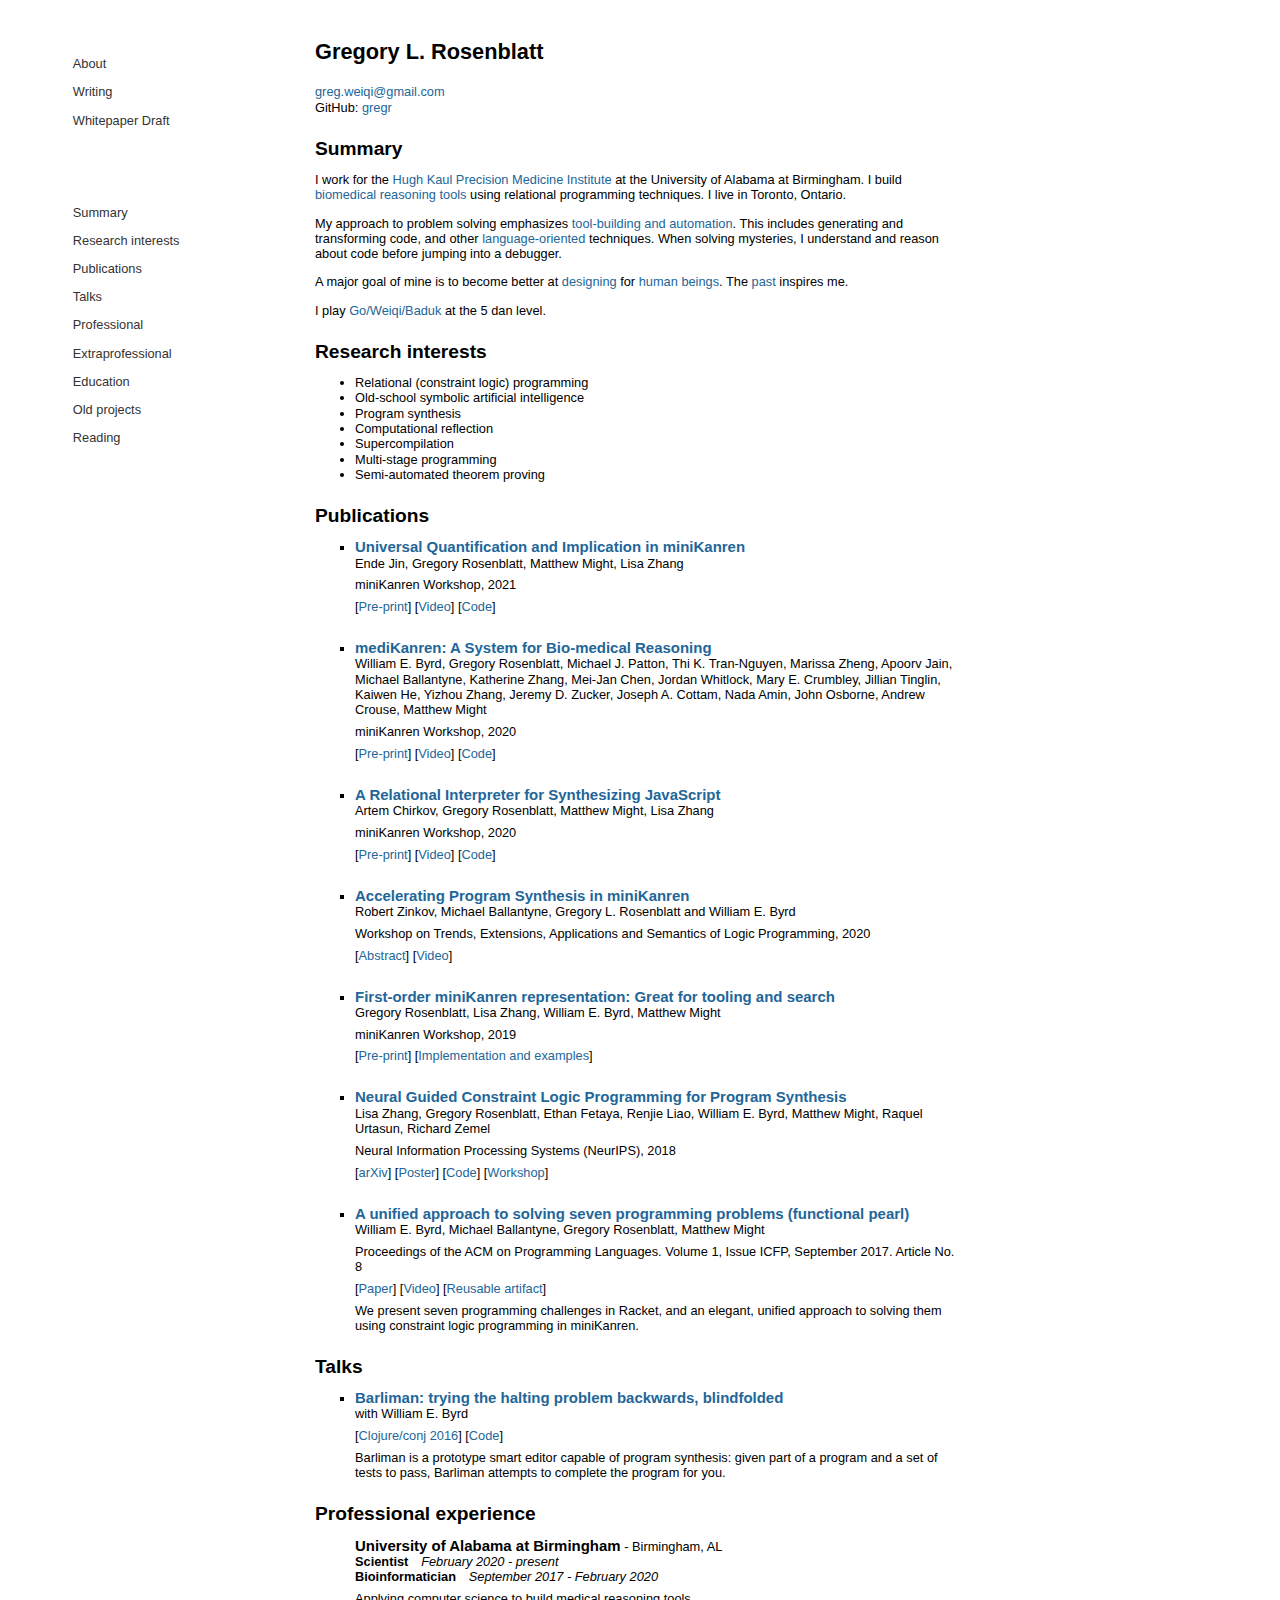
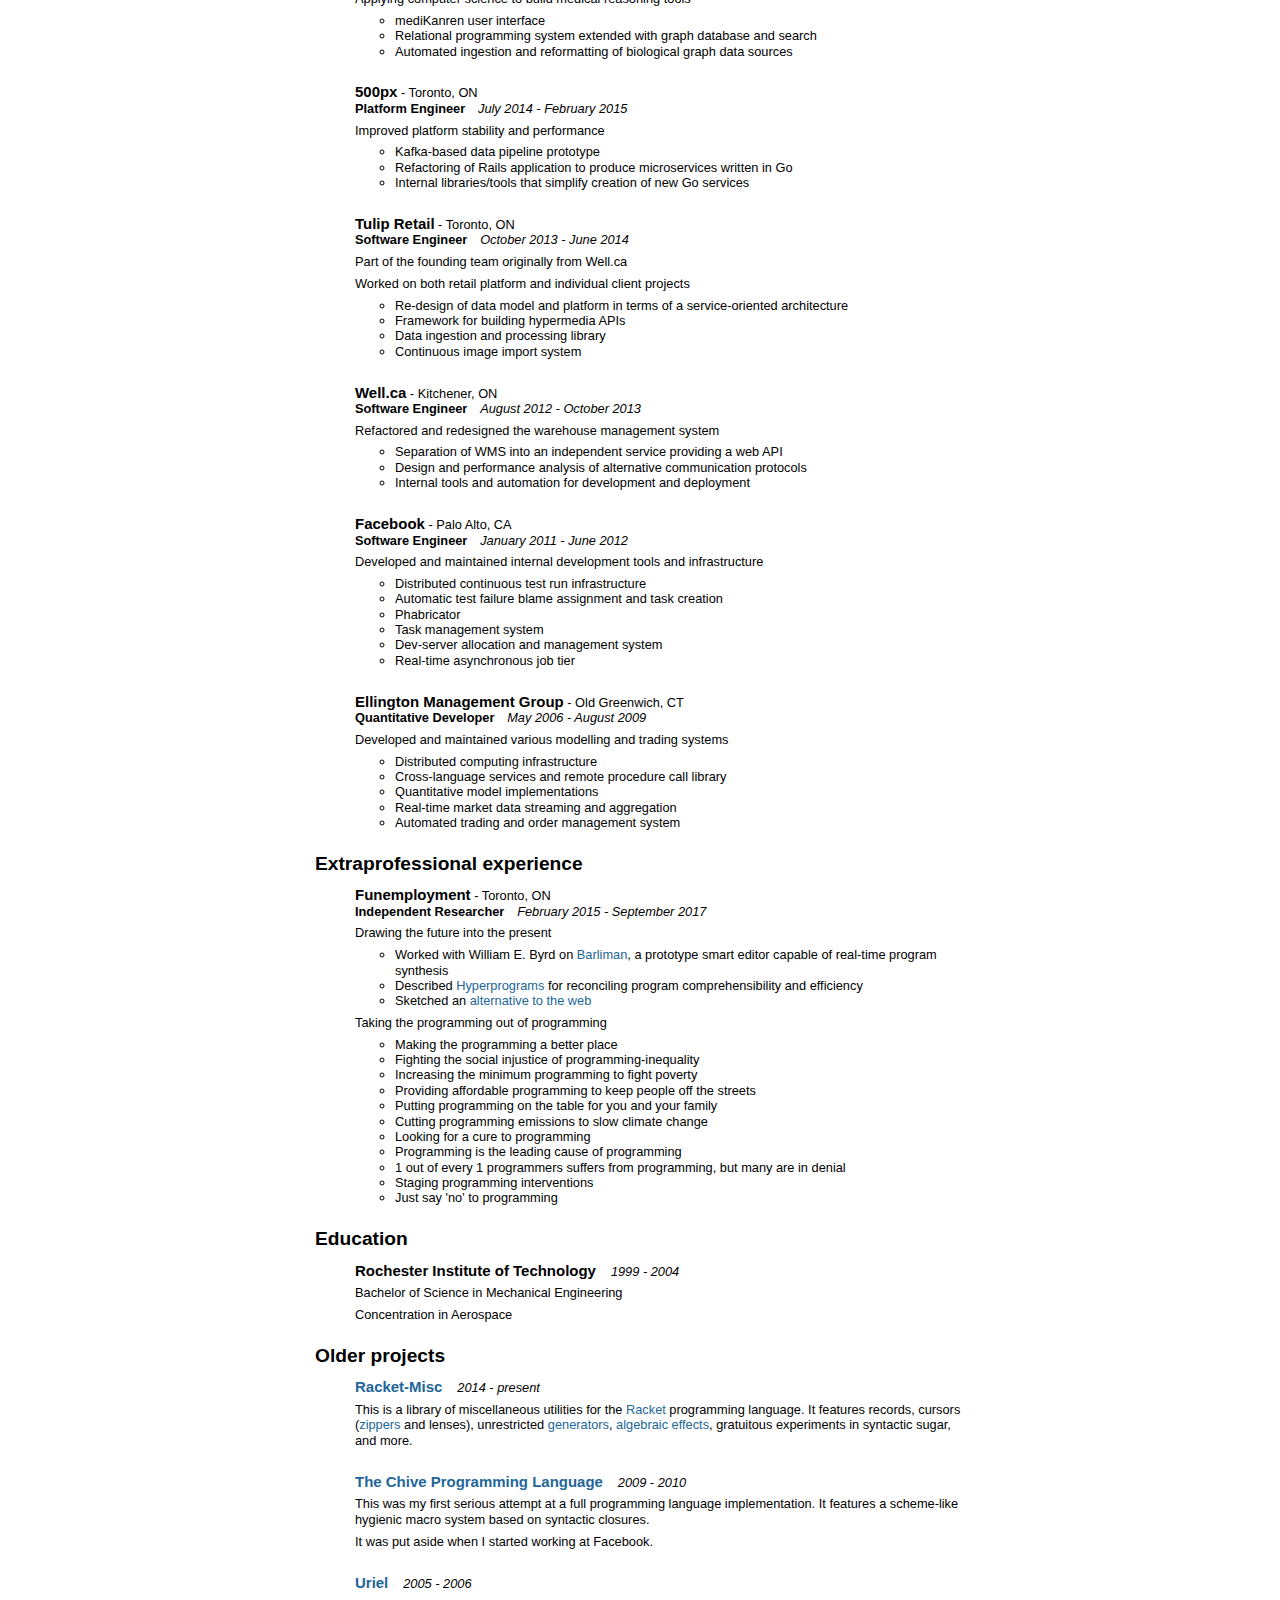
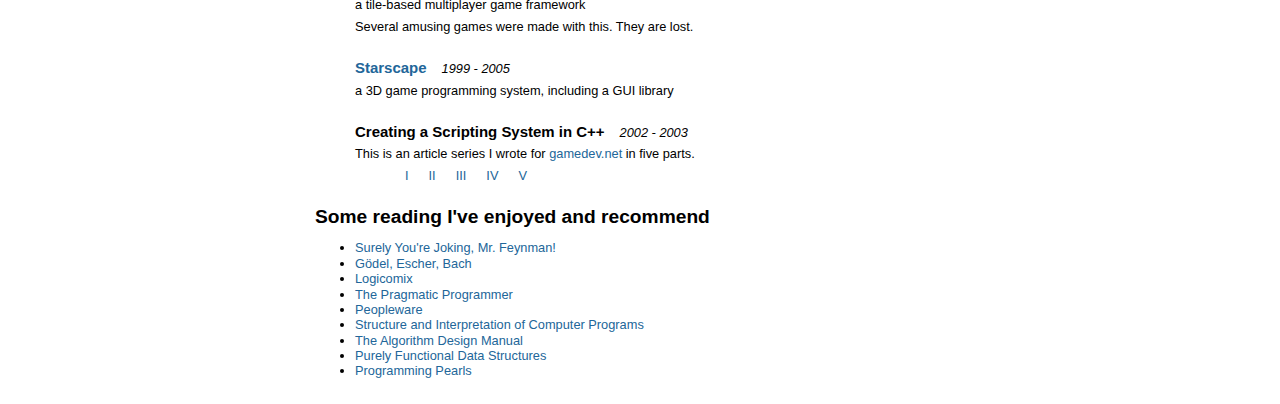
==== commit 1ae6e558: "Publish generated files" ====
--- a/index.html
+++ b/index.html
@@ -1 +1 @@
-<!DOCTYPE html><html><head><title>Greg Rosenblatt - About</title><meta charset="utf-8" /><meta name="author" content="Greg Rosenblatt" /><meta name="description" content="Personal site of Greg Rosenblatt" /><link rel="stylesheet" href="/main.css" /><link rel="alternate" type="application/atom+xml" title="Greg Rosenblatt's Writing" href="/writing.xml" /><script src="//ajax.googleapis.com/ajax/libs/jquery/1.11.1/jquery.min.js"></script><script src="/main.js"></script></head><body><div id="content"><div id="nav-panel"><nav id="nav-main"><ul><li><a href="/./index.html">About</a></li><li><a href="/./writing/index.html">Writing</a></li><li><a target="_blank" href="/hypaeit.html">Whitepaper Draft</a></li></ul></nav><nav id="nav-local"><ul><li><p><a href="#summary">Summary</a></p></li><li><p><a href="#research-interests">Research interests</a></p></li><li><p><a href="#publications">Publications</a></p></li><li><p><a href="#talks">Talks</a></p></li><li><p><a href="#work-experience">Professional</a></p></li><li><p><a href="#non-work-experience">Extraprofessional</a></p></li><li><p><a href="#education">Education</a></p></li><li><p><a href="#personal-projects">Old projects</a></p></li><li><p><a href="#recommended-reading">Reading</a></p></li></ul></nav></div><div id="content-main"><article><h1 class="content-title">Gregory L. Rosenblatt</h1><section><div><a target="_blank" href="mailto:greg.weiqi@gmail.com">greg.weiqi@gmail.com</a></div><div>GitHub: <a target="_blank" href="https://github.com/gregr">gregr</a></div></section><section class="summary"><a name="summary"></a><h2>Summary</h2><p>I work for the <a target="_blank" href="https://www.uab.edu/medicine/pmi/">Hugh Kaul Precision Medicine Institute</a> at the University of Alabama at Birmingham.  I build <a target="_blank" href="https://github.com/webyrd/mediKanren">biomedical reasoning tools</a> using relational programming techniques.  I live in Toronto, Ontario.</p><p>My approach to problem solving emphasizes <a target="_blank" href="https://en.wikipedia.org/wiki/The_Pragmatic_Programmer">tool-building and automation</a>.  This includes generating and transforming code, and other <a target="_blank" href="http://www.cs.indiana.edu/~dfried/mex.pdf">language-oriented</a> techniques.  When solving mysteries, I understand and reason about code before jumping into a debugger.</p><p>A major goal of mine is to become better at <a target="_blank" href="http://worrydream.com/MagicInk/">designing</a> for <a target="_blank" href="http://worrydream.com/DrawingDynamicVisualizationsTalkAddendum/">human</a> <a target="_blank" href="http://worrydream.com/LearnableProgramming/">beings</a>.  The <a target="_blank" href="http://worrydream.com/dbx/">past</a> inspires me.</p><p>I play <a target="_blank" href="https://en.wikipedia.org/wiki/Go_(game)">Go/Weiqi/Baduk</a> at the 5 dan level.</p></section><section><a name="research-interests"></a><h2>Research interests</h2><ul><li>Relational (constraint logic) programming</li><li>Old-school symbolic artificial intelligence</li><li>Program synthesis</li><li>Computational reflection</li><li>Supercompilation</li><li>Multi-stage programming</li><li>Semi-automated theorem proving</li></ul></section><section><a name="publications"></a><h2>Publications</h2><ul class="publication-list"><li><div class="publication"><h3 class="publication-name"><a target="_blank" href="https://icfp20.sigplan.org/details/minikanren-2020-papers/10/mediKanren-A-System-for-Bio-medical-Reasoning">mediKanren: A System for Bio-medical Reasoning</a></h3><div class="publication-authors">Michael Patton, Gregory Rosenblatt, William E. Byrd, Matthew Might</div><div class="publication-details"><p>To appear in: miniKanren Workshop, 2020</p></div></div></li><li><div class="publication"><h3 class="publication-name"><a target="_blank" href="https://icfp20.sigplan.org/details/minikanren-2020-papers/1/A-Relational-Interpreter-for-Synthesizing-JavaScript">A Relational Interpreter for Synthesizing JavaScript</a></h3><div class="publication-authors">Artem Chirkov, Gregory Rosenblatt, Matthew Might, Lisa Zhang</div><div class="publication-details"><p>To appear in: miniKanren Workshop, 2020</p></div></div></li><li><div class="publication"><h3 class="publication-name"><a target="_blank" href="https://www.coalg.org/tease-lp/2020/accelerating-program-synthesis-in-minikanren/">Accelerating Program Synthesis in miniKanren</a></h3><div class="publication-authors">Robert Zinkov, Michael Ballantyne, Gregory L. Rosenblatt and William E. Byrd</div><div class="publication-details"><p>Workshop on Trends, Extensions, Applications and Semantics of Logic Programming, 2020</p></div></div></li><li><div class="publication"><h3 class="publication-name"><a target="_blank" href="http://minikanren.org/workshop/2019/minikanren19-final2.pdf">First-order miniKanren representation: Great for tooling and search</a></h3><div class="publication-authors">Gregory Rosenblatt, Lisa Zhang, William E. Byrd, Matthew Might</div><div class="publication-details"><p>miniKanren Workshop, 2019</p><p>[<a target="_blank" href="https://github.com/gregr/first-order-miniKanren">Implementation and examples</a>]</p></div></div></li><li><div class="publication"><h3 class="publication-name"><a target="_blank" href="http://papers.nips.cc/paper/7445-neural-guided-constraint-logic-programming-for-program-synthesis">Neural Guided Constraint Logic Programming for Program Synthesis</a></h3><div class="publication-authors">Lisa Zhang, Gregory Rosenblatt, Ethan Fetaya, Renjie Liao, William E. Byrd, Matthew Might, Raquel Urtasun, Richard Zemel</div><div class="publication-details"><p>Neural Information Processing Systems (NeurIPS), 2018</p>[<a target="_blank" href="https://arxiv.org/abs/1809.02840">arXiv</a>] [<a target="_blank" href="http://lisazhang.ca/NIPS2018_CLP_poster.pdf">Poster</a>] [<a target="_blank" href="https://github.com/xuexue/neuralkanren">Code</a>] [<a target="_blank" href="https://openreview.net/forum?id=HJIHtIJvz">Workshop</a>]</div></div></li><li><div class="publication"><h3 class="publication-name"><a target="_blank" href="https://dl.acm.org/citation.cfm?id=3110252">A unified approach to solving seven programming problems (functional pearl)</a></h3><div class="publication-authors">William E. Byrd, Michael Ballantyne, Gregory Rosenblatt, Matthew Might</div><div class="publication-details"><p>Proceedings of the ACM on Programming Languages.  Volume 1, Issue ICFP, September 2017. Article No. 8</p><p>[<a target="_blank" href="https://github.com/gregr/icfp2017-artifact-auas7pp">Reusable artifact</a>]</p><p>We present seven programming challenges in Racket, and an elegant, unified approach to solving them using constraint logic programming in miniKanren.</p></div></div></li></ul></section><section><a name="talks"></a><h2>Talks</h2><ul class="talk-list"><li><div class="talk"><h3 class="talk-name"><a target="_blank" href="https://www.youtube.com/watch?v=er_lLvkklsk">Barliman: trying the halting problem backwards, blindfolded</a></h3><div class="talk-authors">with William E. Byrd</div><div class="talk-details"><p>[<a target="_blank" href="http://2016.clojure-conj.org/barliman/">Clojure/conj 2016</a>] [<a target="_blank" href="https://github.com/webyrd/Barliman">Code</a>]</p><p>Barliman is a prototype smart editor capable of program synthesis: given part of a program and a set of tests to pass, Barliman attempts to complete the program for you.</p></div></div></li></ul></section><section><a name="work-experience"></a><h2>Professional experience</h2><ul class="employment-list"><li><div class="employment"><h3 class="employment-employer">University of Alabama at Birmingham</h3><div class="employment-location">Birmingham, AL</div><h4 class="employment-title">Scientist</h4><div class="date-range"><span class="date">February 2020</span><span class="date date-end">present</span></div><h4 class="employment-title">Bioinformatician</h4><div class="date-range"><span class="date">September 2017</span><span class="date date-end">February 2020</span></div><div class="employment-details"><p>Applying computer science to build medical reasoning tools</p><ul><li>mediKanren user interface</li><li>Relational programming system extended with graph database and search</li><li>Automated ingestion and reformatting of biological graph data sources</li></ul></div></div></li><li><div class="employment"><h3 class="employment-employer">500px</h3><div class="employment-location">Toronto, ON</div><h4 class="employment-title">Platform Engineer</h4><div class="date-range"><span class="date">July 2014</span><span class="date date-end">February 2015</span></div><div class="employment-details"><p>Improved platform stability and performance</p><ul><li>Kafka-based data pipeline prototype</li><li>Refactoring of Rails application to produce microservices written in Go</li><li>Internal libraries/tools that simplify creation of new Go services</li></ul></div></div></li><li><div class="employment"><h3 class="employment-employer">Tulip Retail</h3><div class="employment-location">Toronto, ON</div><h4 class="employment-title">Software Engineer</h4><div class="date-range"><span class="date">October 2013</span><span class="date date-end">June 2014</span></div><div class="employment-details"><p>Part of the founding team originally from Well.ca</p><p>Worked on both retail platform and individual client projects</p><ul><li>Re-design of data model and platform in terms of a service-oriented architecture</li><li>Framework for building hypermedia APIs</li><li>Data ingestion and processing library</li><li>Continuous image import system</li></ul></div></div></li><li><div class="employment"><h3 class="employment-employer">Well.ca</h3><div class="employment-location">Kitchener, ON</div><h4 class="employment-title">Software Engineer</h4><div class="date-range"><span class="date">August 2012</span><span class="date date-end">October 2013</span></div><div class="employment-details"><p>Refactored and redesigned the warehouse management system</p><ul><li>Separation of WMS into an independent service providing a web API</li><li>Design and performance analysis of alternative communication protocols</li><li>Internal tools and automation for development and deployment</li></ul></div></div></li><li><div class="employment"><h3 class="employment-employer">Facebook</h3><div class="employment-location">Palo Alto, CA</div><h4 class="employment-title">Software Engineer</h4><div class="date-range"><span class="date">January 2011</span><span class="date date-end">June 2012</span></div><div class="employment-details"><p>Developed and maintained internal development tools and infrastructure</p><ul><li>Distributed continuous test run infrastructure</li><li>Automatic test failure blame assignment and task creation</li><li>Phabricator</li><li>Task management system</li><li>Dev-server allocation and management system</li><li>Real-time asynchronous job tier</li></ul></div></div></li><li><div class="employment"><h3 class="employment-employer">Ellington Management Group</h3><div class="employment-location">Old Greenwich, CT</div><h4 class="employment-title">Quantitative Developer</h4><div class="date-range"><span class="date">May 2006</span><span class="date date-end">August 2009</span></div><div class="employment-details"><p>Developed and maintained various modelling and trading systems</p><ul><li>Distributed computing infrastructure</li><li>Cross-language services and remote procedure call library</li><li>Quantitative model implementations</li><li>Real-time market data streaming and aggregation</li><li>Automated trading and order management system</li></ul></div></div></li></ul></section><section><a name="non-work-experience"></a><h2>Extraprofessional experience</h2><ul class="employment-list"><li><div class="employment"><h3 class="employment-employer">Funemployment</h3><div class="employment-location">Toronto, ON</div><h4 class="employment-title">Independent Researcher</h4><div class="date-range"><span class="date">February 2015</span><span class="date date-end">September 2017</span></div><div class="employment-details"><p>Drawing the future into the present</p><ul><li>Worked with William E. Byrd on <a target="_blank" href="https://github.com/webyrd/Barliman">Barliman</a>, a prototype smart editor capable of real-time program synthesis</li><li>Described <a target="_blank" href="/hypaeit.html">Hyperprograms</a> for reconciling program comprehensibility and efficiency</li><li>Sketched an <a target="_blank" href="https://github.com/gregr/demo-livingnet">alternative to the web</a></li></ul><p>Taking the programming out of programming</p><ul><li>Making the programming a better place</li><li>Fighting the social injustice of programming-inequality</li><li>Increasing the minimum programming to fight poverty</li><li>Providing affordable programming to keep people off the streets</li><li>Putting programming on the table for you and your family</li><li>Cutting programming emissions to slow climate change</li><li>Looking for a cure to programming</li><li>Programming is the leading cause of programming</li><li>1 out of every 1 programmers suffers from programming, but many are in denial</li><li>Staging programming interventions</li><li>Just say 'no' to programming</li></ul></div></div></li></ul></section><section><a name="education"></a><h2>Education</h2><ul class="education-list"><li><div class="education"><h3 class="education-name">Rochester Institute of Technology</h3><div class="date-range"><span class="date">1999</span><span class="date date-end">2004</span></div><div class="education-details"><p>Bachelor of Science in Mechanical Engineering</p><p>Concentration in Aerospace</p></div></div></li></ul></section><section><a name="personal-projects"></a><h2>Older projects</h2><ul class="personal-project-list"><li><div class="personal-project"><h3 class="personal-project-name"><a target="_blank" href="https://github.com/gregr/racket-misc">Racket-Misc</a></h3><div class="date-range"><span class="date">2014</span><span class="date date-end">present</span></div><div class="personal-project-details"><p>This is a library of miscellaneous utilities for the <a target="_blank" href="https://en.wikipedia.org/wiki/Racket_(programming_language)">Racket</a> programming language.  It features records, cursors (<a target="_blank" href="https://en.wikipedia.org/wiki/Zipper_(data_structure)">zippers</a> and lenses), unrestricted <a target="_blank" href="http://www.cs.indiana.edu/~sabry/papers/yield.pdf">generators</a>, <a target="_blank" href="http://www.eff-lang.org/">algebraic effects</a>, gratuitous experiments in syntactic sugar, and more.</p></div></div></li><li><div class="personal-project"><h3 class="personal-project-name"><a target="_blank" href="https://github.com/gregr/chive">The Chive Programming Language</a></h3><div class="date-range"><span class="date">2009</span><span class="date date-end">2010</span></div><div class="personal-project-details"><p>This was my first serious attempt at a full programming language implementation.  It features a scheme-like hygienic macro system based on syntactic closures.</p><p>It was put aside when I started working at Facebook.</p></div></div></li><li><div class="personal-project"><h3 class="personal-project-name"><a target="_blank" href="https://github.com/gregr/uriel">Uriel</a></h3><div class="date-range"><span class="date">2005</span><span class="date date-end">2006</span></div><div class="personal-project-details"><p>a tile-based multiplayer game framework</p><p>Several amusing games were made with this.  They are lost.</p></div></div></li><li><div class="personal-project"><h3 class="personal-project-name"><a target="_blank" href="https://github.com/gregr/starscape">Starscape</a></h3><div class="date-range"><span class="date">1999</span><span class="date date-end">2005</span></div><div class="personal-project-details"><p>a 3D game programming system, including a GUI library</p></div></div></li><li><div class="personal-project"><h3 class="personal-project-name">Creating a Scripting System in C++</h3><div class="date-range"><span class="date">2002</span><span class="date date-end">2003</span></div><div class="personal-project-details"><p>This is an article series I wrote for <a target="_blank" href="http://www.gamedev.net/">gamedev.net</a> in five parts.</p><ul class="multipart-series"><li><a target="_blank" href="http://www.gamedev.net/page/resources/_/technical/game-programming/creating-a-scripting-system-in-c-part-i-an-i-r1633">I</a></li><li><a target="_blank" href="http://www.gamedev.net/page/resources/_/technical/game-programming/creating-a-scripting-system-in-c-part-ii-dat-r1686">II</a></li><li><a target="_blank" href="http://www.gamedev.net/page/resources/_/technical/game-programming/creating-a-scripting-system-in-c-part-iii-dy-r1788">III</a></li><li><a target="_blank" href="http://www.gamedev.net/page/resources/_/technical/game-programming/creating-a-scripting-system-in-c-part-iv-the-r1803">IV</a></li><li><a target="_blank" href="http://www.gamedev.net/page/resources/_/technical/game-programming/creating-a-scripting-system-in-c-part-v-func-r1877">V</a></li></ul></div></div></li></ul></section><section><a name="recommended-reading"></a><h2>Some reading I've enjoyed and recommend</h2><ul><li><a target="_blank" href="https://en.wikipedia.org/wiki/Surely_You're_Joking,_Mr._Feynman!">Surely You're Joking, Mr. Feynman!</a></li><li><a target="_blank" href="https://en.wikipedia.org/wiki/G%C3%B6del,_Escher,_Bach">Gödel, Escher, Bach</a></li><li><a target="_blank" href="https://en.wikipedia.org/wiki/Logicomix">Logicomix</a></li><li><a target="_blank" href="https://en.wikipedia.org/wiki/The_Pragmatic_Programmer">The Pragmatic Programmer</a></li><li><a target="_blank" href="https://en.wikipedia.org/wiki/Peopleware:_Productive_Projects_and_Teams">Peopleware</a></li><li><a target="_blank" href="https://mitpress.mit.edu/sicp/">Structure and Interpretation of Computer Programs</a></li><li><a target="_blank" href="http://www.algorist.com/">The Algorithm Design Manual</a></li><li><a target="_blank" href="http://www.amazon.ca/Purely-Functional-Structures-Chris-Okasaki/dp/0521663504">Purely Functional Data Structures</a></li><li><a target="_blank" href="http://www.cs.bell-labs.com/cm/cs/pearls/">Programming Pearls</a></li></ul></section></article></div></div></body></html>+<!DOCTYPE html><html><head><title>Greg Rosenblatt - About</title><meta charset="utf-8" /><meta name="author" content="Greg Rosenblatt" /><meta name="description" content="Personal site of Greg Rosenblatt" /><link rel="stylesheet" href="/main.css" /><link rel="alternate" type="application/atom+xml" title="Greg Rosenblatt's Writing" href="/writing.xml" /><script src="//ajax.googleapis.com/ajax/libs/jquery/1.11.1/jquery.min.js"></script><script src="/main.js"></script></head><body><div id="content"><div id="nav-panel"><nav id="nav-main"><ul><li><a href="/./index.html">About</a></li><li><a href="/./writing/index.html">Writing</a></li><li><a target="_blank" href="/hypaeit.html">Whitepaper Draft</a></li></ul></nav><nav id="nav-local"><ul><li><p><a href="#summary">Summary</a></p></li><li><p><a href="#research-interests">Research interests</a></p></li><li><p><a href="#publications">Publications</a></p></li><li><p><a href="#talks">Talks</a></p></li><li><p><a href="#work-experience">Professional</a></p></li><li><p><a href="#non-work-experience">Extraprofessional</a></p></li><li><p><a href="#education">Education</a></p></li><li><p><a href="#personal-projects">Old projects</a></p></li><li><p><a href="#recommended-reading">Reading</a></p></li></ul></nav></div><div id="content-main"><article><h1 class="content-title">Gregory L. Rosenblatt</h1><section><div><a target="_blank" href="mailto:greg.weiqi@gmail.com">greg.weiqi@gmail.com</a></div><div>GitHub: <a target="_blank" href="https://github.com/gregr">gregr</a></div></section><section class="summary"><a name="summary"></a><h2>Summary</h2><p>I work for the <a target="_blank" href="https://www.uab.edu/medicine/pmi/">Hugh Kaul Precision Medicine Institute</a> at the University of Alabama at Birmingham.  I build <a target="_blank" href="https://github.com/webyrd/mediKanren">biomedical reasoning tools</a> using relational programming techniques.  I live in Toronto, Ontario.</p><p>My approach to problem solving emphasizes <a target="_blank" href="https://en.wikipedia.org/wiki/The_Pragmatic_Programmer">tool-building and automation</a>.  This includes generating and transforming code, and other <a target="_blank" href="http://www.cs.indiana.edu/~dfried/mex.pdf">language-oriented</a> techniques.  When solving mysteries, I understand and reason about code before jumping into a debugger.</p><p>A major goal of mine is to become better at <a target="_blank" href="http://worrydream.com/MagicInk/">designing</a> for <a target="_blank" href="http://worrydream.com/DrawingDynamicVisualizationsTalkAddendum/">human</a> <a target="_blank" href="http://worrydream.com/LearnableProgramming/">beings</a>.  The <a target="_blank" href="http://worrydream.com/dbx/">past</a> inspires me.</p><p>I play <a target="_blank" href="https://en.wikipedia.org/wiki/Go_(game)">Go/Weiqi/Baduk</a> at the 5 dan level.</p></section><section><a name="research-interests"></a><h2>Research interests</h2><ul><li>Relational (constraint logic) programming</li><li>Old-school symbolic artificial intelligence</li><li>Program synthesis</li><li>Computational reflection</li><li>Supercompilation</li><li>Multi-stage programming</li><li>Semi-automated theorem proving</li></ul></section><section><a name="publications"></a><h2>Publications</h2><ul class="publication-list"><li><div class="publication"><h3 class="publication-name"><a target="_blank" href="https://icfp21.sigplan.org/details/minikanren-2021-papers/2/Universal-Quantification-and-Implication-in-miniKanren">Universal Quantification and Implication in miniKanren</a></h3><div class="publication-authors">Ende Jin, Gregory Rosenblatt, Matthew Might, Lisa Zhang</div><div class="publication-details"><p>miniKanren Workshop, 2021</p>[<a target="_blank" href="https://www.cs.toronto.edu/~lczhang/jin_universal2021.pdf">Pre-print</a>] [<a target="_blank" href="https://www.youtube.com/watch?v=53Wiu-4NEM4">Video</a>] [<a target="_blank" href="https://github.com/DKXXXL/miniKanren-with-Universal-Quantifier">Code</a>]</div></div></li><li><div class="publication"><h3 class="publication-name"><a target="_blank" href="https://icfp20.sigplan.org/details/minikanren-2020-papers/10/mediKanren-A-System-for-Bio-medical-Reasoning">mediKanren: A System for Bio-medical Reasoning</a></h3><div class="publication-authors">William E. Byrd, Gregory Rosenblatt, Michael J. Patton, Thi K. Tran-Nguyen, Marissa Zheng, Apoorv Jain, Michael Ballantyne, Katherine Zhang, Mei-Jan Chen, Jordan Whitlock, Mary E. Crumbley, Jillian Tinglin, Kaiwen He, Yizhou Zhang, Jeremy D. Zucker, Joseph A. Cottam, Nada Amin, John Osborne, Andrew Crouse, Matthew Might</div><div class="publication-details"><p>miniKanren Workshop, 2020</p>[<a target="_blank" href="http://minikanren.org/workshop/2020/minikanren-2020-paper7.pdf">Pre-print</a>] [<a target="_blank" href="https://www.youtube.com/watch?v=d-Klzumjulo">Video</a>] [<a target="_blank" href="https://github.com/webyrd/mediKanren">Code</a>]</div></div></li><li><div class="publication"><h3 class="publication-name"><a target="_blank" href="https://icfp20.sigplan.org/details/minikanren-2020-papers/1/A-Relational-Interpreter-for-Synthesizing-JavaScript">A Relational Interpreter for Synthesizing JavaScript</a></h3><div class="publication-authors">Artem Chirkov, Gregory Rosenblatt, Matthew Might, Lisa Zhang</div><div class="publication-details"><p>miniKanren Workshop, 2020</p>[<a target="_blank" href="http://minikanren.org/workshop/2020/minikanren-2020-paper10.pdf">Pre-print</a>] [<a target="_blank" href="https://www.youtube.com/watch?v=m1ivKijUN-c">Video</a>] [<a target="_blank" href="https://github.com/Artish357/RelateJS">Code</a>]</div></div></li><li><div class="publication"><h3 class="publication-name"><a target="_blank" href="https://www.coalg.org/tease-lp/2020/accelerating-program-synthesis-in-minikanren/">Accelerating Program Synthesis in miniKanren</a></h3><div class="publication-authors">Robert Zinkov, Michael Ballantyne, Gregory L. Rosenblatt and William E. Byrd</div><div class="publication-details"><p>Workshop on Trends, Extensions, Applications and Semantics of Logic Programming, 2020</p>[<a target="_blank" href="https://www.coalg.org/tease-lp/files/2020/05/zinkov-teaselp.pdf">Abstract</a>] [<a target="_blank" href="https://video.leidenuniv.nl/media/t/1_ty3c7tk6">Video</a>]</div></div></li><li><div class="publication"><h3 class="publication-name"><a target="_blank" href="http://minikanren.org/workshop/2019/minikanren19-final2.pdf">First-order miniKanren representation: Great for tooling and search</a></h3><div class="publication-authors">Gregory Rosenblatt, Lisa Zhang, William E. Byrd, Matthew Might</div><div class="publication-details"><p>miniKanren Workshop, 2019</p>[<a target="_blank" href="http://minikanren.org/workshop/2019/minikanren19-final2.pdf">Pre-print</a>] [<a target="_blank" href="https://github.com/gregr/first-order-miniKanren">Implementation and examples</a>]</div></div></li><li><div class="publication"><h3 class="publication-name"><a target="_blank" href="http://papers.nips.cc/paper/7445-neural-guided-constraint-logic-programming-for-program-synthesis">Neural Guided Constraint Logic Programming for Program Synthesis</a></h3><div class="publication-authors">Lisa Zhang, Gregory Rosenblatt, Ethan Fetaya, Renjie Liao, William E. Byrd, Matthew Might, Raquel Urtasun, Richard Zemel</div><div class="publication-details"><p>Neural Information Processing Systems (NeurIPS), 2018</p>[<a target="_blank" href="https://arxiv.org/abs/1809.02840">arXiv</a>] [<a target="_blank" href="http://lisazhang.ca/NIPS2018_CLP_poster.pdf">Poster</a>] [<a target="_blank" href="https://github.com/xuexue/neuralkanren">Code</a>] [<a target="_blank" href="https://openreview.net/forum?id=HJIHtIJvz">Workshop</a>]</div></div></li><li><div class="publication"><h3 class="publication-name"><a target="_blank" href="https://dl.acm.org/citation.cfm?id=3110252">A unified approach to solving seven programming problems (functional pearl)</a></h3><div class="publication-authors">William E. Byrd, Michael Ballantyne, Gregory Rosenblatt, Matthew Might</div><div class="publication-details"><p>Proceedings of the ACM on Programming Languages.  Volume 1, Issue ICFP, September 2017. Article No. 8</p>[<a target="_blank" href="https://dl.acm.org/doi/pdf/10.1145/3110252">Paper</a>] [<a target="_blank" href="https://www.youtube.com/watch?v=o3AHnyEf7IE">Video</a>] [<a target="_blank" href="https://github.com/gregr/icfp2017-artifact-auas7pp">Reusable artifact</a>]<p>We present seven programming challenges in Racket, and an elegant, unified approach to solving them using constraint logic programming in miniKanren.</p></div></div></li></ul></section><section><a name="talks"></a><h2>Talks</h2><ul class="talk-list"><li><div class="talk"><h3 class="talk-name"><a target="_blank" href="https://www.youtube.com/watch?v=er_lLvkklsk">Barliman: trying the halting problem backwards, blindfolded</a></h3><div class="talk-authors">with William E. Byrd</div><div class="talk-details"><p>[<a target="_blank" href="http://2016.clojure-conj.org/barliman/">Clojure/conj 2016</a>] [<a target="_blank" href="https://github.com/webyrd/Barliman">Code</a>]</p><p>Barliman is a prototype smart editor capable of program synthesis: given part of a program and a set of tests to pass, Barliman attempts to complete the program for you.</p></div></div></li></ul></section><section><a name="work-experience"></a><h2>Professional experience</h2><ul class="employment-list"><li><div class="employment"><h3 class="employment-employer">University of Alabama at Birmingham</h3><div class="employment-location">Birmingham, AL</div><h4 class="employment-title">Scientist</h4><div class="date-range"><span class="date">February 2020</span><span class="date date-end">present</span></div><h4 class="employment-title">Bioinformatician</h4><div class="date-range"><span class="date">September 2017</span><span class="date date-end">February 2020</span></div><div class="employment-details"><p>Applying computer science to build medical reasoning tools</p><ul><li>mediKanren user interface</li><li>Relational programming system extended with graph database and search</li><li>Automated ingestion and reformatting of biological graph data sources</li></ul></div></div></li><li><div class="employment"><h3 class="employment-employer">500px</h3><div class="employment-location">Toronto, ON</div><h4 class="employment-title">Platform Engineer</h4><div class="date-range"><span class="date">July 2014</span><span class="date date-end">February 2015</span></div><div class="employment-details"><p>Improved platform stability and performance</p><ul><li>Kafka-based data pipeline prototype</li><li>Refactoring of Rails application to produce microservices written in Go</li><li>Internal libraries/tools that simplify creation of new Go services</li></ul></div></div></li><li><div class="employment"><h3 class="employment-employer">Tulip Retail</h3><div class="employment-location">Toronto, ON</div><h4 class="employment-title">Software Engineer</h4><div class="date-range"><span class="date">October 2013</span><span class="date date-end">June 2014</span></div><div class="employment-details"><p>Part of the founding team originally from Well.ca</p><p>Worked on both retail platform and individual client projects</p><ul><li>Re-design of data model and platform in terms of a service-oriented architecture</li><li>Framework for building hypermedia APIs</li><li>Data ingestion and processing library</li><li>Continuous image import system</li></ul></div></div></li><li><div class="employment"><h3 class="employment-employer">Well.ca</h3><div class="employment-location">Kitchener, ON</div><h4 class="employment-title">Software Engineer</h4><div class="date-range"><span class="date">August 2012</span><span class="date date-end">October 2013</span></div><div class="employment-details"><p>Refactored and redesigned the warehouse management system</p><ul><li>Separation of WMS into an independent service providing a web API</li><li>Design and performance analysis of alternative communication protocols</li><li>Internal tools and automation for development and deployment</li></ul></div></div></li><li><div class="employment"><h3 class="employment-employer">Facebook</h3><div class="employment-location">Palo Alto, CA</div><h4 class="employment-title">Software Engineer</h4><div class="date-range"><span class="date">January 2011</span><span class="date date-end">June 2012</span></div><div class="employment-details"><p>Developed and maintained internal development tools and infrastructure</p><ul><li>Distributed continuous test run infrastructure</li><li>Automatic test failure blame assignment and task creation</li><li>Phabricator</li><li>Task management system</li><li>Dev-server allocation and management system</li><li>Real-time asynchronous job tier</li></ul></div></div></li><li><div class="employment"><h3 class="employment-employer">Ellington Management Group</h3><div class="employment-location">Old Greenwich, CT</div><h4 class="employment-title">Quantitative Developer</h4><div class="date-range"><span class="date">May 2006</span><span class="date date-end">August 2009</span></div><div class="employment-details"><p>Developed and maintained various modelling and trading systems</p><ul><li>Distributed computing infrastructure</li><li>Cross-language services and remote procedure call library</li><li>Quantitative model implementations</li><li>Real-time market data streaming and aggregation</li><li>Automated trading and order management system</li></ul></div></div></li></ul></section><section><a name="non-work-experience"></a><h2>Extraprofessional experience</h2><ul class="employment-list"><li><div class="employment"><h3 class="employment-employer">Funemployment</h3><div class="employment-location">Toronto, ON</div><h4 class="employment-title">Independent Researcher</h4><div class="date-range"><span class="date">February 2015</span><span class="date date-end">September 2017</span></div><div class="employment-details"><p>Drawing the future into the present</p><ul><li>Worked with William E. Byrd on <a target="_blank" href="https://github.com/webyrd/Barliman">Barliman</a>, a prototype smart editor capable of real-time program synthesis</li><li>Described <a target="_blank" href="/hypaeit.html">Hyperprograms</a> for reconciling program comprehensibility and efficiency</li><li>Sketched an <a target="_blank" href="https://github.com/gregr/demo-livingnet">alternative to the web</a></li></ul><p>Taking the programming out of programming</p><ul><li>Making the programming a better place</li><li>Fighting the social injustice of programming-inequality</li><li>Increasing the minimum programming to fight poverty</li><li>Providing affordable programming to keep people off the streets</li><li>Putting programming on the table for you and your family</li><li>Cutting programming emissions to slow climate change</li><li>Looking for a cure to programming</li><li>Programming is the leading cause of programming</li><li>1 out of every 1 programmers suffers from programming, but many are in denial</li><li>Staging programming interventions</li><li>Just say 'no' to programming</li></ul></div></div></li></ul></section><section><a name="education"></a><h2>Education</h2><ul class="education-list"><li><div class="education"><h3 class="education-name">Rochester Institute of Technology</h3><div class="date-range"><span class="date">1999</span><span class="date date-end">2004</span></div><div class="education-details"><p>Bachelor of Science in Mechanical Engineering</p><p>Concentration in Aerospace</p></div></div></li></ul></section><section><a name="personal-projects"></a><h2>Older projects</h2><ul class="personal-project-list"><li><div class="personal-project"><h3 class="personal-project-name"><a target="_blank" href="https://github.com/gregr/racket-misc">Racket-Misc</a></h3><div class="date-range"><span class="date">2014</span><span class="date date-end">present</span></div><div class="personal-project-details"><p>This is a library of miscellaneous utilities for the <a target="_blank" href="https://en.wikipedia.org/wiki/Racket_(programming_language)">Racket</a> programming language.  It features records, cursors (<a target="_blank" href="https://en.wikipedia.org/wiki/Zipper_(data_structure)">zippers</a> and lenses), unrestricted <a target="_blank" href="http://www.cs.indiana.edu/~sabry/papers/yield.pdf">generators</a>, <a target="_blank" href="http://www.eff-lang.org/">algebraic effects</a>, gratuitous experiments in syntactic sugar, and more.</p></div></div></li><li><div class="personal-project"><h3 class="personal-project-name"><a target="_blank" href="https://github.com/gregr/chive">The Chive Programming Language</a></h3><div class="date-range"><span class="date">2009</span><span class="date date-end">2010</span></div><div class="personal-project-details"><p>This was my first serious attempt at a full programming language implementation.  It features a scheme-like hygienic macro system based on syntactic closures.</p><p>It was put aside when I started working at Facebook.</p></div></div></li><li><div class="personal-project"><h3 class="personal-project-name"><a target="_blank" href="https://github.com/gregr/uriel">Uriel</a></h3><div class="date-range"><span class="date">2005</span><span class="date date-end">2006</span></div><div class="personal-project-details"><p>a tile-based multiplayer game framework</p><p>Several amusing games were made with this.  They are lost.</p></div></div></li><li><div class="personal-project"><h3 class="personal-project-name"><a target="_blank" href="https://github.com/gregr/starscape">Starscape</a></h3><div class="date-range"><span class="date">1999</span><span class="date date-end">2005</span></div><div class="personal-project-details"><p>a 3D game programming system, including a GUI library</p></div></div></li><li><div class="personal-project"><h3 class="personal-project-name">Creating a Scripting System in C++</h3><div class="date-range"><span class="date">2002</span><span class="date date-end">2003</span></div><div class="personal-project-details"><p>This is an article series I wrote for <a target="_blank" href="http://www.gamedev.net/">gamedev.net</a> in five parts.</p><ul class="multipart-series"><li><a target="_blank" href="http://www.gamedev.net/page/resources/_/technical/game-programming/creating-a-scripting-system-in-c-part-i-an-i-r1633">I</a></li><li><a target="_blank" href="http://www.gamedev.net/page/resources/_/technical/game-programming/creating-a-scripting-system-in-c-part-ii-dat-r1686">II</a></li><li><a target="_blank" href="http://www.gamedev.net/page/resources/_/technical/game-programming/creating-a-scripting-system-in-c-part-iii-dy-r1788">III</a></li><li><a target="_blank" href="http://www.gamedev.net/page/resources/_/technical/game-programming/creating-a-scripting-system-in-c-part-iv-the-r1803">IV</a></li><li><a target="_blank" href="http://www.gamedev.net/page/resources/_/technical/game-programming/creating-a-scripting-system-in-c-part-v-func-r1877">V</a></li></ul></div></div></li></ul></section><section><a name="recommended-reading"></a><h2>Some reading I've enjoyed and recommend</h2><ul><li><a target="_blank" href="https://en.wikipedia.org/wiki/Surely_You're_Joking,_Mr._Feynman!">Surely You're Joking, Mr. Feynman!</a></li><li><a target="_blank" href="https://en.wikipedia.org/wiki/G%C3%B6del,_Escher,_Bach">Gödel, Escher, Bach</a></li><li><a target="_blank" href="https://en.wikipedia.org/wiki/Logicomix">Logicomix</a></li><li><a target="_blank" href="https://en.wikipedia.org/wiki/The_Pragmatic_Programmer">The Pragmatic Programmer</a></li><li><a target="_blank" href="https://en.wikipedia.org/wiki/Peopleware:_Productive_Projects_and_Teams">Peopleware</a></li><li><a target="_blank" href="https://mitpress.mit.edu/sicp/">Structure and Interpretation of Computer Programs</a></li><li><a target="_blank" href="http://www.algorist.com/">The Algorithm Design Manual</a></li><li><a target="_blank" href="http://www.amazon.ca/Purely-Functional-Structures-Chris-Okasaki/dp/0521663504">Purely Functional Data Structures</a></li><li><a target="_blank" href="http://www.cs.bell-labs.com/cm/cs/pearls/">Programming Pearls</a></li></ul></section></article></div></div></body></html>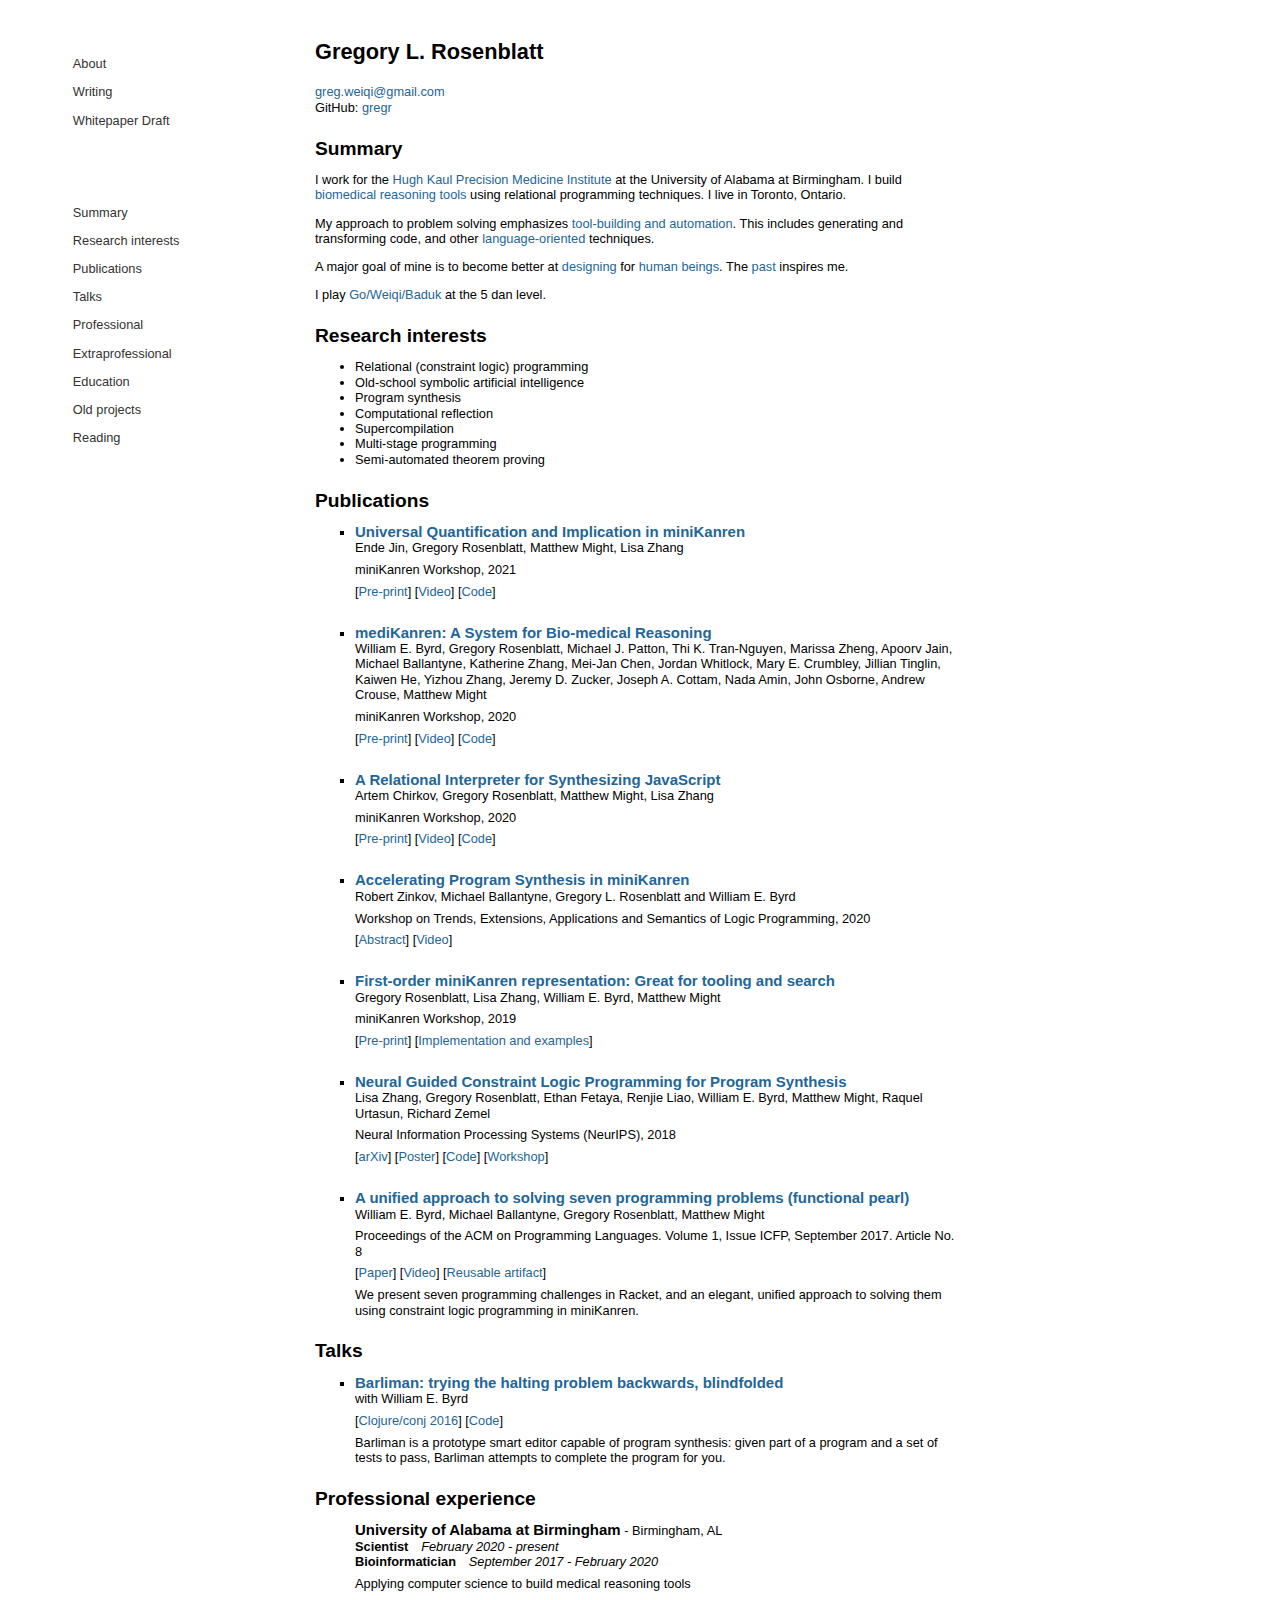
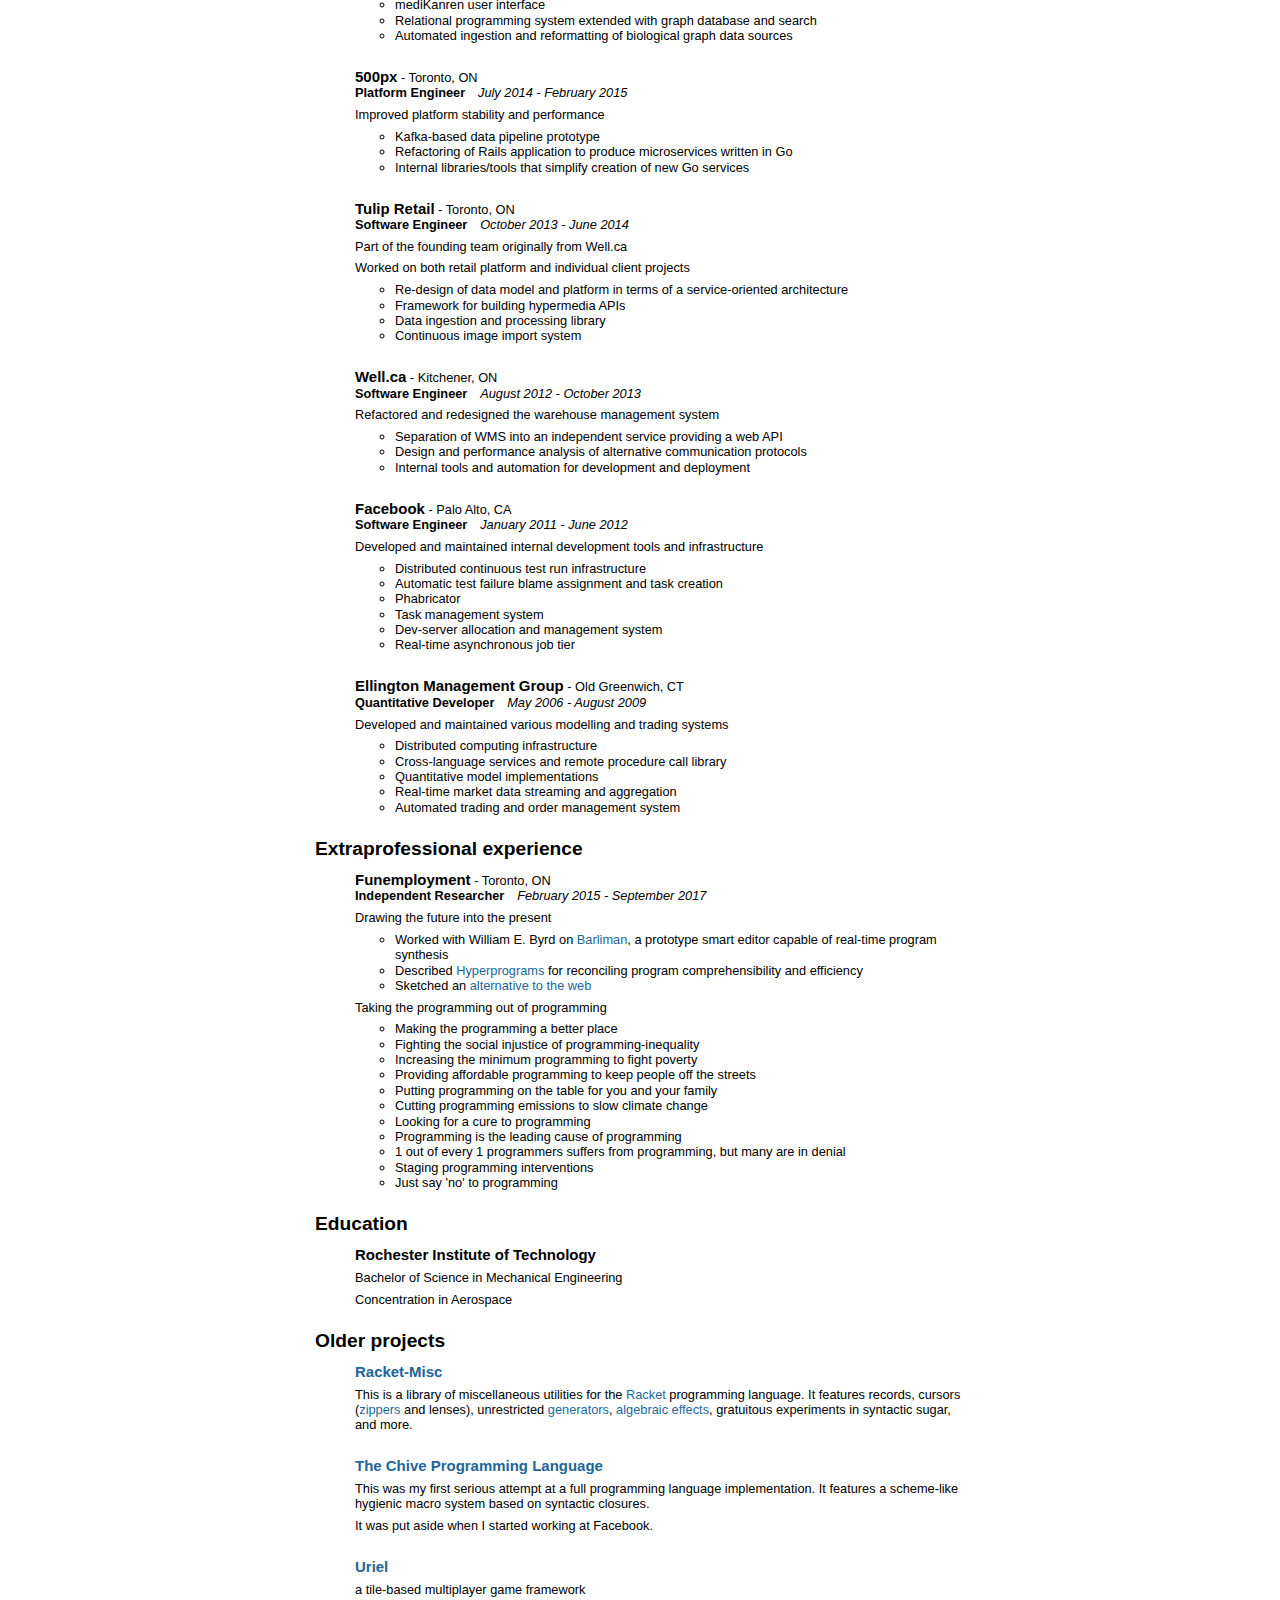
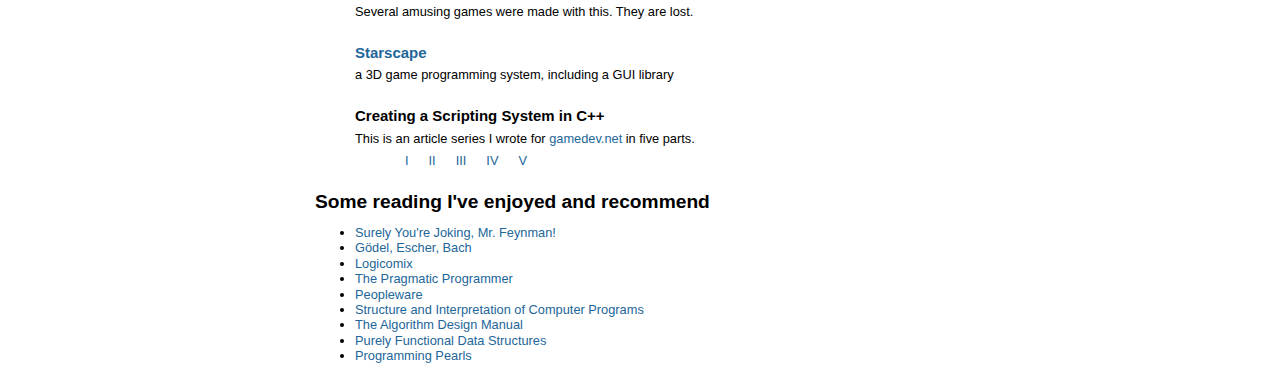
==== commit f597dc69: "Publish generated files" ====
--- a/index.html
+++ b/index.html
@@ -1 +1 @@
-<!DOCTYPE html><html><head><title>Greg Rosenblatt - About</title><meta charset="utf-8" /><meta name="author" content="Greg Rosenblatt" /><meta name="description" content="Personal site of Greg Rosenblatt" /><link rel="stylesheet" href="/main.css" /><link rel="alternate" type="application/atom+xml" title="Greg Rosenblatt's Writing" href="/writing.xml" /><script src="//ajax.googleapis.com/ajax/libs/jquery/1.11.1/jquery.min.js"></script><script src="/main.js"></script></head><body><div id="content"><div id="nav-panel"><nav id="nav-main"><ul><li><a href="/./index.html">About</a></li><li><a href="/./writing/index.html">Writing</a></li><li><a target="_blank" href="/hypaeit.html">Whitepaper Draft</a></li></ul></nav><nav id="nav-local"><ul><li><p><a href="#summary">Summary</a></p></li><li><p><a href="#research-interests">Research interests</a></p></li><li><p><a href="#publications">Publications</a></p></li><li><p><a href="#talks">Talks</a></p></li><li><p><a href="#work-experience">Professional</a></p></li><li><p><a href="#non-work-experience">Extraprofessional</a></p></li><li><p><a href="#education">Education</a></p></li><li><p><a href="#personal-projects">Old projects</a></p></li><li><p><a href="#recommended-reading">Reading</a></p></li></ul></nav></div><div id="content-main"><article><h1 class="content-title">Gregory L. Rosenblatt</h1><section><div><a target="_blank" href="mailto:greg.weiqi@gmail.com">greg.weiqi@gmail.com</a></div><div>GitHub: <a target="_blank" href="https://github.com/gregr">gregr</a></div></section><section class="summary"><a name="summary"></a><h2>Summary</h2><p>I work for the <a target="_blank" href="https://www.uab.edu/medicine/pmi/">Hugh Kaul Precision Medicine Institute</a> at the University of Alabama at Birmingham.  I build <a target="_blank" href="https://github.com/webyrd/mediKanren">biomedical reasoning tools</a> using relational programming techniques.  I live in Toronto, Ontario.</p><p>My approach to problem solving emphasizes <a target="_blank" href="https://en.wikipedia.org/wiki/The_Pragmatic_Programmer">tool-building and automation</a>.  This includes generating and transforming code, and other <a target="_blank" href="http://www.cs.indiana.edu/~dfried/mex.pdf">language-oriented</a> techniques.  When solving mysteries, I understand and reason about code before jumping into a debugger.</p><p>A major goal of mine is to become better at <a target="_blank" href="http://worrydream.com/MagicInk/">designing</a> for <a target="_blank" href="http://worrydream.com/DrawingDynamicVisualizationsTalkAddendum/">human</a> <a target="_blank" href="http://worrydream.com/LearnableProgramming/">beings</a>.  The <a target="_blank" href="http://worrydream.com/dbx/">past</a> inspires me.</p><p>I play <a target="_blank" href="https://en.wikipedia.org/wiki/Go_(game)">Go/Weiqi/Baduk</a> at the 5 dan level.</p></section><section><a name="research-interests"></a><h2>Research interests</h2><ul><li>Relational (constraint logic) programming</li><li>Old-school symbolic artificial intelligence</li><li>Program synthesis</li><li>Computational reflection</li><li>Supercompilation</li><li>Multi-stage programming</li><li>Semi-automated theorem proving</li></ul></section><section><a name="publications"></a><h2>Publications</h2><ul class="publication-list"><li><div class="publication"><h3 class="publication-name"><a target="_blank" href="https://icfp21.sigplan.org/details/minikanren-2021-papers/2/Universal-Quantification-and-Implication-in-miniKanren">Universal Quantification and Implication in miniKanren</a></h3><div class="publication-authors">Ende Jin, Gregory Rosenblatt, Matthew Might, Lisa Zhang</div><div class="publication-details"><p>miniKanren Workshop, 2021</p>[<a target="_blank" href="https://www.cs.toronto.edu/~lczhang/jin_universal2021.pdf">Pre-print</a>] [<a target="_blank" href="https://www.youtube.com/watch?v=53Wiu-4NEM4">Video</a>] [<a target="_blank" href="https://github.com/DKXXXL/miniKanren-with-Universal-Quantifier">Code</a>]</div></div></li><li><div class="publication"><h3 class="publication-name"><a target="_blank" href="https://icfp20.sigplan.org/details/minikanren-2020-papers/10/mediKanren-A-System-for-Bio-medical-Reasoning">mediKanren: A System for Bio-medical Reasoning</a></h3><div class="publication-authors">William E. Byrd, Gregory Rosenblatt, Michael J. Patton, Thi K. Tran-Nguyen, Marissa Zheng, Apoorv Jain, Michael Ballantyne, Katherine Zhang, Mei-Jan Chen, Jordan Whitlock, Mary E. Crumbley, Jillian Tinglin, Kaiwen He, Yizhou Zhang, Jeremy D. Zucker, Joseph A. Cottam, Nada Amin, John Osborne, Andrew Crouse, Matthew Might</div><div class="publication-details"><p>miniKanren Workshop, 2020</p>[<a target="_blank" href="http://minikanren.org/workshop/2020/minikanren-2020-paper7.pdf">Pre-print</a>] [<a target="_blank" href="https://www.youtube.com/watch?v=d-Klzumjulo">Video</a>] [<a target="_blank" href="https://github.com/webyrd/mediKanren">Code</a>]</div></div></li><li><div class="publication"><h3 class="publication-name"><a target="_blank" href="https://icfp20.sigplan.org/details/minikanren-2020-papers/1/A-Relational-Interpreter-for-Synthesizing-JavaScript">A Relational Interpreter for Synthesizing JavaScript</a></h3><div class="publication-authors">Artem Chirkov, Gregory Rosenblatt, Matthew Might, Lisa Zhang</div><div class="publication-details"><p>miniKanren Workshop, 2020</p>[<a target="_blank" href="http://minikanren.org/workshop/2020/minikanren-2020-paper10.pdf">Pre-print</a>] [<a target="_blank" href="https://www.youtube.com/watch?v=m1ivKijUN-c">Video</a>] [<a target="_blank" href="https://github.com/Artish357/RelateJS">Code</a>]</div></div></li><li><div class="publication"><h3 class="publication-name"><a target="_blank" href="https://www.coalg.org/tease-lp/2020/accelerating-program-synthesis-in-minikanren/">Accelerating Program Synthesis in miniKanren</a></h3><div class="publication-authors">Robert Zinkov, Michael Ballantyne, Gregory L. Rosenblatt and William E. Byrd</div><div class="publication-details"><p>Workshop on Trends, Extensions, Applications and Semantics of Logic Programming, 2020</p>[<a target="_blank" href="https://www.coalg.org/tease-lp/files/2020/05/zinkov-teaselp.pdf">Abstract</a>] [<a target="_blank" href="https://video.leidenuniv.nl/media/t/1_ty3c7tk6">Video</a>]</div></div></li><li><div class="publication"><h3 class="publication-name"><a target="_blank" href="http://minikanren.org/workshop/2019/minikanren19-final2.pdf">First-order miniKanren representation: Great for tooling and search</a></h3><div class="publication-authors">Gregory Rosenblatt, Lisa Zhang, William E. Byrd, Matthew Might</div><div class="publication-details"><p>miniKanren Workshop, 2019</p>[<a target="_blank" href="http://minikanren.org/workshop/2019/minikanren19-final2.pdf">Pre-print</a>] [<a target="_blank" href="https://github.com/gregr/first-order-miniKanren">Implementation and examples</a>]</div></div></li><li><div class="publication"><h3 class="publication-name"><a target="_blank" href="http://papers.nips.cc/paper/7445-neural-guided-constraint-logic-programming-for-program-synthesis">Neural Guided Constraint Logic Programming for Program Synthesis</a></h3><div class="publication-authors">Lisa Zhang, Gregory Rosenblatt, Ethan Fetaya, Renjie Liao, William E. Byrd, Matthew Might, Raquel Urtasun, Richard Zemel</div><div class="publication-details"><p>Neural Information Processing Systems (NeurIPS), 2018</p>[<a target="_blank" href="https://arxiv.org/abs/1809.02840">arXiv</a>] [<a target="_blank" href="http://lisazhang.ca/NIPS2018_CLP_poster.pdf">Poster</a>] [<a target="_blank" href="https://github.com/xuexue/neuralkanren">Code</a>] [<a target="_blank" href="https://openreview.net/forum?id=HJIHtIJvz">Workshop</a>]</div></div></li><li><div class="publication"><h3 class="publication-name"><a target="_blank" href="https://dl.acm.org/citation.cfm?id=3110252">A unified approach to solving seven programming problems (functional pearl)</a></h3><div class="publication-authors">William E. Byrd, Michael Ballantyne, Gregory Rosenblatt, Matthew Might</div><div class="publication-details"><p>Proceedings of the ACM on Programming Languages.  Volume 1, Issue ICFP, September 2017. Article No. 8</p>[<a target="_blank" href="https://dl.acm.org/doi/pdf/10.1145/3110252">Paper</a>] [<a target="_blank" href="https://www.youtube.com/watch?v=o3AHnyEf7IE">Video</a>] [<a target="_blank" href="https://github.com/gregr/icfp2017-artifact-auas7pp">Reusable artifact</a>]<p>We present seven programming challenges in Racket, and an elegant, unified approach to solving them using constraint logic programming in miniKanren.</p></div></div></li></ul></section><section><a name="talks"></a><h2>Talks</h2><ul class="talk-list"><li><div class="talk"><h3 class="talk-name"><a target="_blank" href="https://www.youtube.com/watch?v=er_lLvkklsk">Barliman: trying the halting problem backwards, blindfolded</a></h3><div class="talk-authors">with William E. Byrd</div><div class="talk-details"><p>[<a target="_blank" href="http://2016.clojure-conj.org/barliman/">Clojure/conj 2016</a>] [<a target="_blank" href="https://github.com/webyrd/Barliman">Code</a>]</p><p>Barliman is a prototype smart editor capable of program synthesis: given part of a program and a set of tests to pass, Barliman attempts to complete the program for you.</p></div></div></li></ul></section><section><a name="work-experience"></a><h2>Professional experience</h2><ul class="employment-list"><li><div class="employment"><h3 class="employment-employer">University of Alabama at Birmingham</h3><div class="employment-location">Birmingham, AL</div><h4 class="employment-title">Scientist</h4><div class="date-range"><span class="date">February 2020</span><span class="date date-end">present</span></div><h4 class="employment-title">Bioinformatician</h4><div class="date-range"><span class="date">September 2017</span><span class="date date-end">February 2020</span></div><div class="employment-details"><p>Applying computer science to build medical reasoning tools</p><ul><li>mediKanren user interface</li><li>Relational programming system extended with graph database and search</li><li>Automated ingestion and reformatting of biological graph data sources</li></ul></div></div></li><li><div class="employment"><h3 class="employment-employer">500px</h3><div class="employment-location">Toronto, ON</div><h4 class="employment-title">Platform Engineer</h4><div class="date-range"><span class="date">July 2014</span><span class="date date-end">February 2015</span></div><div class="employment-details"><p>Improved platform stability and performance</p><ul><li>Kafka-based data pipeline prototype</li><li>Refactoring of Rails application to produce microservices written in Go</li><li>Internal libraries/tools that simplify creation of new Go services</li></ul></div></div></li><li><div class="employment"><h3 class="employment-employer">Tulip Retail</h3><div class="employment-location">Toronto, ON</div><h4 class="employment-title">Software Engineer</h4><div class="date-range"><span class="date">October 2013</span><span class="date date-end">June 2014</span></div><div class="employment-details"><p>Part of the founding team originally from Well.ca</p><p>Worked on both retail platform and individual client projects</p><ul><li>Re-design of data model and platform in terms of a service-oriented architecture</li><li>Framework for building hypermedia APIs</li><li>Data ingestion and processing library</li><li>Continuous image import system</li></ul></div></div></li><li><div class="employment"><h3 class="employment-employer">Well.ca</h3><div class="employment-location">Kitchener, ON</div><h4 class="employment-title">Software Engineer</h4><div class="date-range"><span class="date">August 2012</span><span class="date date-end">October 2013</span></div><div class="employment-details"><p>Refactored and redesigned the warehouse management system</p><ul><li>Separation of WMS into an independent service providing a web API</li><li>Design and performance analysis of alternative communication protocols</li><li>Internal tools and automation for development and deployment</li></ul></div></div></li><li><div class="employment"><h3 class="employment-employer">Facebook</h3><div class="employment-location">Palo Alto, CA</div><h4 class="employment-title">Software Engineer</h4><div class="date-range"><span class="date">January 2011</span><span class="date date-end">June 2012</span></div><div class="employment-details"><p>Developed and maintained internal development tools and infrastructure</p><ul><li>Distributed continuous test run infrastructure</li><li>Automatic test failure blame assignment and task creation</li><li>Phabricator</li><li>Task management system</li><li>Dev-server allocation and management system</li><li>Real-time asynchronous job tier</li></ul></div></div></li><li><div class="employment"><h3 class="employment-employer">Ellington Management Group</h3><div class="employment-location">Old Greenwich, CT</div><h4 class="employment-title">Quantitative Developer</h4><div class="date-range"><span class="date">May 2006</span><span class="date date-end">August 2009</span></div><div class="employment-details"><p>Developed and maintained various modelling and trading systems</p><ul><li>Distributed computing infrastructure</li><li>Cross-language services and remote procedure call library</li><li>Quantitative model implementations</li><li>Real-time market data streaming and aggregation</li><li>Automated trading and order management system</li></ul></div></div></li></ul></section><section><a name="non-work-experience"></a><h2>Extraprofessional experience</h2><ul class="employment-list"><li><div class="employment"><h3 class="employment-employer">Funemployment</h3><div class="employment-location">Toronto, ON</div><h4 class="employment-title">Independent Researcher</h4><div class="date-range"><span class="date">February 2015</span><span class="date date-end">September 2017</span></div><div class="employment-details"><p>Drawing the future into the present</p><ul><li>Worked with William E. Byrd on <a target="_blank" href="https://github.com/webyrd/Barliman">Barliman</a>, a prototype smart editor capable of real-time program synthesis</li><li>Described <a target="_blank" href="/hypaeit.html">Hyperprograms</a> for reconciling program comprehensibility and efficiency</li><li>Sketched an <a target="_blank" href="https://github.com/gregr/demo-livingnet">alternative to the web</a></li></ul><p>Taking the programming out of programming</p><ul><li>Making the programming a better place</li><li>Fighting the social injustice of programming-inequality</li><li>Increasing the minimum programming to fight poverty</li><li>Providing affordable programming to keep people off the streets</li><li>Putting programming on the table for you and your family</li><li>Cutting programming emissions to slow climate change</li><li>Looking for a cure to programming</li><li>Programming is the leading cause of programming</li><li>1 out of every 1 programmers suffers from programming, but many are in denial</li><li>Staging programming interventions</li><li>Just say 'no' to programming</li></ul></div></div></li></ul></section><section><a name="education"></a><h2>Education</h2><ul class="education-list"><li><div class="education"><h3 class="education-name">Rochester Institute of Technology</h3><div class="date-range"><span class="date">1999</span><span class="date date-end">2004</span></div><div class="education-details"><p>Bachelor of Science in Mechanical Engineering</p><p>Concentration in Aerospace</p></div></div></li></ul></section><section><a name="personal-projects"></a><h2>Older projects</h2><ul class="personal-project-list"><li><div class="personal-project"><h3 class="personal-project-name"><a target="_blank" href="https://github.com/gregr/racket-misc">Racket-Misc</a></h3><div class="date-range"><span class="date">2014</span><span class="date date-end">present</span></div><div class="personal-project-details"><p>This is a library of miscellaneous utilities for the <a target="_blank" href="https://en.wikipedia.org/wiki/Racket_(programming_language)">Racket</a> programming language.  It features records, cursors (<a target="_blank" href="https://en.wikipedia.org/wiki/Zipper_(data_structure)">zippers</a> and lenses), unrestricted <a target="_blank" href="http://www.cs.indiana.edu/~sabry/papers/yield.pdf">generators</a>, <a target="_blank" href="http://www.eff-lang.org/">algebraic effects</a>, gratuitous experiments in syntactic sugar, and more.</p></div></div></li><li><div class="personal-project"><h3 class="personal-project-name"><a target="_blank" href="https://github.com/gregr/chive">The Chive Programming Language</a></h3><div class="date-range"><span class="date">2009</span><span class="date date-end">2010</span></div><div class="personal-project-details"><p>This was my first serious attempt at a full programming language implementation.  It features a scheme-like hygienic macro system based on syntactic closures.</p><p>It was put aside when I started working at Facebook.</p></div></div></li><li><div class="personal-project"><h3 class="personal-project-name"><a target="_blank" href="https://github.com/gregr/uriel">Uriel</a></h3><div class="date-range"><span class="date">2005</span><span class="date date-end">2006</span></div><div class="personal-project-details"><p>a tile-based multiplayer game framework</p><p>Several amusing games were made with this.  They are lost.</p></div></div></li><li><div class="personal-project"><h3 class="personal-project-name"><a target="_blank" href="https://github.com/gregr/starscape">Starscape</a></h3><div class="date-range"><span class="date">1999</span><span class="date date-end">2005</span></div><div class="personal-project-details"><p>a 3D game programming system, including a GUI library</p></div></div></li><li><div class="personal-project"><h3 class="personal-project-name">Creating a Scripting System in C++</h3><div class="date-range"><span class="date">2002</span><span class="date date-end">2003</span></div><div class="personal-project-details"><p>This is an article series I wrote for <a target="_blank" href="http://www.gamedev.net/">gamedev.net</a> in five parts.</p><ul class="multipart-series"><li><a target="_blank" href="http://www.gamedev.net/page/resources/_/technical/game-programming/creating-a-scripting-system-in-c-part-i-an-i-r1633">I</a></li><li><a target="_blank" href="http://www.gamedev.net/page/resources/_/technical/game-programming/creating-a-scripting-system-in-c-part-ii-dat-r1686">II</a></li><li><a target="_blank" href="http://www.gamedev.net/page/resources/_/technical/game-programming/creating-a-scripting-system-in-c-part-iii-dy-r1788">III</a></li><li><a target="_blank" href="http://www.gamedev.net/page/resources/_/technical/game-programming/creating-a-scripting-system-in-c-part-iv-the-r1803">IV</a></li><li><a target="_blank" href="http://www.gamedev.net/page/resources/_/technical/game-programming/creating-a-scripting-system-in-c-part-v-func-r1877">V</a></li></ul></div></div></li></ul></section><section><a name="recommended-reading"></a><h2>Some reading I've enjoyed and recommend</h2><ul><li><a target="_blank" href="https://en.wikipedia.org/wiki/Surely_You're_Joking,_Mr._Feynman!">Surely You're Joking, Mr. Feynman!</a></li><li><a target="_blank" href="https://en.wikipedia.org/wiki/G%C3%B6del,_Escher,_Bach">Gödel, Escher, Bach</a></li><li><a target="_blank" href="https://en.wikipedia.org/wiki/Logicomix">Logicomix</a></li><li><a target="_blank" href="https://en.wikipedia.org/wiki/The_Pragmatic_Programmer">The Pragmatic Programmer</a></li><li><a target="_blank" href="https://en.wikipedia.org/wiki/Peopleware:_Productive_Projects_and_Teams">Peopleware</a></li><li><a target="_blank" href="https://mitpress.mit.edu/sicp/">Structure and Interpretation of Computer Programs</a></li><li><a target="_blank" href="http://www.algorist.com/">The Algorithm Design Manual</a></li><li><a target="_blank" href="http://www.amazon.ca/Purely-Functional-Structures-Chris-Okasaki/dp/0521663504">Purely Functional Data Structures</a></li><li><a target="_blank" href="http://www.cs.bell-labs.com/cm/cs/pearls/">Programming Pearls</a></li></ul></section></article></div></div></body></html>+<!DOCTYPE html><html><head><title>Greg Rosenblatt - About</title><meta charset="utf-8" /><meta name="author" content="Greg Rosenblatt" /><meta name="description" content="Personal site of Greg Rosenblatt" /><link rel="stylesheet" href="/main.css" /><link rel="alternate" type="application/atom+xml" title="Greg Rosenblatt's Writing" href="/writing.xml" /><script src="//ajax.googleapis.com/ajax/libs/jquery/1.11.1/jquery.min.js"></script><script src="/main.js"></script></head><body><div id="content"><div id="nav-panel"><nav id="nav-main"><ul><li><a href="/./index.html">About</a></li><li><a href="/./writing/index.html">Writing</a></li><li><a target="_blank" href="/hypaeit.html">Whitepaper Draft</a></li></ul></nav><nav id="nav-local"><ul><li><p><a href="#summary">Summary</a></p></li><li><p><a href="#research-interests">Research interests</a></p></li><li><p><a href="#publications">Publications</a></p></li><li><p><a href="#talks">Talks</a></p></li><li><p><a href="#work-experience">Professional</a></p></li><li><p><a href="#non-work-experience">Extraprofessional</a></p></li><li><p><a href="#education">Education</a></p></li><li><p><a href="#personal-projects">Old projects</a></p></li><li><p><a href="#recommended-reading">Reading</a></p></li></ul></nav></div><div id="content-main"><article><h1 class="content-title">Gregory L. Rosenblatt</h1><section><div><a target="_blank" href="mailto:greg.weiqi@gmail.com">greg.weiqi@gmail.com</a></div><div>GitHub: <a target="_blank" href="https://github.com/gregr">gregr</a></div></section><section class="summary"><a name="summary"></a><h2>Summary</h2><p>I work for the <a target="_blank" href="https://www.uab.edu/medicine/pmi/">Hugh Kaul Precision Medicine Institute</a> at the University of Alabama at Birmingham.  I build <a target="_blank" href="https://github.com/webyrd/mediKanren">biomedical reasoning tools</a> using relational programming techniques.  I live in Toronto, Ontario.</p><p>My approach to problem solving emphasizes <a target="_blank" href="https://en.wikipedia.org/wiki/The_Pragmatic_Programmer">tool-building and automation</a>.  This includes generating and transforming code, and other <a target="_blank" href="http://www.cs.indiana.edu/~dfried/mex.pdf">language-oriented</a> techniques.</p><p>A major goal of mine is to become better at <a target="_blank" href="http://worrydream.com/MagicInk/">designing</a> for <a target="_blank" href="http://worrydream.com/DrawingDynamicVisualizationsTalkAddendum/">human</a> <a target="_blank" href="http://worrydream.com/LearnableProgramming/">beings</a>.  The <a target="_blank" href="http://worrydream.com/dbx/">past</a> inspires me.</p><p>I play <a target="_blank" href="https://en.wikipedia.org/wiki/Go_(game)">Go/Weiqi/Baduk</a> at the 5 dan level.</p></section><section><a name="research-interests"></a><h2>Research interests</h2><ul><li>Relational (constraint logic) programming</li><li>Old-school symbolic artificial intelligence</li><li>Program synthesis</li><li>Computational reflection</li><li>Supercompilation</li><li>Multi-stage programming</li><li>Semi-automated theorem proving</li></ul></section><section><a name="publications"></a><h2>Publications</h2><ul class="publication-list"><li><div class="publication"><h3 class="publication-name"><a target="_blank" href="https://icfp21.sigplan.org/details/minikanren-2021-papers/2/Universal-Quantification-and-Implication-in-miniKanren">Universal Quantification and Implication in miniKanren</a></h3><div class="publication-authors">Ende Jin, Gregory Rosenblatt, Matthew Might, Lisa Zhang</div><div class="publication-details"><p>miniKanren Workshop, 2021</p>[<a target="_blank" href="https://www.cs.toronto.edu/~lczhang/jin_universal2021.pdf">Pre-print</a>] [<a target="_blank" href="https://www.youtube.com/watch?v=53Wiu-4NEM4">Video</a>] [<a target="_blank" href="https://github.com/DKXXXL/fo-mKanren-to-LF">Code</a>]</div></div></li><li><div class="publication"><h3 class="publication-name"><a target="_blank" href="https://icfp20.sigplan.org/details/minikanren-2020-papers/10/mediKanren-A-System-for-Bio-medical-Reasoning">mediKanren: A System for Bio-medical Reasoning</a></h3><div class="publication-authors">William E. Byrd, Gregory Rosenblatt, Michael J. Patton, Thi K. Tran-Nguyen, Marissa Zheng, Apoorv Jain, Michael Ballantyne, Katherine Zhang, Mei-Jan Chen, Jordan Whitlock, Mary E. Crumbley, Jillian Tinglin, Kaiwen He, Yizhou Zhang, Jeremy D. Zucker, Joseph A. Cottam, Nada Amin, John Osborne, Andrew Crouse, Matthew Might</div><div class="publication-details"><p>miniKanren Workshop, 2020</p>[<a target="_blank" href="http://minikanren.org/workshop/2020/minikanren-2020-paper7.pdf">Pre-print</a>] [<a target="_blank" href="https://www.youtube.com/watch?v=d-Klzumjulo">Video</a>] [<a target="_blank" href="https://github.com/webyrd/mediKanren">Code</a>]</div></div></li><li><div class="publication"><h3 class="publication-name"><a target="_blank" href="https://icfp20.sigplan.org/details/minikanren-2020-papers/1/A-Relational-Interpreter-for-Synthesizing-JavaScript">A Relational Interpreter for Synthesizing JavaScript</a></h3><div class="publication-authors">Artem Chirkov, Gregory Rosenblatt, Matthew Might, Lisa Zhang</div><div class="publication-details"><p>miniKanren Workshop, 2020</p>[<a target="_blank" href="http://minikanren.org/workshop/2020/minikanren-2020-paper10.pdf">Pre-print</a>] [<a target="_blank" href="https://www.youtube.com/watch?v=m1ivKijUN-c">Video</a>] [<a target="_blank" href="https://github.com/Artish357/RelateJS">Code</a>]</div></div></li><li><div class="publication"><h3 class="publication-name"><a target="_blank" href="https://www.coalg.org/tease-lp/2020/accelerating-program-synthesis-in-minikanren/">Accelerating Program Synthesis in miniKanren</a></h3><div class="publication-authors">Robert Zinkov, Michael Ballantyne, Gregory L. Rosenblatt and William E. Byrd</div><div class="publication-details"><p>Workshop on Trends, Extensions, Applications and Semantics of Logic Programming, 2020</p>[<a target="_blank" href="https://www.coalg.org/tease-lp/files/2020/05/zinkov-teaselp.pdf">Abstract</a>] [<a target="_blank" href="https://video.leidenuniv.nl/media/t/1_ty3c7tk6">Video</a>]</div></div></li><li><div class="publication"><h3 class="publication-name"><a target="_blank" href="http://minikanren.org/workshop/2019/minikanren19-final2.pdf">First-order miniKanren representation: Great for tooling and search</a></h3><div class="publication-authors">Gregory Rosenblatt, Lisa Zhang, William E. Byrd, Matthew Might</div><div class="publication-details"><p>miniKanren Workshop, 2019</p>[<a target="_blank" href="http://minikanren.org/workshop/2019/minikanren19-final2.pdf">Pre-print</a>] [<a target="_blank" href="https://github.com/gregr/first-order-miniKanren">Implementation and examples</a>]</div></div></li><li><div class="publication"><h3 class="publication-name"><a target="_blank" href="http://papers.nips.cc/paper/7445-neural-guided-constraint-logic-programming-for-program-synthesis">Neural Guided Constraint Logic Programming for Program Synthesis</a></h3><div class="publication-authors">Lisa Zhang, Gregory Rosenblatt, Ethan Fetaya, Renjie Liao, William E. Byrd, Matthew Might, Raquel Urtasun, Richard Zemel</div><div class="publication-details"><p>Neural Information Processing Systems (NeurIPS), 2018</p>[<a target="_blank" href="https://arxiv.org/abs/1809.02840">arXiv</a>] [<a target="_blank" href="http://lisazhang.ca/NIPS2018_CLP_poster.pdf">Poster</a>] [<a target="_blank" href="https://github.com/xuexue/neuralkanren">Code</a>] [<a target="_blank" href="https://openreview.net/forum?id=HJIHtIJvz">Workshop</a>]</div></div></li><li><div class="publication"><h3 class="publication-name"><a target="_blank" href="https://dl.acm.org/citation.cfm?id=3110252">A unified approach to solving seven programming problems (functional pearl)</a></h3><div class="publication-authors">William E. Byrd, Michael Ballantyne, Gregory Rosenblatt, Matthew Might</div><div class="publication-details"><p>Proceedings of the ACM on Programming Languages.  Volume 1, Issue ICFP, September 2017. Article No. 8</p>[<a target="_blank" href="https://dl.acm.org/doi/pdf/10.1145/3110252">Paper</a>] [<a target="_blank" href="https://www.youtube.com/watch?v=o3AHnyEf7IE">Video</a>] [<a target="_blank" href="https://github.com/gregr/icfp2017-artifact-auas7pp">Reusable artifact</a>]<p>We present seven programming challenges in Racket, and an elegant, unified approach to solving them using constraint logic programming in miniKanren.</p></div></div></li></ul></section><section><a name="talks"></a><h2>Talks</h2><ul class="talk-list"><li><div class="talk"><h3 class="talk-name"><a target="_blank" href="https://www.youtube.com/watch?v=er_lLvkklsk">Barliman: trying the halting problem backwards, blindfolded</a></h3><div class="talk-authors">with William E. Byrd</div><div class="talk-details"><p>[<a target="_blank" href="http://2016.clojure-conj.org/barliman/">Clojure/conj 2016</a>] [<a target="_blank" href="https://github.com/webyrd/Barliman">Code</a>]</p><p>Barliman is a prototype smart editor capable of program synthesis: given part of a program and a set of tests to pass, Barliman attempts to complete the program for you.</p></div></div></li></ul></section><section><a name="work-experience"></a><h2>Professional experience</h2><ul class="employment-list"><li><div class="employment"><h3 class="employment-employer">University of Alabama at Birmingham</h3><div class="employment-location">Birmingham, AL</div><h4 class="employment-title">Scientist</h4><div class="date-range"><span class="date">February 2020</span><span class="date date-end">present</span></div><h4 class="employment-title">Bioinformatician</h4><div class="date-range"><span class="date">September 2017</span><span class="date date-end">February 2020</span></div><div class="employment-details"><p>Applying computer science to build medical reasoning tools</p><ul><li>mediKanren user interface</li><li>Relational programming system extended with graph database and search</li><li>Automated ingestion and reformatting of biological graph data sources</li></ul></div></div></li><li><div class="employment"><h3 class="employment-employer">500px</h3><div class="employment-location">Toronto, ON</div><h4 class="employment-title">Platform Engineer</h4><div class="date-range"><span class="date">July 2014</span><span class="date date-end">February 2015</span></div><div class="employment-details"><p>Improved platform stability and performance</p><ul><li>Kafka-based data pipeline prototype</li><li>Refactoring of Rails application to produce microservices written in Go</li><li>Internal libraries/tools that simplify creation of new Go services</li></ul></div></div></li><li><div class="employment"><h3 class="employment-employer">Tulip Retail</h3><div class="employment-location">Toronto, ON</div><h4 class="employment-title">Software Engineer</h4><div class="date-range"><span class="date">October 2013</span><span class="date date-end">June 2014</span></div><div class="employment-details"><p>Part of the founding team originally from Well.ca</p><p>Worked on both retail platform and individual client projects</p><ul><li>Re-design of data model and platform in terms of a service-oriented architecture</li><li>Framework for building hypermedia APIs</li><li>Data ingestion and processing library</li><li>Continuous image import system</li></ul></div></div></li><li><div class="employment"><h3 class="employment-employer">Well.ca</h3><div class="employment-location">Kitchener, ON</div><h4 class="employment-title">Software Engineer</h4><div class="date-range"><span class="date">August 2012</span><span class="date date-end">October 2013</span></div><div class="employment-details"><p>Refactored and redesigned the warehouse management system</p><ul><li>Separation of WMS into an independent service providing a web API</li><li>Design and performance analysis of alternative communication protocols</li><li>Internal tools and automation for development and deployment</li></ul></div></div></li><li><div class="employment"><h3 class="employment-employer">Facebook</h3><div class="employment-location">Palo Alto, CA</div><h4 class="employment-title">Software Engineer</h4><div class="date-range"><span class="date">January 2011</span><span class="date date-end">June 2012</span></div><div class="employment-details"><p>Developed and maintained internal development tools and infrastructure</p><ul><li>Distributed continuous test run infrastructure</li><li>Automatic test failure blame assignment and task creation</li><li>Phabricator</li><li>Task management system</li><li>Dev-server allocation and management system</li><li>Real-time asynchronous job tier</li></ul></div></div></li><li><div class="employment"><h3 class="employment-employer">Ellington Management Group</h3><div class="employment-location">Old Greenwich, CT</div><h4 class="employment-title">Quantitative Developer</h4><div class="date-range"><span class="date">May 2006</span><span class="date date-end">August 2009</span></div><div class="employment-details"><p>Developed and maintained various modelling and trading systems</p><ul><li>Distributed computing infrastructure</li><li>Cross-language services and remote procedure call library</li><li>Quantitative model implementations</li><li>Real-time market data streaming and aggregation</li><li>Automated trading and order management system</li></ul></div></div></li></ul></section><section><a name="non-work-experience"></a><h2>Extraprofessional experience</h2><ul class="employment-list"><li><div class="employment"><h3 class="employment-employer">Funemployment</h3><div class="employment-location">Toronto, ON</div><h4 class="employment-title">Independent Researcher</h4><div class="date-range"><span class="date">February 2015</span><span class="date date-end">September 2017</span></div><div class="employment-details"><p>Drawing the future into the present</p><ul><li>Worked with William E. Byrd on <a target="_blank" href="https://github.com/webyrd/Barliman">Barliman</a>, a prototype smart editor capable of real-time program synthesis</li><li>Described <a target="_blank" href="/hypaeit.html">Hyperprograms</a> for reconciling program comprehensibility and efficiency</li><li>Sketched an <a target="_blank" href="https://github.com/gregr/demo-livingnet">alternative to the web</a></li></ul><p>Taking the programming out of programming</p><ul><li>Making the programming a better place</li><li>Fighting the social injustice of programming-inequality</li><li>Increasing the minimum programming to fight poverty</li><li>Providing affordable programming to keep people off the streets</li><li>Putting programming on the table for you and your family</li><li>Cutting programming emissions to slow climate change</li><li>Looking for a cure to programming</li><li>Programming is the leading cause of programming</li><li>1 out of every 1 programmers suffers from programming, but many are in denial</li><li>Staging programming interventions</li><li>Just say 'no' to programming</li></ul></div></div></li></ul></section><section><a name="education"></a><h2>Education</h2><ul class="education-list"><li><div class="education"><h3 class="education-name">Rochester Institute of Technology</h3><div class="education-details"><p>Bachelor of Science in Mechanical Engineering</p><p>Concentration in Aerospace</p></div></div></li></ul></section><section><a name="personal-projects"></a><h2>Older projects</h2><ul class="personal-project-list"><li><div class="personal-project"><h3 class="personal-project-name"><a target="_blank" href="https://github.com/gregr/racket-misc">Racket-Misc</a></h3><div class="personal-project-details"><p>This is a library of miscellaneous utilities for the <a target="_blank" href="https://en.wikipedia.org/wiki/Racket_(programming_language)">Racket</a> programming language.  It features records, cursors (<a target="_blank" href="https://en.wikipedia.org/wiki/Zipper_(data_structure)">zippers</a> and lenses), unrestricted <a target="_blank" href="http://www.cs.indiana.edu/~sabry/papers/yield.pdf">generators</a>, <a target="_blank" href="http://www.eff-lang.org/">algebraic effects</a>, gratuitous experiments in syntactic sugar, and more.</p></div></div></li><li><div class="personal-project"><h3 class="personal-project-name"><a target="_blank" href="https://github.com/gregr/chive">The Chive Programming Language</a></h3><div class="personal-project-details"><p>This was my first serious attempt at a full programming language implementation.  It features a scheme-like hygienic macro system based on syntactic closures.</p><p>It was put aside when I started working at Facebook.</p></div></div></li><li><div class="personal-project"><h3 class="personal-project-name"><a target="_blank" href="https://github.com/gregr/uriel">Uriel</a></h3><div class="personal-project-details"><p>a tile-based multiplayer game framework</p><p>Several amusing games were made with this.  They are lost.</p></div></div></li><li><div class="personal-project"><h3 class="personal-project-name"><a target="_blank" href="https://github.com/gregr/starscape">Starscape</a></h3><div class="personal-project-details"><p>a 3D game programming system, including a GUI library</p></div></div></li><li><div class="personal-project"><h3 class="personal-project-name">Creating a Scripting System in C++</h3><div class="personal-project-details"><p>This is an article series I wrote for <a target="_blank" href="http://www.gamedev.net/">gamedev.net</a> in five parts.</p><ul class="multipart-series"><li><a target="_blank" href="http://www.gamedev.net/page/resources/_/technical/game-programming/creating-a-scripting-system-in-c-part-i-an-i-r1633">I</a></li><li><a target="_blank" href="http://www.gamedev.net/page/resources/_/technical/game-programming/creating-a-scripting-system-in-c-part-ii-dat-r1686">II</a></li><li><a target="_blank" href="http://www.gamedev.net/page/resources/_/technical/game-programming/creating-a-scripting-system-in-c-part-iii-dy-r1788">III</a></li><li><a target="_blank" href="http://www.gamedev.net/page/resources/_/technical/game-programming/creating-a-scripting-system-in-c-part-iv-the-r1803">IV</a></li><li><a target="_blank" href="http://www.gamedev.net/page/resources/_/technical/game-programming/creating-a-scripting-system-in-c-part-v-func-r1877">V</a></li></ul></div></div></li></ul></section><section><a name="recommended-reading"></a><h2>Some reading I've enjoyed and recommend</h2><ul><li><a target="_blank" href="https://en.wikipedia.org/wiki/Surely_You're_Joking,_Mr._Feynman!">Surely You're Joking, Mr. Feynman!</a></li><li><a target="_blank" href="https://en.wikipedia.org/wiki/G%C3%B6del,_Escher,_Bach">Gödel, Escher, Bach</a></li><li><a target="_blank" href="https://en.wikipedia.org/wiki/Logicomix">Logicomix</a></li><li><a target="_blank" href="https://en.wikipedia.org/wiki/The_Pragmatic_Programmer">The Pragmatic Programmer</a></li><li><a target="_blank" href="https://en.wikipedia.org/wiki/Peopleware:_Productive_Projects_and_Teams">Peopleware</a></li><li><a target="_blank" href="https://mitpress.mit.edu/sicp/">Structure and Interpretation of Computer Programs</a></li><li><a target="_blank" href="http://www.algorist.com/">The Algorithm Design Manual</a></li><li><a target="_blank" href="http://www.amazon.ca/Purely-Functional-Structures-Chris-Okasaki/dp/0521663504">Purely Functional Data Structures</a></li><li><a target="_blank" href="http://www.cs.bell-labs.com/cm/cs/pearls/">Programming Pearls</a></li></ul></section></article></div></div></body></html>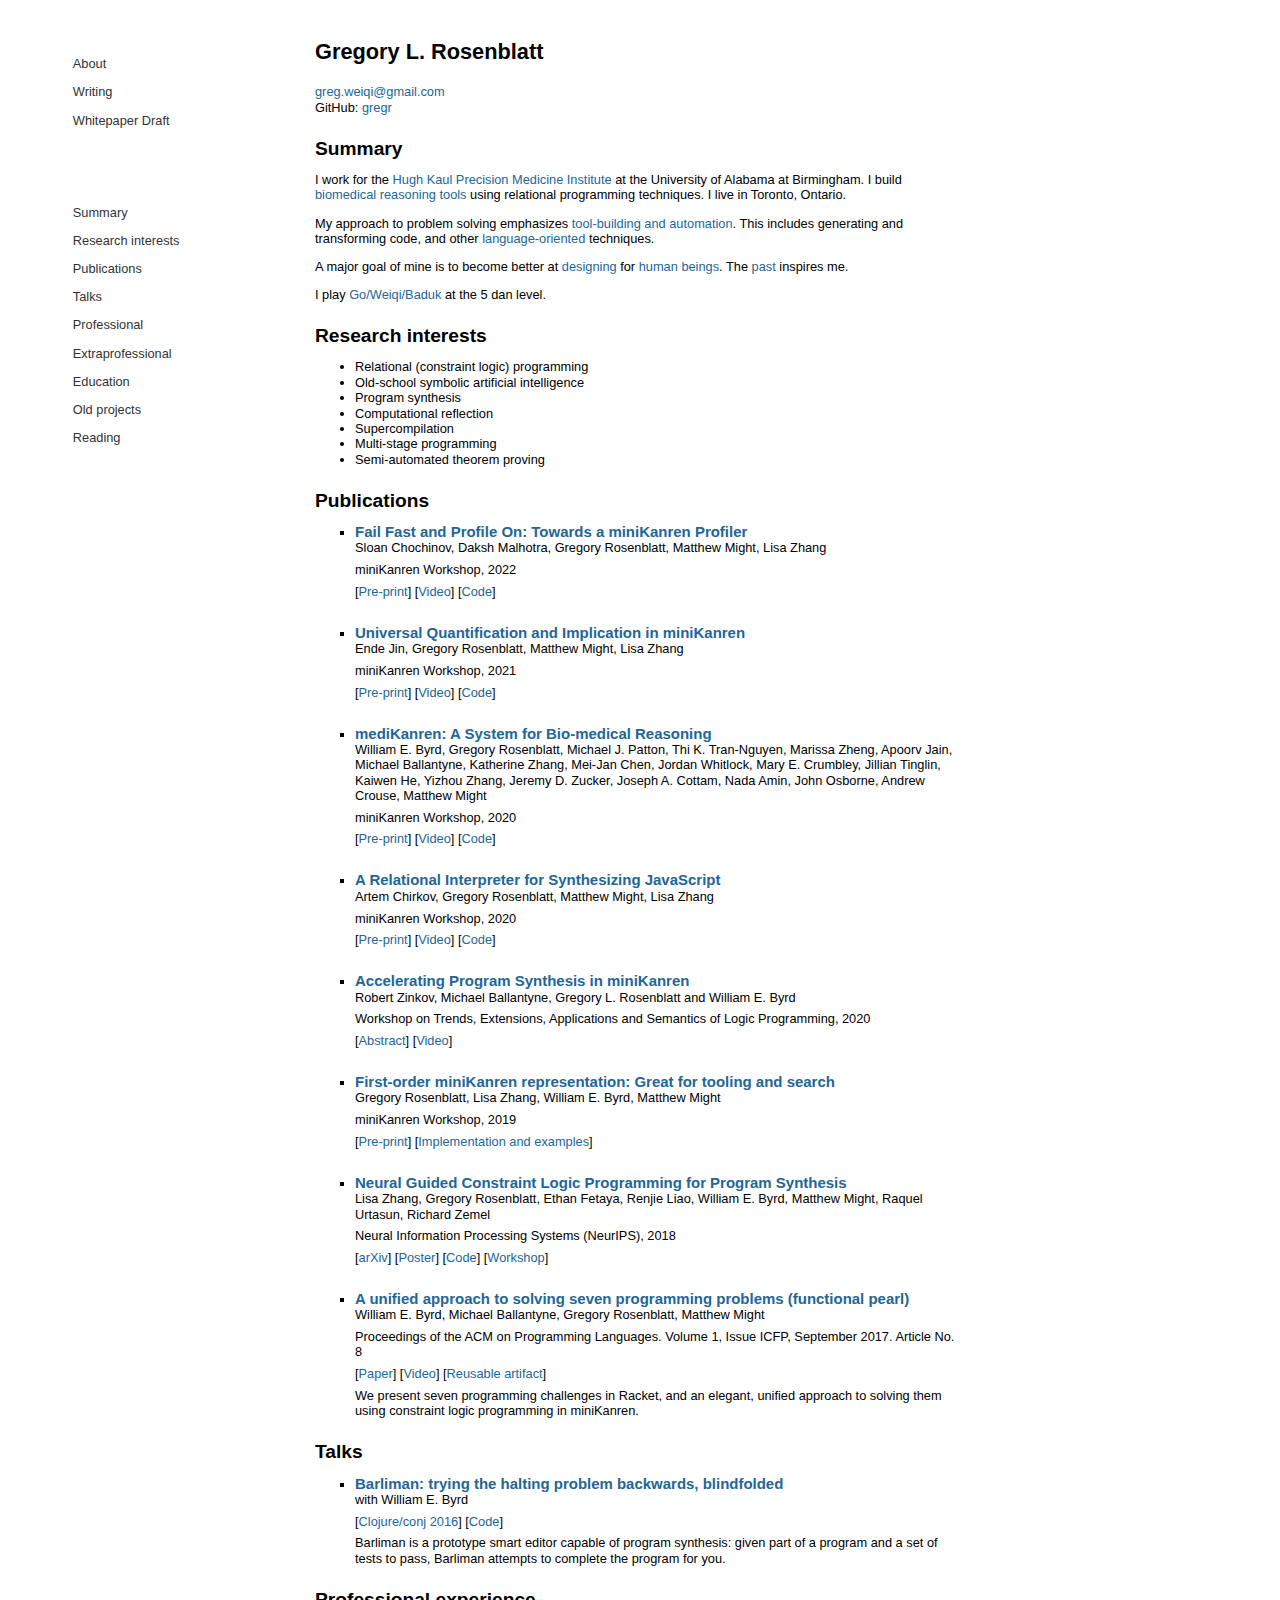
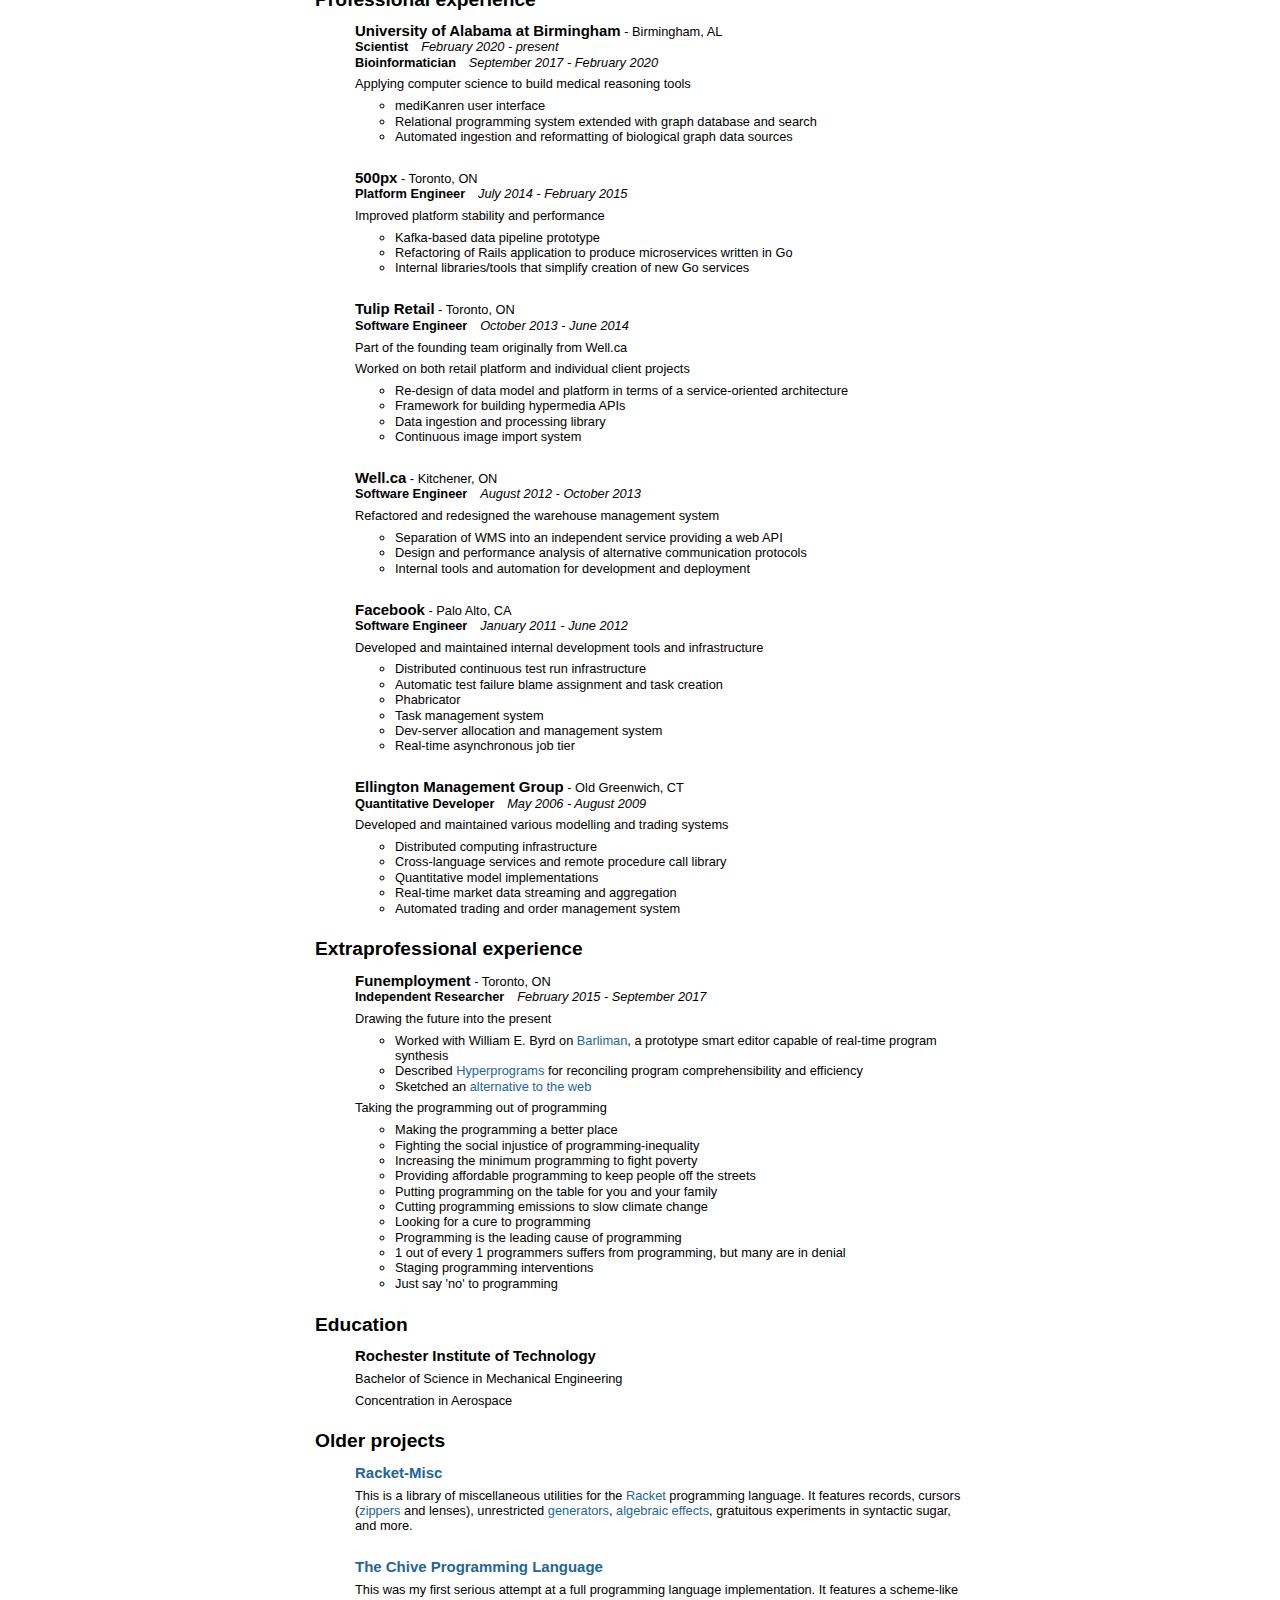
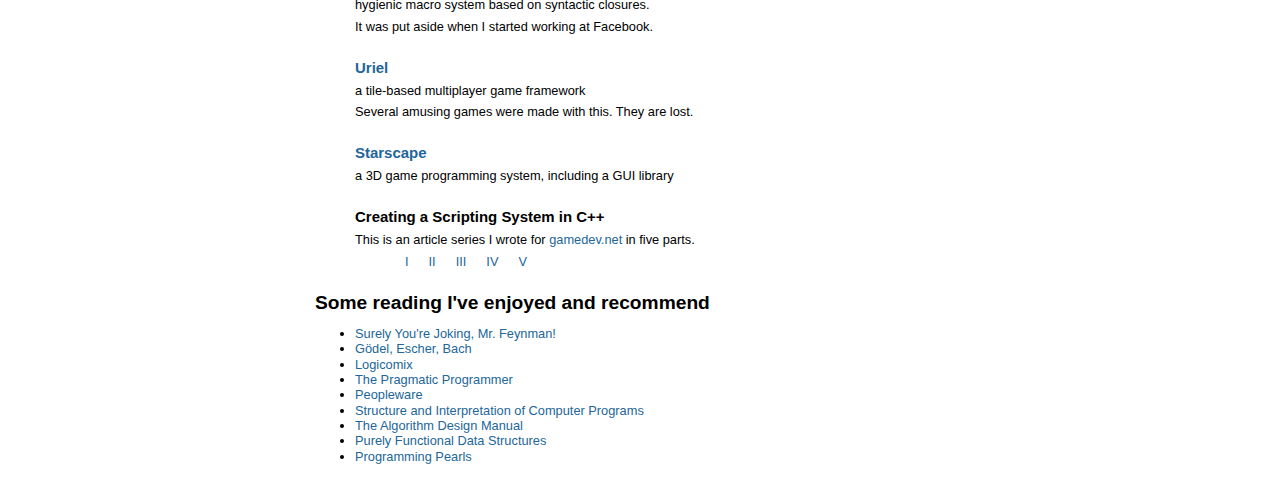
==== commit 7b6f1d56: "Publish generated files" ====
--- a/index.html
+++ b/index.html
@@ -1 +1 @@
-<!DOCTYPE html><html><head><title>Greg Rosenblatt - About</title><meta charset="utf-8" /><meta name="author" content="Greg Rosenblatt" /><meta name="description" content="Personal site of Greg Rosenblatt" /><link rel="stylesheet" href="/main.css" /><link rel="alternate" type="application/atom+xml" title="Greg Rosenblatt's Writing" href="/writing.xml" /><script src="//ajax.googleapis.com/ajax/libs/jquery/1.11.1/jquery.min.js"></script><script src="/main.js"></script></head><body><div id="content"><div id="nav-panel"><nav id="nav-main"><ul><li><a href="/./index.html">About</a></li><li><a href="/./writing/index.html">Writing</a></li><li><a target="_blank" href="/hypaeit.html">Whitepaper Draft</a></li></ul></nav><nav id="nav-local"><ul><li><p><a href="#summary">Summary</a></p></li><li><p><a href="#research-interests">Research interests</a></p></li><li><p><a href="#publications">Publications</a></p></li><li><p><a href="#talks">Talks</a></p></li><li><p><a href="#work-experience">Professional</a></p></li><li><p><a href="#non-work-experience">Extraprofessional</a></p></li><li><p><a href="#education">Education</a></p></li><li><p><a href="#personal-projects">Old projects</a></p></li><li><p><a href="#recommended-reading">Reading</a></p></li></ul></nav></div><div id="content-main"><article><h1 class="content-title">Gregory L. Rosenblatt</h1><section><div><a target="_blank" href="mailto:greg.weiqi@gmail.com">greg.weiqi@gmail.com</a></div><div>GitHub: <a target="_blank" href="https://github.com/gregr">gregr</a></div></section><section class="summary"><a name="summary"></a><h2>Summary</h2><p>I work for the <a target="_blank" href="https://www.uab.edu/medicine/pmi/">Hugh Kaul Precision Medicine Institute</a> at the University of Alabama at Birmingham.  I build <a target="_blank" href="https://github.com/webyrd/mediKanren">biomedical reasoning tools</a> using relational programming techniques.  I live in Toronto, Ontario.</p><p>My approach to problem solving emphasizes <a target="_blank" href="https://en.wikipedia.org/wiki/The_Pragmatic_Programmer">tool-building and automation</a>.  This includes generating and transforming code, and other <a target="_blank" href="http://www.cs.indiana.edu/~dfried/mex.pdf">language-oriented</a> techniques.</p><p>A major goal of mine is to become better at <a target="_blank" href="http://worrydream.com/MagicInk/">designing</a> for <a target="_blank" href="http://worrydream.com/DrawingDynamicVisualizationsTalkAddendum/">human</a> <a target="_blank" href="http://worrydream.com/LearnableProgramming/">beings</a>.  The <a target="_blank" href="http://worrydream.com/dbx/">past</a> inspires me.</p><p>I play <a target="_blank" href="https://en.wikipedia.org/wiki/Go_(game)">Go/Weiqi/Baduk</a> at the 5 dan level.</p></section><section><a name="research-interests"></a><h2>Research interests</h2><ul><li>Relational (constraint logic) programming</li><li>Old-school symbolic artificial intelligence</li><li>Program synthesis</li><li>Computational reflection</li><li>Supercompilation</li><li>Multi-stage programming</li><li>Semi-automated theorem proving</li></ul></section><section><a name="publications"></a><h2>Publications</h2><ul class="publication-list"><li><div class="publication"><h3 class="publication-name"><a target="_blank" href="https://icfp21.sigplan.org/details/minikanren-2021-papers/2/Universal-Quantification-and-Implication-in-miniKanren">Universal Quantification and Implication in miniKanren</a></h3><div class="publication-authors">Ende Jin, Gregory Rosenblatt, Matthew Might, Lisa Zhang</div><div class="publication-details"><p>miniKanren Workshop, 2021</p>[<a target="_blank" href="https://www.cs.toronto.edu/~lczhang/jin_universal2021.pdf">Pre-print</a>] [<a target="_blank" href="https://www.youtube.com/watch?v=53Wiu-4NEM4">Video</a>] [<a target="_blank" href="https://github.com/DKXXXL/fo-mKanren-to-LF">Code</a>]</div></div></li><li><div class="publication"><h3 class="publication-name"><a target="_blank" href="https://icfp20.sigplan.org/details/minikanren-2020-papers/10/mediKanren-A-System-for-Bio-medical-Reasoning">mediKanren: A System for Bio-medical Reasoning</a></h3><div class="publication-authors">William E. Byrd, Gregory Rosenblatt, Michael J. Patton, Thi K. Tran-Nguyen, Marissa Zheng, Apoorv Jain, Michael Ballantyne, Katherine Zhang, Mei-Jan Chen, Jordan Whitlock, Mary E. Crumbley, Jillian Tinglin, Kaiwen He, Yizhou Zhang, Jeremy D. Zucker, Joseph A. Cottam, Nada Amin, John Osborne, Andrew Crouse, Matthew Might</div><div class="publication-details"><p>miniKanren Workshop, 2020</p>[<a target="_blank" href="http://minikanren.org/workshop/2020/minikanren-2020-paper7.pdf">Pre-print</a>] [<a target="_blank" href="https://www.youtube.com/watch?v=d-Klzumjulo">Video</a>] [<a target="_blank" href="https://github.com/webyrd/mediKanren">Code</a>]</div></div></li><li><div class="publication"><h3 class="publication-name"><a target="_blank" href="https://icfp20.sigplan.org/details/minikanren-2020-papers/1/A-Relational-Interpreter-for-Synthesizing-JavaScript">A Relational Interpreter for Synthesizing JavaScript</a></h3><div class="publication-authors">Artem Chirkov, Gregory Rosenblatt, Matthew Might, Lisa Zhang</div><div class="publication-details"><p>miniKanren Workshop, 2020</p>[<a target="_blank" href="http://minikanren.org/workshop/2020/minikanren-2020-paper10.pdf">Pre-print</a>] [<a target="_blank" href="https://www.youtube.com/watch?v=m1ivKijUN-c">Video</a>] [<a target="_blank" href="https://github.com/Artish357/RelateJS">Code</a>]</div></div></li><li><div class="publication"><h3 class="publication-name"><a target="_blank" href="https://www.coalg.org/tease-lp/2020/accelerating-program-synthesis-in-minikanren/">Accelerating Program Synthesis in miniKanren</a></h3><div class="publication-authors">Robert Zinkov, Michael Ballantyne, Gregory L. Rosenblatt and William E. Byrd</div><div class="publication-details"><p>Workshop on Trends, Extensions, Applications and Semantics of Logic Programming, 2020</p>[<a target="_blank" href="https://www.coalg.org/tease-lp/files/2020/05/zinkov-teaselp.pdf">Abstract</a>] [<a target="_blank" href="https://video.leidenuniv.nl/media/t/1_ty3c7tk6">Video</a>]</div></div></li><li><div class="publication"><h3 class="publication-name"><a target="_blank" href="http://minikanren.org/workshop/2019/minikanren19-final2.pdf">First-order miniKanren representation: Great for tooling and search</a></h3><div class="publication-authors">Gregory Rosenblatt, Lisa Zhang, William E. Byrd, Matthew Might</div><div class="publication-details"><p>miniKanren Workshop, 2019</p>[<a target="_blank" href="http://minikanren.org/workshop/2019/minikanren19-final2.pdf">Pre-print</a>] [<a target="_blank" href="https://github.com/gregr/first-order-miniKanren">Implementation and examples</a>]</div></div></li><li><div class="publication"><h3 class="publication-name"><a target="_blank" href="http://papers.nips.cc/paper/7445-neural-guided-constraint-logic-programming-for-program-synthesis">Neural Guided Constraint Logic Programming for Program Synthesis</a></h3><div class="publication-authors">Lisa Zhang, Gregory Rosenblatt, Ethan Fetaya, Renjie Liao, William E. Byrd, Matthew Might, Raquel Urtasun, Richard Zemel</div><div class="publication-details"><p>Neural Information Processing Systems (NeurIPS), 2018</p>[<a target="_blank" href="https://arxiv.org/abs/1809.02840">arXiv</a>] [<a target="_blank" href="http://lisazhang.ca/NIPS2018_CLP_poster.pdf">Poster</a>] [<a target="_blank" href="https://github.com/xuexue/neuralkanren">Code</a>] [<a target="_blank" href="https://openreview.net/forum?id=HJIHtIJvz">Workshop</a>]</div></div></li><li><div class="publication"><h3 class="publication-name"><a target="_blank" href="https://dl.acm.org/citation.cfm?id=3110252">A unified approach to solving seven programming problems (functional pearl)</a></h3><div class="publication-authors">William E. Byrd, Michael Ballantyne, Gregory Rosenblatt, Matthew Might</div><div class="publication-details"><p>Proceedings of the ACM on Programming Languages.  Volume 1, Issue ICFP, September 2017. Article No. 8</p>[<a target="_blank" href="https://dl.acm.org/doi/pdf/10.1145/3110252">Paper</a>] [<a target="_blank" href="https://www.youtube.com/watch?v=o3AHnyEf7IE">Video</a>] [<a target="_blank" href="https://github.com/gregr/icfp2017-artifact-auas7pp">Reusable artifact</a>]<p>We present seven programming challenges in Racket, and an elegant, unified approach to solving them using constraint logic programming in miniKanren.</p></div></div></li></ul></section><section><a name="talks"></a><h2>Talks</h2><ul class="talk-list"><li><div class="talk"><h3 class="talk-name"><a target="_blank" href="https://www.youtube.com/watch?v=er_lLvkklsk">Barliman: trying the halting problem backwards, blindfolded</a></h3><div class="talk-authors">with William E. Byrd</div><div class="talk-details"><p>[<a target="_blank" href="http://2016.clojure-conj.org/barliman/">Clojure/conj 2016</a>] [<a target="_blank" href="https://github.com/webyrd/Barliman">Code</a>]</p><p>Barliman is a prototype smart editor capable of program synthesis: given part of a program and a set of tests to pass, Barliman attempts to complete the program for you.</p></div></div></li></ul></section><section><a name="work-experience"></a><h2>Professional experience</h2><ul class="employment-list"><li><div class="employment"><h3 class="employment-employer">University of Alabama at Birmingham</h3><div class="employment-location">Birmingham, AL</div><h4 class="employment-title">Scientist</h4><div class="date-range"><span class="date">February 2020</span><span class="date date-end">present</span></div><h4 class="employment-title">Bioinformatician</h4><div class="date-range"><span class="date">September 2017</span><span class="date date-end">February 2020</span></div><div class="employment-details"><p>Applying computer science to build medical reasoning tools</p><ul><li>mediKanren user interface</li><li>Relational programming system extended with graph database and search</li><li>Automated ingestion and reformatting of biological graph data sources</li></ul></div></div></li><li><div class="employment"><h3 class="employment-employer">500px</h3><div class="employment-location">Toronto, ON</div><h4 class="employment-title">Platform Engineer</h4><div class="date-range"><span class="date">July 2014</span><span class="date date-end">February 2015</span></div><div class="employment-details"><p>Improved platform stability and performance</p><ul><li>Kafka-based data pipeline prototype</li><li>Refactoring of Rails application to produce microservices written in Go</li><li>Internal libraries/tools that simplify creation of new Go services</li></ul></div></div></li><li><div class="employment"><h3 class="employment-employer">Tulip Retail</h3><div class="employment-location">Toronto, ON</div><h4 class="employment-title">Software Engineer</h4><div class="date-range"><span class="date">October 2013</span><span class="date date-end">June 2014</span></div><div class="employment-details"><p>Part of the founding team originally from Well.ca</p><p>Worked on both retail platform and individual client projects</p><ul><li>Re-design of data model and platform in terms of a service-oriented architecture</li><li>Framework for building hypermedia APIs</li><li>Data ingestion and processing library</li><li>Continuous image import system</li></ul></div></div></li><li><div class="employment"><h3 class="employment-employer">Well.ca</h3><div class="employment-location">Kitchener, ON</div><h4 class="employment-title">Software Engineer</h4><div class="date-range"><span class="date">August 2012</span><span class="date date-end">October 2013</span></div><div class="employment-details"><p>Refactored and redesigned the warehouse management system</p><ul><li>Separation of WMS into an independent service providing a web API</li><li>Design and performance analysis of alternative communication protocols</li><li>Internal tools and automation for development and deployment</li></ul></div></div></li><li><div class="employment"><h3 class="employment-employer">Facebook</h3><div class="employment-location">Palo Alto, CA</div><h4 class="employment-title">Software Engineer</h4><div class="date-range"><span class="date">January 2011</span><span class="date date-end">June 2012</span></div><div class="employment-details"><p>Developed and maintained internal development tools and infrastructure</p><ul><li>Distributed continuous test run infrastructure</li><li>Automatic test failure blame assignment and task creation</li><li>Phabricator</li><li>Task management system</li><li>Dev-server allocation and management system</li><li>Real-time asynchronous job tier</li></ul></div></div></li><li><div class="employment"><h3 class="employment-employer">Ellington Management Group</h3><div class="employment-location">Old Greenwich, CT</div><h4 class="employment-title">Quantitative Developer</h4><div class="date-range"><span class="date">May 2006</span><span class="date date-end">August 2009</span></div><div class="employment-details"><p>Developed and maintained various modelling and trading systems</p><ul><li>Distributed computing infrastructure</li><li>Cross-language services and remote procedure call library</li><li>Quantitative model implementations</li><li>Real-time market data streaming and aggregation</li><li>Automated trading and order management system</li></ul></div></div></li></ul></section><section><a name="non-work-experience"></a><h2>Extraprofessional experience</h2><ul class="employment-list"><li><div class="employment"><h3 class="employment-employer">Funemployment</h3><div class="employment-location">Toronto, ON</div><h4 class="employment-title">Independent Researcher</h4><div class="date-range"><span class="date">February 2015</span><span class="date date-end">September 2017</span></div><div class="employment-details"><p>Drawing the future into the present</p><ul><li>Worked with William E. Byrd on <a target="_blank" href="https://github.com/webyrd/Barliman">Barliman</a>, a prototype smart editor capable of real-time program synthesis</li><li>Described <a target="_blank" href="/hypaeit.html">Hyperprograms</a> for reconciling program comprehensibility and efficiency</li><li>Sketched an <a target="_blank" href="https://github.com/gregr/demo-livingnet">alternative to the web</a></li></ul><p>Taking the programming out of programming</p><ul><li>Making the programming a better place</li><li>Fighting the social injustice of programming-inequality</li><li>Increasing the minimum programming to fight poverty</li><li>Providing affordable programming to keep people off the streets</li><li>Putting programming on the table for you and your family</li><li>Cutting programming emissions to slow climate change</li><li>Looking for a cure to programming</li><li>Programming is the leading cause of programming</li><li>1 out of every 1 programmers suffers from programming, but many are in denial</li><li>Staging programming interventions</li><li>Just say 'no' to programming</li></ul></div></div></li></ul></section><section><a name="education"></a><h2>Education</h2><ul class="education-list"><li><div class="education"><h3 class="education-name">Rochester Institute of Technology</h3><div class="education-details"><p>Bachelor of Science in Mechanical Engineering</p><p>Concentration in Aerospace</p></div></div></li></ul></section><section><a name="personal-projects"></a><h2>Older projects</h2><ul class="personal-project-list"><li><div class="personal-project"><h3 class="personal-project-name"><a target="_blank" href="https://github.com/gregr/racket-misc">Racket-Misc</a></h3><div class="personal-project-details"><p>This is a library of miscellaneous utilities for the <a target="_blank" href="https://en.wikipedia.org/wiki/Racket_(programming_language)">Racket</a> programming language.  It features records, cursors (<a target="_blank" href="https://en.wikipedia.org/wiki/Zipper_(data_structure)">zippers</a> and lenses), unrestricted <a target="_blank" href="http://www.cs.indiana.edu/~sabry/papers/yield.pdf">generators</a>, <a target="_blank" href="http://www.eff-lang.org/">algebraic effects</a>, gratuitous experiments in syntactic sugar, and more.</p></div></div></li><li><div class="personal-project"><h3 class="personal-project-name"><a target="_blank" href="https://github.com/gregr/chive">The Chive Programming Language</a></h3><div class="personal-project-details"><p>This was my first serious attempt at a full programming language implementation.  It features a scheme-like hygienic macro system based on syntactic closures.</p><p>It was put aside when I started working at Facebook.</p></div></div></li><li><div class="personal-project"><h3 class="personal-project-name"><a target="_blank" href="https://github.com/gregr/uriel">Uriel</a></h3><div class="personal-project-details"><p>a tile-based multiplayer game framework</p><p>Several amusing games were made with this.  They are lost.</p></div></div></li><li><div class="personal-project"><h3 class="personal-project-name"><a target="_blank" href="https://github.com/gregr/starscape">Starscape</a></h3><div class="personal-project-details"><p>a 3D game programming system, including a GUI library</p></div></div></li><li><div class="personal-project"><h3 class="personal-project-name">Creating a Scripting System in C++</h3><div class="personal-project-details"><p>This is an article series I wrote for <a target="_blank" href="http://www.gamedev.net/">gamedev.net</a> in five parts.</p><ul class="multipart-series"><li><a target="_blank" href="http://www.gamedev.net/page/resources/_/technical/game-programming/creating-a-scripting-system-in-c-part-i-an-i-r1633">I</a></li><li><a target="_blank" href="http://www.gamedev.net/page/resources/_/technical/game-programming/creating-a-scripting-system-in-c-part-ii-dat-r1686">II</a></li><li><a target="_blank" href="http://www.gamedev.net/page/resources/_/technical/game-programming/creating-a-scripting-system-in-c-part-iii-dy-r1788">III</a></li><li><a target="_blank" href="http://www.gamedev.net/page/resources/_/technical/game-programming/creating-a-scripting-system-in-c-part-iv-the-r1803">IV</a></li><li><a target="_blank" href="http://www.gamedev.net/page/resources/_/technical/game-programming/creating-a-scripting-system-in-c-part-v-func-r1877">V</a></li></ul></div></div></li></ul></section><section><a name="recommended-reading"></a><h2>Some reading I've enjoyed and recommend</h2><ul><li><a target="_blank" href="https://en.wikipedia.org/wiki/Surely_You're_Joking,_Mr._Feynman!">Surely You're Joking, Mr. Feynman!</a></li><li><a target="_blank" href="https://en.wikipedia.org/wiki/G%C3%B6del,_Escher,_Bach">Gödel, Escher, Bach</a></li><li><a target="_blank" href="https://en.wikipedia.org/wiki/Logicomix">Logicomix</a></li><li><a target="_blank" href="https://en.wikipedia.org/wiki/The_Pragmatic_Programmer">The Pragmatic Programmer</a></li><li><a target="_blank" href="https://en.wikipedia.org/wiki/Peopleware:_Productive_Projects_and_Teams">Peopleware</a></li><li><a target="_blank" href="https://mitpress.mit.edu/sicp/">Structure and Interpretation of Computer Programs</a></li><li><a target="_blank" href="http://www.algorist.com/">The Algorithm Design Manual</a></li><li><a target="_blank" href="http://www.amazon.ca/Purely-Functional-Structures-Chris-Okasaki/dp/0521663504">Purely Functional Data Structures</a></li><li><a target="_blank" href="http://www.cs.bell-labs.com/cm/cs/pearls/">Programming Pearls</a></li></ul></section></article></div></div></body></html>+<!DOCTYPE html><html><head><title>Greg Rosenblatt - About</title><meta charset="utf-8" /><meta name="author" content="Greg Rosenblatt" /><meta name="description" content="Personal site of Greg Rosenblatt" /><link rel="stylesheet" href="/main.css" /><link rel="alternate" type="application/atom+xml" title="Greg Rosenblatt's Writing" href="/writing.xml" /><script src="//ajax.googleapis.com/ajax/libs/jquery/1.11.1/jquery.min.js"></script><script src="/main.js"></script></head><body><div id="content"><div id="nav-panel"><nav id="nav-main"><ul><li><a href="/./index.html">About</a></li><li><a href="/./writing/index.html">Writing</a></li><li><a target="_blank" href="/hypaeit.html">Whitepaper Draft</a></li></ul></nav><nav id="nav-local"><ul><li><p><a href="#summary">Summary</a></p></li><li><p><a href="#research-interests">Research interests</a></p></li><li><p><a href="#publications">Publications</a></p></li><li><p><a href="#talks">Talks</a></p></li><li><p><a href="#work-experience">Professional</a></p></li><li><p><a href="#non-work-experience">Extraprofessional</a></p></li><li><p><a href="#education">Education</a></p></li><li><p><a href="#personal-projects">Old projects</a></p></li><li><p><a href="#recommended-reading">Reading</a></p></li></ul></nav></div><div id="content-main"><article><h1 class="content-title">Gregory L. Rosenblatt</h1><section><div><a target="_blank" href="mailto:greg.weiqi@gmail.com">greg.weiqi@gmail.com</a></div><div>GitHub: <a target="_blank" href="https://github.com/gregr">gregr</a></div></section><section class="summary"><a name="summary"></a><h2>Summary</h2><p>I work for the <a target="_blank" href="https://www.uab.edu/medicine/pmi/">Hugh Kaul Precision Medicine Institute</a> at the University of Alabama at Birmingham.  I build <a target="_blank" href="https://github.com/webyrd/mediKanren">biomedical reasoning tools</a> using relational programming techniques.  I live in Toronto, Ontario.</p><p>My approach to problem solving emphasizes <a target="_blank" href="https://en.wikipedia.org/wiki/The_Pragmatic_Programmer">tool-building and automation</a>.  This includes generating and transforming code, and other <a target="_blank" href="http://www.cs.indiana.edu/~dfried/mex.pdf">language-oriented</a> techniques.</p><p>A major goal of mine is to become better at <a target="_blank" href="http://worrydream.com/MagicInk/">designing</a> for <a target="_blank" href="http://worrydream.com/DrawingDynamicVisualizationsTalkAddendum/">human</a> <a target="_blank" href="http://worrydream.com/LearnableProgramming/">beings</a>.  The <a target="_blank" href="http://worrydream.com/dbx/">past</a> inspires me.</p><p>I play <a target="_blank" href="https://en.wikipedia.org/wiki/Go_(game)">Go/Weiqi/Baduk</a> at the 5 dan level.</p></section><section><a name="research-interests"></a><h2>Research interests</h2><ul><li>Relational (constraint logic) programming</li><li>Old-school symbolic artificial intelligence</li><li>Program synthesis</li><li>Computational reflection</li><li>Supercompilation</li><li>Multi-stage programming</li><li>Semi-automated theorem proving</li></ul></section><section><a name="publications"></a><h2>Publications</h2><ul class="publication-list"><li><div class="publication"><h3 class="publication-name"><a target="_blank" href="https://icfp22.sigplan.org/details/minikanren-2022-papers/4/Fail-Fast-and-Profile-On-Towards-a-miniKanren-Profiler">Fail Fast and Profile On: Towards a miniKanren Profiler</a></h3><div class="publication-authors">Sloan Chochinov, Daksh Malhotra, Gregory Rosenblatt, Matthew Might, Lisa Zhang</div><div class="publication-details"><p>miniKanren Workshop, 2022</p>[<a target="_blank" href="https://drive.google.com/file/d/1ldMlExvR7Sb-M5wJVgayzHokMxinuWYg/view">Pre-print</a>] [<a target="_blank" href="https://www.youtube.com/watch?v=A93JTWoBJFM">Video</a>] [<a target="_blank" href="https://github.com/DakshChan/mk_debugger">Code</a>]</div></div></li><li><div class="publication"><h3 class="publication-name"><a target="_blank" href="https://icfp21.sigplan.org/details/minikanren-2021-papers/2/Universal-Quantification-and-Implication-in-miniKanren">Universal Quantification and Implication in miniKanren</a></h3><div class="publication-authors">Ende Jin, Gregory Rosenblatt, Matthew Might, Lisa Zhang</div><div class="publication-details"><p>miniKanren Workshop, 2021</p>[<a target="_blank" href="https://www.cs.toronto.edu/~lczhang/jin_universal2021.pdf">Pre-print</a>] [<a target="_blank" href="https://www.youtube.com/watch?v=53Wiu-4NEM4">Video</a>] [<a target="_blank" href="https://github.com/DKXXXL/fo-mKanren-to-LF">Code</a>]</div></div></li><li><div class="publication"><h3 class="publication-name"><a target="_blank" href="https://icfp20.sigplan.org/details/minikanren-2020-papers/10/mediKanren-A-System-for-Bio-medical-Reasoning">mediKanren: A System for Bio-medical Reasoning</a></h3><div class="publication-authors">William E. Byrd, Gregory Rosenblatt, Michael J. Patton, Thi K. Tran-Nguyen, Marissa Zheng, Apoorv Jain, Michael Ballantyne, Katherine Zhang, Mei-Jan Chen, Jordan Whitlock, Mary E. Crumbley, Jillian Tinglin, Kaiwen He, Yizhou Zhang, Jeremy D. Zucker, Joseph A. Cottam, Nada Amin, John Osborne, Andrew Crouse, Matthew Might</div><div class="publication-details"><p>miniKanren Workshop, 2020</p>[<a target="_blank" href="http://minikanren.org/workshop/2020/minikanren-2020-paper7.pdf">Pre-print</a>] [<a target="_blank" href="https://www.youtube.com/watch?v=d-Klzumjulo">Video</a>] [<a target="_blank" href="https://github.com/webyrd/mediKanren">Code</a>]</div></div></li><li><div class="publication"><h3 class="publication-name"><a target="_blank" href="https://icfp20.sigplan.org/details/minikanren-2020-papers/1/A-Relational-Interpreter-for-Synthesizing-JavaScript">A Relational Interpreter for Synthesizing JavaScript</a></h3><div class="publication-authors">Artem Chirkov, Gregory Rosenblatt, Matthew Might, Lisa Zhang</div><div class="publication-details"><p>miniKanren Workshop, 2020</p>[<a target="_blank" href="http://minikanren.org/workshop/2020/minikanren-2020-paper10.pdf">Pre-print</a>] [<a target="_blank" href="https://www.youtube.com/watch?v=m1ivKijUN-c">Video</a>] [<a target="_blank" href="https://github.com/Artish357/RelateJS">Code</a>]</div></div></li><li><div class="publication"><h3 class="publication-name"><a target="_blank" href="https://www.coalg.org/tease-lp/2020/accelerating-program-synthesis-in-minikanren/">Accelerating Program Synthesis in miniKanren</a></h3><div class="publication-authors">Robert Zinkov, Michael Ballantyne, Gregory L. Rosenblatt and William E. Byrd</div><div class="publication-details"><p>Workshop on Trends, Extensions, Applications and Semantics of Logic Programming, 2020</p>[<a target="_blank" href="https://www.coalg.org/tease-lp/files/2020/05/zinkov-teaselp.pdf">Abstract</a>] [<a target="_blank" href="https://video.leidenuniv.nl/media/t/1_ty3c7tk6">Video</a>]</div></div></li><li><div class="publication"><h3 class="publication-name"><a target="_blank" href="http://minikanren.org/workshop/2019/minikanren19-final2.pdf">First-order miniKanren representation: Great for tooling and search</a></h3><div class="publication-authors">Gregory Rosenblatt, Lisa Zhang, William E. Byrd, Matthew Might</div><div class="publication-details"><p>miniKanren Workshop, 2019</p>[<a target="_blank" href="http://minikanren.org/workshop/2019/minikanren19-final2.pdf">Pre-print</a>] [<a target="_blank" href="https://github.com/gregr/first-order-miniKanren">Implementation and examples</a>]</div></div></li><li><div class="publication"><h3 class="publication-name"><a target="_blank" href="http://papers.nips.cc/paper/7445-neural-guided-constraint-logic-programming-for-program-synthesis">Neural Guided Constraint Logic Programming for Program Synthesis</a></h3><div class="publication-authors">Lisa Zhang, Gregory Rosenblatt, Ethan Fetaya, Renjie Liao, William E. Byrd, Matthew Might, Raquel Urtasun, Richard Zemel</div><div class="publication-details"><p>Neural Information Processing Systems (NeurIPS), 2018</p>[<a target="_blank" href="https://arxiv.org/abs/1809.02840">arXiv</a>] [<a target="_blank" href="http://lisazhang.ca/NIPS2018_CLP_poster.pdf">Poster</a>] [<a target="_blank" href="https://github.com/xuexue/neuralkanren">Code</a>] [<a target="_blank" href="https://openreview.net/forum?id=HJIHtIJvz">Workshop</a>]</div></div></li><li><div class="publication"><h3 class="publication-name"><a target="_blank" href="https://dl.acm.org/citation.cfm?id=3110252">A unified approach to solving seven programming problems (functional pearl)</a></h3><div class="publication-authors">William E. Byrd, Michael Ballantyne, Gregory Rosenblatt, Matthew Might</div><div class="publication-details"><p>Proceedings of the ACM on Programming Languages.  Volume 1, Issue ICFP, September 2017. Article No. 8</p>[<a target="_blank" href="https://dl.acm.org/doi/pdf/10.1145/3110252">Paper</a>] [<a target="_blank" href="https://www.youtube.com/watch?v=o3AHnyEf7IE">Video</a>] [<a target="_blank" href="https://github.com/gregr/icfp2017-artifact-auas7pp">Reusable artifact</a>]<p>We present seven programming challenges in Racket, and an elegant, unified approach to solving them using constraint logic programming in miniKanren.</p></div></div></li></ul></section><section><a name="talks"></a><h2>Talks</h2><ul class="talk-list"><li><div class="talk"><h3 class="talk-name"><a target="_blank" href="https://www.youtube.com/watch?v=er_lLvkklsk">Barliman: trying the halting problem backwards, blindfolded</a></h3><div class="talk-authors">with William E. Byrd</div><div class="talk-details"><p>[<a target="_blank" href="http://2016.clojure-conj.org/barliman/">Clojure/conj 2016</a>] [<a target="_blank" href="https://github.com/webyrd/Barliman">Code</a>]</p><p>Barliman is a prototype smart editor capable of program synthesis: given part of a program and a set of tests to pass, Barliman attempts to complete the program for you.</p></div></div></li></ul></section><section><a name="work-experience"></a><h2>Professional experience</h2><ul class="employment-list"><li><div class="employment"><h3 class="employment-employer">University of Alabama at Birmingham</h3><div class="employment-location">Birmingham, AL</div><h4 class="employment-title">Scientist</h4><div class="date-range"><span class="date">February 2020</span><span class="date date-end">present</span></div><h4 class="employment-title">Bioinformatician</h4><div class="date-range"><span class="date">September 2017</span><span class="date date-end">February 2020</span></div><div class="employment-details"><p>Applying computer science to build medical reasoning tools</p><ul><li>mediKanren user interface</li><li>Relational programming system extended with graph database and search</li><li>Automated ingestion and reformatting of biological graph data sources</li></ul></div></div></li><li><div class="employment"><h3 class="employment-employer">500px</h3><div class="employment-location">Toronto, ON</div><h4 class="employment-title">Platform Engineer</h4><div class="date-range"><span class="date">July 2014</span><span class="date date-end">February 2015</span></div><div class="employment-details"><p>Improved platform stability and performance</p><ul><li>Kafka-based data pipeline prototype</li><li>Refactoring of Rails application to produce microservices written in Go</li><li>Internal libraries/tools that simplify creation of new Go services</li></ul></div></div></li><li><div class="employment"><h3 class="employment-employer">Tulip Retail</h3><div class="employment-location">Toronto, ON</div><h4 class="employment-title">Software Engineer</h4><div class="date-range"><span class="date">October 2013</span><span class="date date-end">June 2014</span></div><div class="employment-details"><p>Part of the founding team originally from Well.ca</p><p>Worked on both retail platform and individual client projects</p><ul><li>Re-design of data model and platform in terms of a service-oriented architecture</li><li>Framework for building hypermedia APIs</li><li>Data ingestion and processing library</li><li>Continuous image import system</li></ul></div></div></li><li><div class="employment"><h3 class="employment-employer">Well.ca</h3><div class="employment-location">Kitchener, ON</div><h4 class="employment-title">Software Engineer</h4><div class="date-range"><span class="date">August 2012</span><span class="date date-end">October 2013</span></div><div class="employment-details"><p>Refactored and redesigned the warehouse management system</p><ul><li>Separation of WMS into an independent service providing a web API</li><li>Design and performance analysis of alternative communication protocols</li><li>Internal tools and automation for development and deployment</li></ul></div></div></li><li><div class="employment"><h3 class="employment-employer">Facebook</h3><div class="employment-location">Palo Alto, CA</div><h4 class="employment-title">Software Engineer</h4><div class="date-range"><span class="date">January 2011</span><span class="date date-end">June 2012</span></div><div class="employment-details"><p>Developed and maintained internal development tools and infrastructure</p><ul><li>Distributed continuous test run infrastructure</li><li>Automatic test failure blame assignment and task creation</li><li>Phabricator</li><li>Task management system</li><li>Dev-server allocation and management system</li><li>Real-time asynchronous job tier</li></ul></div></div></li><li><div class="employment"><h3 class="employment-employer">Ellington Management Group</h3><div class="employment-location">Old Greenwich, CT</div><h4 class="employment-title">Quantitative Developer</h4><div class="date-range"><span class="date">May 2006</span><span class="date date-end">August 2009</span></div><div class="employment-details"><p>Developed and maintained various modelling and trading systems</p><ul><li>Distributed computing infrastructure</li><li>Cross-language services and remote procedure call library</li><li>Quantitative model implementations</li><li>Real-time market data streaming and aggregation</li><li>Automated trading and order management system</li></ul></div></div></li></ul></section><section><a name="non-work-experience"></a><h2>Extraprofessional experience</h2><ul class="employment-list"><li><div class="employment"><h3 class="employment-employer">Funemployment</h3><div class="employment-location">Toronto, ON</div><h4 class="employment-title">Independent Researcher</h4><div class="date-range"><span class="date">February 2015</span><span class="date date-end">September 2017</span></div><div class="employment-details"><p>Drawing the future into the present</p><ul><li>Worked with William E. Byrd on <a target="_blank" href="https://github.com/webyrd/Barliman">Barliman</a>, a prototype smart editor capable of real-time program synthesis</li><li>Described <a target="_blank" href="/hypaeit.html">Hyperprograms</a> for reconciling program comprehensibility and efficiency</li><li>Sketched an <a target="_blank" href="https://github.com/gregr/demo-livingnet">alternative to the web</a></li></ul><p>Taking the programming out of programming</p><ul><li>Making the programming a better place</li><li>Fighting the social injustice of programming-inequality</li><li>Increasing the minimum programming to fight poverty</li><li>Providing affordable programming to keep people off the streets</li><li>Putting programming on the table for you and your family</li><li>Cutting programming emissions to slow climate change</li><li>Looking for a cure to programming</li><li>Programming is the leading cause of programming</li><li>1 out of every 1 programmers suffers from programming, but many are in denial</li><li>Staging programming interventions</li><li>Just say 'no' to programming</li></ul></div></div></li></ul></section><section><a name="education"></a><h2>Education</h2><ul class="education-list"><li><div class="education"><h3 class="education-name">Rochester Institute of Technology</h3><div class="education-details"><p>Bachelor of Science in Mechanical Engineering</p><p>Concentration in Aerospace</p></div></div></li></ul></section><section><a name="personal-projects"></a><h2>Older projects</h2><ul class="personal-project-list"><li><div class="personal-project"><h3 class="personal-project-name"><a target="_blank" href="https://github.com/gregr/racket-misc">Racket-Misc</a></h3><div class="personal-project-details"><p>This is a library of miscellaneous utilities for the <a target="_blank" href="https://en.wikipedia.org/wiki/Racket_(programming_language)">Racket</a> programming language.  It features records, cursors (<a target="_blank" href="https://en.wikipedia.org/wiki/Zipper_(data_structure)">zippers</a> and lenses), unrestricted <a target="_blank" href="http://www.cs.indiana.edu/~sabry/papers/yield.pdf">generators</a>, <a target="_blank" href="http://www.eff-lang.org/">algebraic effects</a>, gratuitous experiments in syntactic sugar, and more.</p></div></div></li><li><div class="personal-project"><h3 class="personal-project-name"><a target="_blank" href="https://github.com/gregr/chive">The Chive Programming Language</a></h3><div class="personal-project-details"><p>This was my first serious attempt at a full programming language implementation.  It features a scheme-like hygienic macro system based on syntactic closures.</p><p>It was put aside when I started working at Facebook.</p></div></div></li><li><div class="personal-project"><h3 class="personal-project-name"><a target="_blank" href="https://github.com/gregr/uriel">Uriel</a></h3><div class="personal-project-details"><p>a tile-based multiplayer game framework</p><p>Several amusing games were made with this.  They are lost.</p></div></div></li><li><div class="personal-project"><h3 class="personal-project-name"><a target="_blank" href="https://github.com/gregr/starscape">Starscape</a></h3><div class="personal-project-details"><p>a 3D game programming system, including a GUI library</p></div></div></li><li><div class="personal-project"><h3 class="personal-project-name">Creating a Scripting System in C++</h3><div class="personal-project-details"><p>This is an article series I wrote for <a target="_blank" href="http://www.gamedev.net/">gamedev.net</a> in five parts.</p><ul class="multipart-series"><li><a target="_blank" href="http://www.gamedev.net/page/resources/_/technical/game-programming/creating-a-scripting-system-in-c-part-i-an-i-r1633">I</a></li><li><a target="_blank" href="http://www.gamedev.net/page/resources/_/technical/game-programming/creating-a-scripting-system-in-c-part-ii-dat-r1686">II</a></li><li><a target="_blank" href="http://www.gamedev.net/page/resources/_/technical/game-programming/creating-a-scripting-system-in-c-part-iii-dy-r1788">III</a></li><li><a target="_blank" href="http://www.gamedev.net/page/resources/_/technical/game-programming/creating-a-scripting-system-in-c-part-iv-the-r1803">IV</a></li><li><a target="_blank" href="http://www.gamedev.net/page/resources/_/technical/game-programming/creating-a-scripting-system-in-c-part-v-func-r1877">V</a></li></ul></div></div></li></ul></section><section><a name="recommended-reading"></a><h2>Some reading I've enjoyed and recommend</h2><ul><li><a target="_blank" href="https://en.wikipedia.org/wiki/Surely_You're_Joking,_Mr._Feynman!">Surely You're Joking, Mr. Feynman!</a></li><li><a target="_blank" href="https://en.wikipedia.org/wiki/G%C3%B6del,_Escher,_Bach">Gödel, Escher, Bach</a></li><li><a target="_blank" href="https://en.wikipedia.org/wiki/Logicomix">Logicomix</a></li><li><a target="_blank" href="https://en.wikipedia.org/wiki/The_Pragmatic_Programmer">The Pragmatic Programmer</a></li><li><a target="_blank" href="https://en.wikipedia.org/wiki/Peopleware:_Productive_Projects_and_Teams">Peopleware</a></li><li><a target="_blank" href="https://mitpress.mit.edu/sicp/">Structure and Interpretation of Computer Programs</a></li><li><a target="_blank" href="http://www.algorist.com/">The Algorithm Design Manual</a></li><li><a target="_blank" href="http://www.amazon.ca/Purely-Functional-Structures-Chris-Okasaki/dp/0521663504">Purely Functional Data Structures</a></li><li><a target="_blank" href="http://www.cs.bell-labs.com/cm/cs/pearls/">Programming Pearls</a></li></ul></section></article></div></div></body></html>